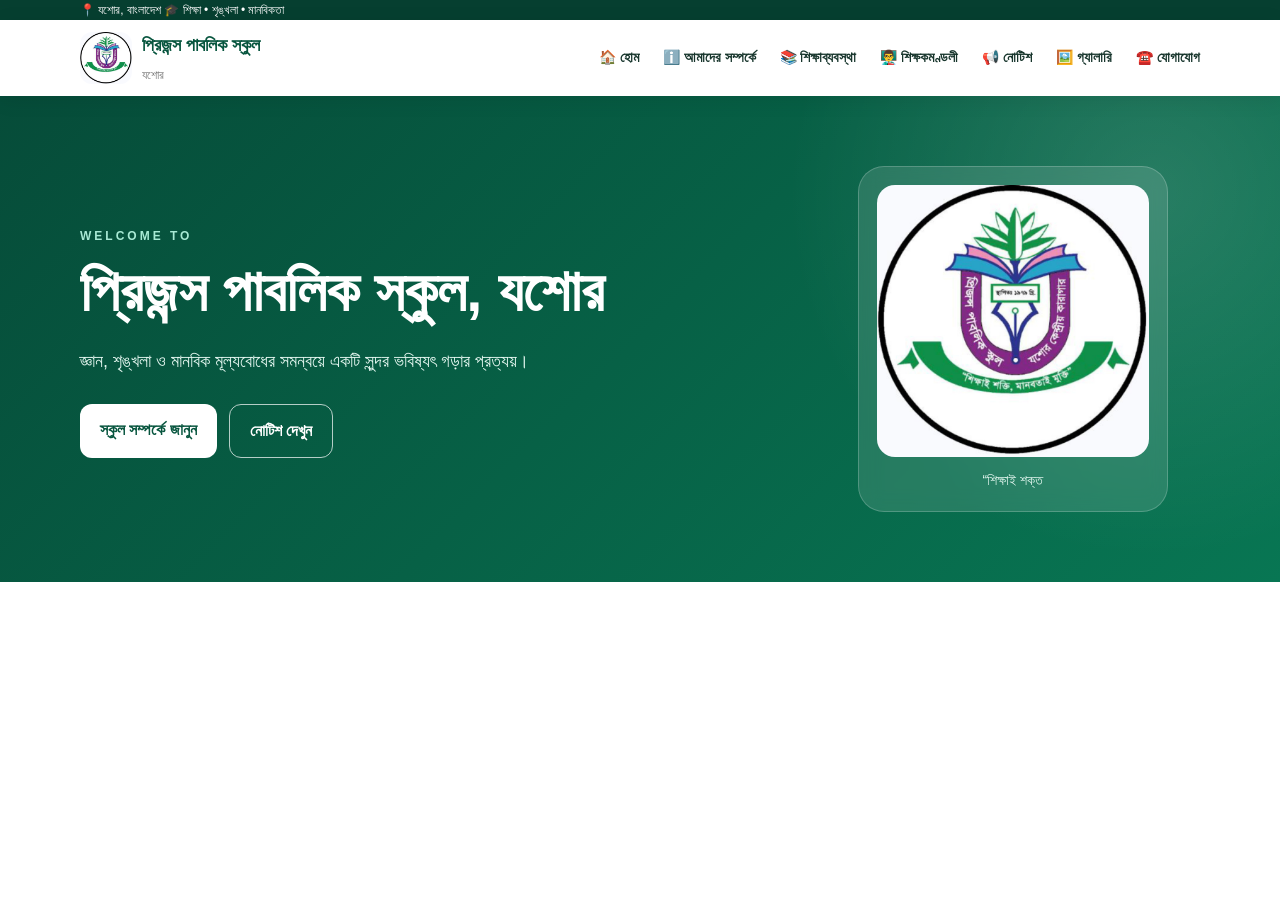
==== index.html @ 183d79d1 "Update index.html" ====
<!DOCTYPE html>
<html lang="bn">
<head>
  <meta charset="UTF-8">
  <meta name="viewport" content="width=device-width, initial-scale=1.0">

  <meta name="description" content="প্রিজন্স পাবলিক স্কুল, যশোর - শিক্ষা, শৃঙ্খলা ও মানবিক মূল্যবোধের সমন্বয়ে একটি সুন্দর ভবিষ্যৎ গড়ার প্রত্যয়।">

  <title>প্রিজন্স পাবলিক স্কুল, যশোর</title>

  <link rel="stylesheet" href="style.css">
</head>

<body>

<header class="topbar">
  <div class="container">
    <span>📍 যশোর, বাংলাদেশ</span>
    <span>🎓 শিক্ষা • শৃঙ্খলা • মানবিকতা</span>
  </div>
</header>

<nav class="navbar">
  <div class="container nav-inner">

    <a class="brand" href="#home">
      <img src="logo.jpg" alt="প্রিজন্স পাবলিক স্কুলের লোগো">
      <div>
        <strong>প্রিজন্স পাবলিক স্কুল</strong>
        <small>যশোর</small>
      </div>
    </a>

    <button class="menu-btn" aria-label="মেনু">☰</button>

    <div class="nav-links">
      <a href="#home">🏠 হোম</a>
      <a href="#about">ℹ️ আমাদের সম্পর্কে</a>
      <a href="#academic">📚 শিক্ষাব্যবস্থা</a>
      <a href="#teachers">👨‍🏫 শিক্ষকমণ্ডলী</a>
      <a href="#notice">📢 নোটিশ</a>
      <a href="#gallery">🖼️ গ্যালারি</a>
      <a href="#contact">☎️ যোগাযোগ</a>
    </div>

  </div>
</nav>

<main>

<section id="home" class="hero">
  <div class="container hero-content">

    <div class="hero-text">
      <span class="eyebrow">WELCOME TO</span>

      <h1>প্রিজন্স পাবলিক স্কুল, যশোর</h1>

      <p>
        জ্ঞান, শৃঙ্খলা ও মানবিক মূল্যবোধের সমন্বয়ে
        একটি সুন্দর ভবিষ্যৎ গড়ার প্রত্যয়।
      </p>

      <div class="hero-buttons">
        <a class="btn primary" href="#about">স্কুল সম্পর্কে জানুন</a>
        <a class="btn outline" href="#notice">নোটিশ দেখুন</a>
      </div>
    </div>

    <div class="hero-logo">
      <div class="logo-card">
        <img src="logo.jpg" alt="স্কুলের লোগো">
        <p>“শিক্ষাই শক্ত
---- style.css ----
* {
    margin: 0;
    padding: 0;
    box-sizing: border-box;
}

html {
    scroll-behavior: smooth;
}

body {
    font-family: Arial, "Noto Sans Bengali", sans-serif;
    color: #17352c;
    background: #ffffff;
    line-height: 1.7;
}

img {
    max-width: 100%;
    display: block;
}

a {
    color: inherit;
}

.container {
    width: min(1120px, 92%);
    margin: auto;
}

/* TOP BAR */

.topbar {
    background: #063f30;
    color: #ffffff;
    font-size: 12px;
}

.topbar-inner {
    min-height: 34px;
    display: flex;
    align-items: center;
    justify-content: space-between;
}

/* NAVBAR */

.navbar {
    position: sticky;
    top: 0;
    z-index: 1000;
    background: rgba(255,255,255,0.96);
    backdrop-filter: blur(12px);
    box-shadow: 0 4px 20px rgba(0,0,0,0.08);
}

.nav-inner {
    min-height: 76px;
    display: flex;
    align-items: center;
    justify-content: space-between;
}

.brand {
    display: flex;
    align-items: center;
    gap: 10px;
    text-decoration: none;
}

.brand img {
    width: 52px;
    height: 52px;
    object-fit: contain;
    border-radius: 12px;
}

.brand strong {
    display: block;
    color: #07553e;
    font-size: 18px;
}

.brand small {
    color: #777;
    font-size: 12px;
}

.nav-links {
    display: flex;
    align-items: center;
    gap: 24px;
}

.nav-links a {
    text-decoration: none;
    font-size: 14px;
    font-weight: 600;
    transition: 0.25s;
}

.nav-links a:hover {
    color: #08734f;
}

.menu-btn {
    display: none;
    border: none;
    background: transparent;
    font-size: 29px;
    cursor: pointer;
}

/* HERO */

.hero {
    background:
        radial-gradient(circle at 90% 20%, rgba(255,255,255,.13), transparent 30%),
        linear-gradient(135deg, #064c39, #087653);
    color: #fff;
    padding: 70px 0;
    overflow: hidden;
}

.hero-content {
    display: grid;
    grid-template-columns: 1.3fr .7fr;
    align-items: center;
    gap: 50px;
}

.eyebrow {
    display: inline-block;
    color: #a8ead5;
    font-size: 12px;
    font-weight: 800;
    letter-spacing: 3px;
    margin-bottom: 10px;
}

.hero h1 {
    font-size: clamp(38px, 5vw, 58px);
    line-height: 1.2;
    margin-bottom: 20px;
}

.hero p {
    font-size: 18px;
    max-width: 650px;
    color: #e4f7f0;
}

.hero-buttons {
    display: flex;
    gap: 12px;
    margin-top: 28px;
}

.btn {
    display: inline-block;
    padding: 12px 20px;
    border-radius: 12px;
    text-decoration: none;
    font-weight: 700;
    transition: .25s;
}

.btn.primary {
    background: #ffffff;
    color: #07553e;
}

.btn.outline {
    border: 1px solid rgba(255,255,255,.7);
    color: #fff;
}

.btn:hover {
    transform: translateY(-2px);
}

.hero-logo {
    display: flex;
    justify-content: center;
}

.logo-card {
    width: min(310px, 80vw);
    background: rgba(255,255,255,.12);
    border: 1px solid rgba(255,255,255,.2);
    backdrop-filter: blur(10px);
    padding: 18px;
    border-radius: 26px;
    text-align: center;
}

.logo-card img {
    width: 100%;
    border-radius: 18px;
    background: #fff;
}

.logo-card p {
    margin-top: 12px;
    font-size: 14px;
}

/* QUICK CARDS */

.quick {
    margin-top: -30px;
    position: relative;
    z-index: 5;
}

.quick-grid {
    display: grid;
    grid-template-columns: repeat(4, 1fr);
    gap: 15px;
}

.quick-card {
    background: #fff;
    padding: 20px;
    border-radius: 18px;
    display: flex;
    align-items: center;
    gap: 14px;
    box-shadow: 0 10px 35px rgba(0,0,0,.09);
    transition: .25s;
}

.quick-card:hover {
    transform: translateY(-4px);
}

.quick-card > span {
    font-size: 28px;
}

.quick-card b,
.quick-card small {
    display: block;
}

.quick-card small {
    color: #777;
    font-size: 12px;
}

/* SECTIONS */

.section {
    padding: 85px 0;
}

.section.academic {
    background: #f3f9f6;
}

.section-heading {
    margin-bottom: 35px;
}

.section-heading.center {
    text-align: center;
}

.section-heading h2 {
    font-size: 38px;
    line-height: 1.25;
    margin-bottom: 8px;
}

.section-heading p {
    color: #6d7773;
}

/* ABOUT */

.about-grid {
    display: grid;
    grid-template-columns: 1fr 1fr;
    gap: 25px;
    align-items: stretch;
}

.about-grid > div {
    min-width: 0;
}

.about-grid p {
    margin-bottom: 15px;
}

.about-box {
    background: #fff;
    padding: 30px;
    border-radius: 20px;
    box-shadow: 0 8px 30px rgba(0,0,0,.07);
    border: 1px solid #edf2ef;
}

.about-box h3 {
    color: #07553e;
    margin-bottom: 15px;
}

/* ACADEMIC */

.academic .quick-grid {
    margin-top: 25px;
}

.academic .quick-card {
    min-height: 130px;
}

/* NOTICE */

.notice-box {
    display: grid;
    gap: 16px;
}

.notice-item {
    display: flex;
    gap: 18px;
    padding: 24px;
    border: 1px solid #e5ebe8;
    border-radius: 18px;
    background: #fff;
    box-shadow: 0 7px 25px rgba(0,0,0,.05);
}

.notice-number {
    flex: 0 0 48px;
    height: 48px;
    display: grid;
    place-items: center;
    background: #08734f;
    color: #fff;
    border-radius: 13px;
    font-weight: 800;
}

.notice-item h3 {
    margin-bottom: 5px;
}

/* TEACHERS */

.teacher-list {
    display: grid;
    grid-template-columns: repeat(2, 1fr);
    gap: 18px;
}

.teacher-list .about-box {
    transition: .25s;
}

.teacher-list .about-box:hover {
    transform: translateY(-3px);
}

.teacher-list p {
    margin: 0;
    color: #16835f;
}

/* CONTACT */

#contact .about-box p {
    margin-bottom: 8px;
}

#contact .about-box p:last-child {
    margin-bottom: 0;
}

#contact a {
    color: #08734f;
    font-weight: 700;
    text-decoration: none;
}

/* GALLERY */

.gallery-grid {
    display: grid;
    grid-template-columns: repeat(3, 1fr);
    gap: 18px;
}

.gallery-card {
    overflow: hidden;
    border-radius: 20px;
    background: #fff;
    box-shadow: 0 8px 25px rgba(0,0,0,.08);
}

.gallery-card img {
    width: 100%;
}

/* FOOTER */

footer {
    background: #063f30;
    color: #fff;
    text-align: center;
    padding: 42px 0;
}

footer p {
    color: #bce6d7;
    margin-top: 5px;
}

/* TABLET */

@media (max-width: 900px) {

    .nav-links {
        gap: 14px;
    }

    .hero-content {
        grid-template-columns: 1fr;
        text-align: center;
    }

    .hero p {
        margin: auto;
    }

    .hero-buttons {
        justify-content: center;
    }

    .hero-logo {
        margin-top: 10px;
    }

    .quick-grid {
        grid-template-columns: repeat(2, 1fr);
    }

    .about-grid {
        grid-template-columns: 1fr;
    }
}

/* MOBILE */

@media (max-width: 650px) {

    .container {
        width: 90%;
    }

    .topbar-inner {
        min-height: 30px;
        font-size: 9px;
    }

    .topbar-inner span:last-child {
        display: none;
    }

    .navbar {
        position: sticky;
        top: 0;
    }

    .nav-inner {
        min-height: 66px;
    }

    .brand {
        gap: 8px;
    }

    .brand img {
        width: 45px;
        height: 45px;
        border-radius: 10px;
    }

    .brand strong {
        font-size: 15px;
    }

    .brand small {
        font-size: 10px;
    }

    .menu-btn {
        display: block;
        color: #07553e;
    }

    .nav-links {
        display: none;
        position: absolute;
        top: 66px;
        left: 0;
        right: 0;
        background: #fff;
        padding: 14px 5%;
        flex-direction: column;
        align-items: stretch;
        gap: 0;
        box-shadow: 0 12px 25px rgba(0,0,0,.12);
    }

    .nav-links.show {
        display: flex;
    }

    .nav-links a {
        padding: 13px 5px;
        border-bottom: 1px solid #edf0ee;
    }

    .nav-links a:last-child {
        border-bottom: none;
    }

    /* HERO MOBILE */

    .hero {
        padding: 48px 0 60px;
    }

    .hero-content {
        gap: 30px;
    }

    .hero h1 {
        font-size: 34px;
        line-height: 1.28;
    }

    .hero p {
        font-size: 15px;
        line-height: 1.8;
    }

    .hero-buttons {
        flex-direction: column;
        gap: 10px;
    }

    .btn {
        width: 100%;
        text-align: center;
        padding: 13px;
    }

    .logo-card {
        width: 230px;
        padding: 12px;
        border-radius: 20px;
    }

    .logo-card img {
        border-radius: 14px;
    }

    /* QUICK MOBILE */

    .quick {
        margin-top: -20px;
    }

    .quick-grid {
        grid-template-columns: repeat(2, 1fr);
        gap: 10px;
    }

    .quick-card {
        padding: 15px 12px;
        border-radius: 15px;
        gap: 9px;
        min-height: 82px;
    }

    .quick-card > span {
        font-size: 22px;
    }

    .quick-card b {
        font-size: 13px;
    }

    .quick-card small {
        font-size: 10px;
        line-height: 1.4;
    }

    /* SECTION MOBILE */

    .section {
        padding: 58px 0;
    }

    .section-heading {
        margin-bottom: 25px;
    }

    .section-heading h2 {
        font-size: 29px;
    }

    .section-heading p {
        font-size: 13px;
    }

    .eyebrow {
        font-size: 10px;
        letter-spacing: 2px;
    }

    .about-grid {
        gap: 15px;
    }

    .about-grid > div:first-child {
        font-size: 14px;
    }

    .about-box {
        padding: 20px;
        border-radius: 16px;
    }

    .about-box h3 {
        font-size: 18px;
    }

    /* NOTICE MOBILE */

    .notice-item {
        padding: 17px;
        gap: 12px;
        border-radius: 16px;
    }

    .notice-number {
        flex: 0 0 38px;
        height: 38px;
        border-radius: 10px;
        font-size: 12px;
    }

    .notice-item h3 {
        font-size: 16px;
        line-height: 1.5;
    }

    .notice-item p {
        font-size: 13px;
        line-height: 1.7;
    }

    /* TEACHERS MOBILE */

    .teacher-list {
        grid-template-columns: 1fr;
        gap: 12px;
    }

    .teacher-list .about-box {
        padding: 17px 20px;
    }

    /* GALLERY */

    .gallery-grid {
        grid-template-columns: 1fr;
    }

    /* FOOTER */

    footer {
        padding: 35px 15px;
    }

    footer h3 {
        font-size: 17px;
    }

    footer p {
        font-size: 12px;
    }
}

/* VERY SMALL PHONES */

@media (max-width: 380px) {

    .hero h1 {
        font-size: 30px;
    }

    .quick-grid {
        gap: 8px;
    }

    .quick-card {
        padding: 13px 9px;
    }

    .quick-card > span {
        font-size: 19px;
    }

    .quick-card b {
        font-size: 12px;
    }
}
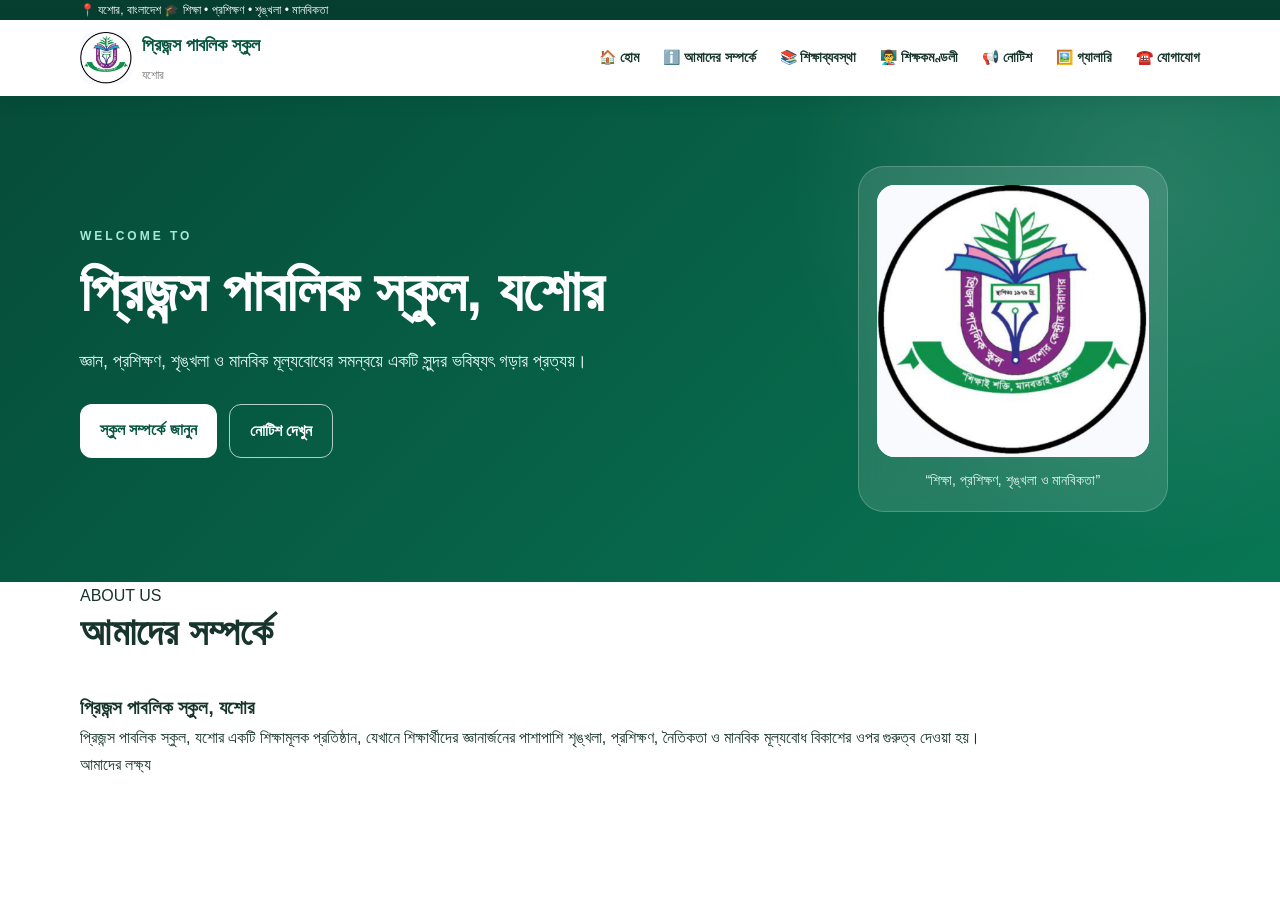
==== commit 6165aae1: "Update index.html" ====
--- a/index.html
+++ b/index.html
@@ -4,7 +4,7 @@
   <meta charset="UTF-8">
   <meta name="viewport" content="width=device-width, initial-scale=1.0">
 
-  <meta name="description" content="প্রিজন্স পাবলিক স্কুল, যশোর - শিক্ষা, শৃঙ্খলা ও মানবিক মূল্যবোধের সমন্বয়ে একটি সুন্দর ভবিষ্যৎ গড়ার প্রত্যয়।">
+  <meta name="description" content="প্রিজন্স পাবলিক স্কুল, যশোর - শিক্ষা, প্রশিক্ষণ, শৃঙ্খলা ও মানবিক মূল্যবোধের সমন্বয়ে একটি সুন্দর ভবিষ্যৎ গড়ার প্রত্যয়।">
 
   <title>প্রিজন্স পাবলিক স্কুল, যশোর</title>
 
@@ -13,61 +13,150 @@
 
 <body>
 
+<!-- ================= TOP BAR ================= -->
+
 <header class="topbar">
   <div class="container">
     <span>📍 যশোর, বাংলাদেশ</span>
-    <span>🎓 শিক্ষা • শৃঙ্খলা • মানবিকতা</span>
+    <span>🎓 শিক্ষা • প্রশিক্ষণ • শৃঙ্খলা • মানবিকতা</span>
   </div>
 </header>
+
+
+<!-- ================= NAVBAR ================= -->
 
 <nav class="navbar">
   <div class="container nav-inner">
 
     <a class="brand" href="#home">
       <img src="logo.jpg" alt="প্রিজন্স পাবলিক স্কুলের লোগো">
+
       <div>
         <strong>প্রিজন্স পাবলিক স্কুল</strong>
         <small>যশোর</small>
       </div>
     </a>
 
-    <button class="menu-btn" aria-label="মেনু">☰</button>
+    <button class="menu-btn" aria-label="মেনু">
+      ☰
+    </button>
 
     <div class="nav-links">
+
       <a href="#home">🏠 হোম</a>
+
       <a href="#about">ℹ️ আমাদের সম্পর্কে</a>
+
       <a href="#academic">📚 শিক্ষাব্যবস্থা</a>
+
       <a href="#teachers">👨‍🏫 শিক্ষকমণ্ডলী</a>
+
       <a href="#notice">📢 নোটিশ</a>
+
       <a href="#gallery">🖼️ গ্যালারি</a>
+
       <a href="#contact">☎️ যোগাযোগ</a>
+
     </div>
 
   </div>
 </nav>
 
+
+<!-- ================= MAIN ================= -->
+
 <main>
 
-<section id="home" class="hero">
+
+<!-- ================= HOME ================= -->
+
+<section id="home" class="page hero">
+
   <div class="container hero-content">
 
     <div class="hero-text">
-      <span class="eyebrow">WELCOME TO</span>
 
-      <h1>প্রিজন্স পাবলিক স্কুল, যশোর</h1>
+      <span class="eyebrow">
+        WELCOME TO
+      </span>
+
+      <h1>
+        প্রিজন্স পাবলিক স্কুল, যশোর
+      </h1>
 
       <p>
-        জ্ঞান, শৃঙ্খলা ও মানবিক মূল্যবোধের সমন্বয়ে
-        একটি সুন্দর ভবিষ্যৎ গড়ার প্রত্যয়।
+        জ্ঞান, প্রশিক্ষণ, শৃঙ্খলা ও মানবিক মূল্যবোধের
+        সমন্বয়ে একটি সুন্দর ভবিষ্যৎ গড়ার প্রত্যয়।
       </p>
 
       <div class="hero-buttons">
-        <a class="btn primary" href="#about">স্কুল সম্পর্কে জানুন</a>
-        <a class="btn outline" href="#notice">নোটিশ দেখুন</a>
+
+        <a class="btn primary" href="#about">
+          স্কুল সম্পর্কে জানুন
+        </a>
+
+        <a class="btn outline" href="#notice">
+          নোটিশ দেখুন
+        </a>
+
       </div>
+
     </div>
 
+
     <div class="hero-logo">
+
       <div class="logo-card">
-        <img src="logo.jpg" alt="স্কুলের লোগো">
-        <p>“শিক্ষাই শক্ত
+
+        <img
+          src="logo.jpg"
+          alt="প্রিজন্স পাবলিক স্কুলের লোগো"
+        >
+
+        <p>
+          “শিক্ষা, প্রশিক্ষণ, শৃঙ্খলা ও মানবিকতা”
+        </p>
+
+      </div>
+
+    </div>
+
+  </div>
+
+</section>
+
+
+
+<!-- ================= ABOUT ================= -->
+
+<section id="about" class="page content-section">
+
+  <div class="container">
+
+    <div class="section-heading">
+
+      <span>ABOUT US</span>
+
+      <h2>
+        আমাদের সম্পর্কে
+      </h2>
+
+    </div>
+
+
+    <div class="info-card">
+
+      <h3>
+        প্রিজন্স পাবলিক স্কুল, যশোর
+      </h3>
+
+      <p>
+        প্রিজন্স পাবলিক স্কুল, যশোর একটি
+        শিক্ষামূলক প্রতিষ্ঠান, যেখানে শিক্ষার্থীদের
+        জ্ঞানার্জনের পাশাপাশি শৃঙ্খলা, প্রশিক্ষণ,
+        নৈতিকতা ও মানবিক মূল্যবোধ বিকাশের ওপর
+        গুরুত্ব দেওয়া হয়।
+      </p>
+
+      <p>
+        আমাদের লক্ষ্য
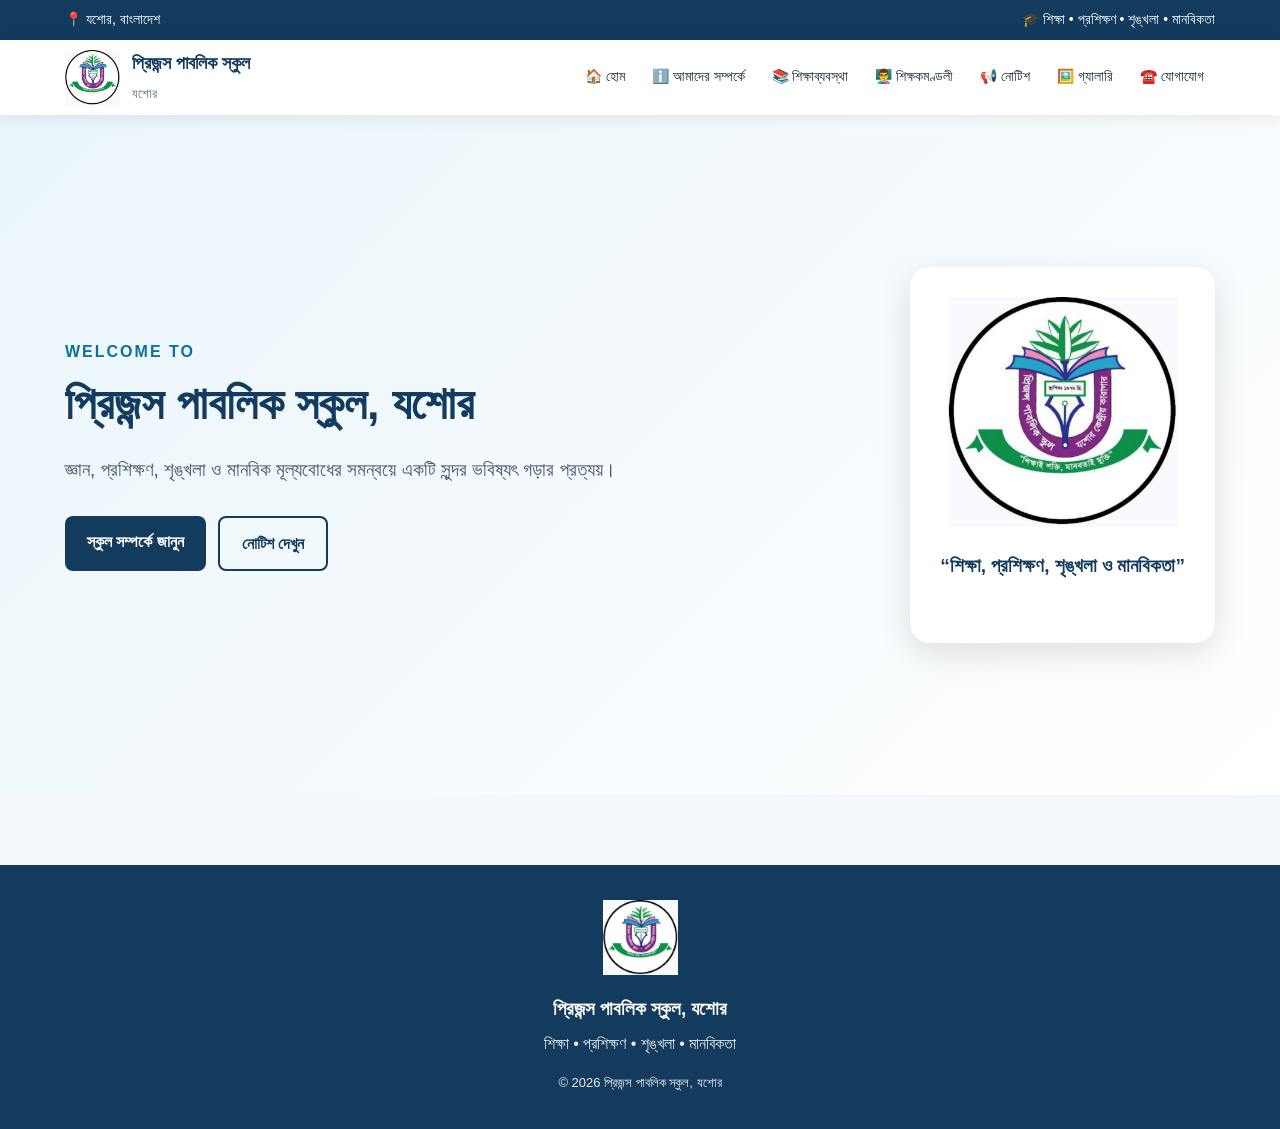
==== commit d31ab66a: "Update index.html" ====
--- a/index.html
+++ b/index.html
@@ -1,122 +1,727 @@
 <!DOCTYPE html>
 <html lang="bn">
 <head>
-  <meta charset="UTF-8">
-  <meta name="viewport" content="width=device-width, initial-scale=1.0">
-
-  <meta name="description" content="প্রিজন্স পাবলিক স্কুল, যশোর - শিক্ষা, প্রশিক্ষণ, শৃঙ্খলা ও মানবিক মূল্যবোধের সমন্বয়ে একটি সুন্দর ভবিষ্যৎ গড়ার প্রত্যয়।">
-
-  <title>প্রিজন্স পাবলিক স্কুল, যশোর</title>
-
-  <link rel="stylesheet" href="style.css">
+<meta charset="UTF-8">
+<meta name="viewport" content="width=device-width, initial-scale=1.0">
+
+<title>প্রিজন্স পাবলিক স্কুল, যশোর</title>
+
+<style>
+
+/* =========================
+   BASIC
+========================= */
+
+* {
+  box-sizing: border-box;
+  margin: 0;
+  padding: 0;
+}
+
+html {
+  scroll-behavior: smooth;
+}
+
+body {
+  font-family: "Noto Sans Bengali", "SolaimanLipi", Arial, sans-serif;
+  background: #f4f7fb;
+  color: #1d2939;
+  line-height: 1.7;
+}
+
+a {
+  text-decoration: none;
+  color: inherit;
+}
+
+.container {
+  width: 92%;
+  max-width: 1150px;
+  margin: auto;
+}
+
+
+/* =========================
+   TOP BAR
+========================= */
+
+.topbar {
+  background: #123b5d;
+  color: white;
+  padding: 8px 0;
+  font-size: 14px;
+}
+
+.topbar .container {
+  display: flex;
+  justify-content: space-between;
+  gap: 15px;
+}
+
+
+/* =========================
+   NAVBAR
+========================= */
+
+.navbar {
+  background: white;
+  box-shadow: 0 3px 15px rgba(0,0,0,0.08);
+  position: sticky;
+  top: 0;
+  z-index: 1000;
+}
+
+.nav-inner {
+  min-height: 75px;
+  display: flex;
+  align-items: center;
+  justify-content: space-between;
+  gap: 20px;
+}
+
+.brand {
+  display: flex;
+  align-items: center;
+  gap: 12px;
+}
+
+.brand img {
+  width: 55px;
+  height: 55px;
+  object-fit: contain;
+}
+
+.brand strong {
+  display: block;
+  font-size: 18px;
+  color: #123b5d;
+}
+
+.brand small {
+  color: #667085;
+}
+
+.nav-links {
+  display: flex;
+  align-items: center;
+  gap: 5px;
+}
+
+.nav-links a {
+  padding: 9px 11px;
+  border-radius: 8px;
+  font-size: 14px;
+  transition: 0.3s;
+}
+
+.nav-links a:hover {
+  background: #eaf3f9;
+  color: #0b628f;
+}
+
+.menu-btn {
+  display: none;
+  border: none;
+  background: #123b5d;
+  color: white;
+  font-size: 24px;
+  padding: 5px 10px;
+  border-radius: 7px;
+}
+
+
+/* =========================
+   PAGE SYSTEM
+========================= */
+
+.page {
+  display: none;
+  min-height: calc(100vh - 150px);
+}
+
+.page.active {
+  display: block;
+}
+
+
+/* =========================
+   HOME
+========================= */
+
+.hero {
+  background: linear-gradient(135deg, #eaf5fb, #ffffff);
+  padding: 80px 0;
+}
+
+.hero-content {
+  min-height: 520px;
+  display: flex;
+  align-items: center;
+  justify-content: space-between;
+  gap: 50px;
+}
+
+.hero-text {
+  max-width: 650px;
+}
+
+.eyebrow {
+  display: inline-block;
+  color: #0b719e;
+  font-weight: bold;
+  letter-spacing: 2px;
+  margin-bottom: 10px;
+}
+
+.hero h1 {
+  font-size: 45px;
+  line-height: 1.3;
+  color: #123b5d;
+  margin-bottom: 20px;
+}
+
+.hero p {
+  font-size: 19px;
+  color: #475467;
+  margin-bottom: 30px;
+}
+
+.hero-buttons {
+  display: flex;
+  gap: 12px;
+  flex-wrap: wrap;
+}
+
+.btn {
+  display: inline-block;
+  padding: 12px 22px;
+  border-radius: 8px;
+  font-weight: bold;
+}
+
+.primary {
+  background: #123b5d;
+  color: white;
+}
+
+.outline {
+  border: 2px solid #123b5d;
+  color: #123b5d;
+}
+
+.hero-logo {
+  display: flex;
+  justify-content: center;
+}
+
+.logo-card {
+  background: white;
+  padding: 30px;
+  border-radius: 20px;
+  box-shadow: 0 10px 35px rgba(0,0,0,0.12);
+  text-align: center;
+}
+
+.logo-card img {
+  width: 230px;
+  height: 230px;
+  object-fit: contain;
+}
+
+.logo-card p {
+  margin-top: 15px;
+  font-weight: bold;
+  color: #123b5d;
+}
+
+
+/* =========================
+   COMMON SECTION
+========================= */
+
+.content-section {
+  padding: 70px 0;
+  background: #f4f7fb;
+}
+
+.section-heading {
+  text-align: center;
+  margin-bottom: 35px;
+}
+
+.section-heading span {
+  color: #0b719e;
+  font-size: 13px;
+  font-weight: bold;
+  letter-spacing: 2px;
+}
+
+.section-heading h2 {
+  font-size: 34px;
+  color: #123b5d;
+  margin-top: 5px;
+}
+
+.info-card {
+  background: white;
+  padding: 35px;
+  border-radius: 15px;
+  box-shadow: 0 5px 20px rgba(0,0,0,0.07);
+}
+
+.info-card h3 {
+  color: #123b5d;
+  margin: 20px 0 10px;
+}
+
+.info-card h3:first-child {
+  margin-top: 0;
+}
+
+
+/* =========================
+   FEATURE
+========================= */
+
+.feature-grid {
+  display: grid;
+  grid-template-columns: repeat(4, 1fr);
+  gap: 18px;
+  margin-top: 25px;
+}
+
+.feature-card {
+  background: #f5f9fc;
+  padding: 20px;
+  text-align: center;
+  border-radius: 12px;
+}
+
+.feature-card span {
+  font-size: 35px;
+}
+
+.feature-card h4 {
+  color: #123b5d;
+  margin: 8px 0;
+}
+
+
+/* =========================
+   CLASS
+========================= */
+
+.class-grid {
+  display: grid;
+  grid-template-columns: repeat(3, 1fr);
+  gap: 15px;
+  margin: 20px 0 35px;
+}
+
+.class-card {
+  background: #edf6fb;
+  color: #123b5d;
+  padding: 18px;
+  text-align: center;
+  border-radius: 10px;
+  font-weight: bold;
+}
+
+
+/* =========================
+   TEACHERS
+========================= */
+
+.teacher-grid {
+  display: grid;
+  grid-template-columns: repeat(3, 1fr);
+  gap: 20px;
+}
+
+.teacher-card {
+  background: white;
+  padding: 25px;
+  text-align: center;
+  border-radius: 15px;
+  box-shadow: 0 5px 20px rgba(0,0,0,0.07);
+  transition: 0.3s;
+}
+
+.teacher-card:hover {
+  transform: translateY(-5px);
+}
+
+.teacher-icon {
+  font-size: 45px;
+  margin-bottom: 10px;
+}
+
+.teacher-card h3 {
+  color: #123b5d;
+  margin-bottom: 5px;
+}
+
+.teacher-card p {
+  color: #667085;
+}
+
+
+/* =========================
+   NOTICE
+========================= */
+
+.notice-card {
+  background: white;
+  padding: 30px;
+  border-radius: 15px;
+  box-shadow: 0 5px 20px rgba(0,0,0,0.07);
+  border-left: 5px solid #123b5d;
+}
+
+.notice-date {
+  color: #0b719e;
+  font-weight: bold;
+  margin-bottom: 10px;
+}
+
+
+/* =========================
+   GALLERY
+========================= */
+
+.gallery-grid {
+  display: grid;
+  grid-template-columns: repeat(3, 1fr);
+  gap: 20px;
+}
+
+.gallery-item {
+  background: white;
+  padding: 10px;
+  border-radius: 12px;
+  box-shadow: 0 5px 20px rgba(0,0,0,0.07);
+}
+
+.gallery-item img {
+  width: 100%;
+  height: 250px;
+  object-fit: contain;
+  border-radius: 8px;
+}
+
+.gallery-note {
+  text-align: center;
+  margin-top: 20px;
+  color: #667085;
+}
+
+
+/* =========================
+   CONTACT
+========================= */
+
+.contact-grid {
+  display: grid;
+  grid-template-columns: repeat(3, 1fr);
+  gap: 20px;
+}
+
+.contact-card {
+  background: white;
+  padding: 30px;
+  text-align: center;
+  border-radius: 15px;
+  box-shadow: 0 5px 20px rgba(0,0,0,0.07);
+}
+
+.contact-card span {
+  font-size: 35px;
+}
+
+.contact-card h3 {
+  color: #123b5d;
+  margin: 10px 0 5px;
+}
+
+
+/* =========================
+   FOOTER
+========================= */
+
+.footer {
+  background: #123b5d;
+  color: white;
+  text-align: center;
+  padding: 35px 0;
+}
+
+.footer-logo {
+  width: 75px;
+  height: 75px;
+  object-fit: contain;
+  margin-bottom: 10px;
+}
+
+.footer h3 {
+  margin-bottom: 5px;
+}
+
+.footer p {
+  opacity: 0.9;
+}
+
+.copyright {
+  margin-top: 15px;
+  font-size: 13px;
+}
+
+
+/* =========================
+   MOBILE
+========================= */
+
+@media (max-width: 850px) {
+
+  .topbar .container {
+    flex-direction: column;
+    text-align: center;
+  }
+
+  .menu-btn {
+    display: block;
+  }
+
+  .nav-inner {
+    position: relative;
+  }
+
+  .nav-links {
+    display: none;
+    position: absolute;
+    top: 75px;
+    left: 0;
+    right: 0;
+    background: white;
+    padding: 10px;
+    flex-direction: column;
+    align-items: stretch;
+    box-shadow: 0 5px 15px rgba(0,0,0,0.1);
+  }
+
+  .nav-links.show {
+    display: flex;
+  }
+
+  .nav-links a {
+    padding: 12px;
+  }
+
+  .hero-content {
+    flex-direction: column;
+    text-align: center;
+    padding: 40px 0;
+  }
+
+  .hero h1 {
+    font-size: 32px;
+  }
+
+  .hero-buttons {
+    justify-content: center;
+  }
+
+  .feature-grid {
+    grid-template-columns: repeat(2, 1fr);
+  }
+
+  .teacher-grid {
+    grid-template-columns: repeat(2, 1fr);
+  }
+
+  .contact-grid {
+    grid-template-columns: 1fr;
+  }
+
+  .gallery-grid {
+    grid-template-columns: 1fr 1fr;
+  }
+}
+
+
+@media (max-width: 550px) {
+
+  .brand strong {
+    font-size: 15px;
+  }
+
+  .brand img {
+    width: 45px;
+    height: 45px;
+  }
+
+  .hero h1 {
+    font-size: 28px;
+  }
+
+  .hero p {
+    font-size: 16px;
+  }
+
+  .feature-grid,
+  .teacher-grid,
+  .class-grid,
+  .gallery-grid {
+    grid-template-columns: 1fr;
+  }
+
+  .info-card {
+    padding: 22px;
+  }
+
+}
+
+</style>
 </head>
 
+
 <body>
 
-<!-- ================= TOP BAR ================= -->
+
+<!-- TOP BAR -->
 
 <header class="topbar">
+
   <div class="container">
+
     <span>📍 যশোর, বাংলাদেশ</span>
+
     <span>🎓 শিক্ষা • প্রশিক্ষণ • শৃঙ্খলা • মানবিকতা</span>
+
   </div>
+
 </header>
 
 
-<!-- ================= NAVBAR ================= -->
+
+<!-- NAVIGATION -->
 
 <nav class="navbar">
+
   <div class="container nav-inner">
 
-    <a class="brand" href="#home">
+    <a href="#home" class="brand">
+
       <img src="logo.jpg" alt="প্রিজন্স পাবলিক স্কুলের লোগো">
 
       <div>
+
         <strong>প্রিজন্স পাবলিক স্কুল</strong>
+
         <small>যশোর</small>
-      </div>
+
+      </div>
+
     </a>
 
-    <button class="menu-btn" aria-label="মেনু">
+
+    <button class="menu-btn" onclick="toggleMenu()">
       ☰
     </button>
 
-    <div class="nav-links">
-
-      <a href="#home">🏠 হোম</a>
-
-      <a href="#about">ℹ️ আমাদের সম্পর্কে</a>
-
-      <a href="#academic">📚 শিক্ষাব্যবস্থা</a>
-
-      <a href="#teachers">👨‍🏫 শিক্ষকমণ্ডলী</a>
-
-      <a href="#notice">📢 নোটিশ</a>
-
-      <a href="#gallery">🖼️ গ্যালারি</a>
-
-      <a href="#contact">☎️ যোগাযোগ</a>
+
+    <div class="nav-links" id="navLinks">
+
+      <a href="#home" onclick="showPage('home')">
+        🏠 হোম
+      </a>
+
+      <a href="#about" onclick="showPage('about')">
+        ℹ️ আমাদের সম্পর্কে
+      </a>
+
+      <a href="#academic" onclick="showPage('academic')">
+        📚 শিক্ষাব্যবস্থা
+      </a>
+
+      <a href="#teachers" onclick="showPage('teachers')">
+        👨‍🏫 শিক্ষকমণ্ডলী
+      </a>
+
+      <a href="#notice" onclick="showPage('notice')">
+        📢 নোটিশ
+      </a>
+
+      <a href="#gallery" onclick="showPage('gallery')">
+        🖼️ গ্যালারি
+      </a>
+
+      <a href="#contact" onclick="showPage('contact')">
+        ☎️ যোগাযোগ
+      </a>
 
     </div>
 
   </div>
+
 </nav>
 
 
+
 <!-- ================= MAIN ================= -->
 
 <main>
 
 
-<!-- ================= HOME ================= -->
-
-<section id="home" class="page hero">
-
-  <div class="container hero-content">
-
-    <div class="hero-text">
-
-      <span class="eyebrow">
-        WELCOME TO
-      </span>
-
-      <h1>
-        প্রিজন্স পাবলিক স্কুল, যশোর
-      </h1>
-
-      <p>
-        জ্ঞান, প্রশিক্ষণ, শৃঙ্খলা ও মানবিক মূল্যবোধের
-        সমন্বয়ে একটি সুন্দর ভবিষ্যৎ গড়ার প্রত্যয়।
-      </p>
-
-      <div class="hero-buttons">
-
-        <a class="btn primary" href="#about">
-          স্কুল সম্পর্কে জানুন
-        </a>
-
-        <a class="btn outline" href="#notice">
-          নোটিশ দেখুন
-        </a>
-
-      </div>
-
-    </div>
-
-
-    <div class="hero-logo">
-
-      <div class="logo-card">
-
-        <img
-          src="logo.jpg"
-          alt="প্রিজন্স পাবলিক স্কুলের লোগো"
-        >
+<!-- HOME -->
+
+<section id="home" class="page">
+
+  <div class="hero">
+
+    <div class="container hero-content">
+
+      <div class="hero-text">
+
+        <span class="eyebrow">
+          WELCOME TO
+        </span>
+
+        <h1>
+          প্রিজন্স পাবলিক স্কুল, যশোর
+        </h1>
 
         <p>
-          “শিক্ষা, প্রশিক্ষণ, শৃঙ্খলা ও মানবিকতা”
+          জ্ঞান, প্রশিক্ষণ, শৃঙ্খলা ও মানবিক মূল্যবোধের
+          সমন্বয়ে একটি সুন্দর ভবিষ্যৎ গড়ার প্রত্যয়।
         </p>
 
+        <div class="hero-buttons">
+
+          <a class="btn primary" href="#about" onclick="showPage('about')">
+            স্কুল সম্পর্কে জানুন
+          </a>
+
+          <a class="btn outline" href="#notice" onclick="showPage('notice')">
+            নোটিশ দেখুন
+          </a>
+
+        </div>
+
+      </div>
+
+
+      <div class="hero-logo">
+
+        <div class="logo-card">
+
+          <img src="logo.jpg" alt="স্কুলের লোগো">
+
+          <p>
+            “শিক্ষা, প্রশিক্ষণ, শৃঙ্খলা ও মানবিকতা”
+          </p>
+
+        </div>
+
       </div>
 
     </div>
@@ -127,7 +732,7 @@
 
 
 
-<!-- ================= ABOUT ================= -->
+<!-- ABOUT -->
 
 <section id="about" class="page content-section">
 
@@ -137,9 +742,7 @@
 
       <span>ABOUT US</span>
 
-      <h2>
-        আমাদের সম্পর্কে
-      </h2>
+      <h2>আমাদের সম্পর্কে</h2>
 
     </div>
 
@@ -159,4 +762,495 @@
       </p>
 
       <p>
-        আমাদের লক্ষ্য
+        আমাদের লক্ষ্য হলো শিক্ষার্থীদের এমনভাবে
+        গড়ে তোলা, যাতে তারা ভবিষ্যতে একজন
+        জ্ঞানী, দায়িত্বশীল, সুশৃঙ্খল ও মানবিক
+        মানুষ হিসেবে সমাজে ভূমিকা রাখতে পারে।
+      </p>
+
+
+      <h3>আমাদের মূলনীতি</h3>
+
+
+      <div class="feature-grid">
+
+        <div class="feature-card">
+          <span>📚</span>
+          <h4>শিক্ষা</h4>
+          <p>মানসম্মত শিক্ষার মাধ্যমে জ্ঞান অর্জন।</p>
+        </div>
+
+        <div class="feature-card">
+          <span>🎯</span>
+          <h4>প্রশিক্ষণ</h4>
+          <p>দক্ষতা ও আত্মবিশ্বাস বৃদ্ধির জন্য প্রশিক্ষণ।</p>
+        </div>
+
+        <div class="feature-card">
+          <span>🫡</span>
+          <h4>শৃঙ্খলা</h4>
+          <p>সুশৃঙ্খল জীবনযাপনের অভ্যাস গড়ে তোলা।</p>
+        </div>
+
+        <div class="feature-card">
+          <span>❤️</span>
+          <h4>মানবিকতা</h4>
+          <p>মানবিক মূল্যবোধ ও সহমর্মিতা বিকাশ।</p>
+        </div>
+
+      </div>
+
+    </div>
+
+  </div>
+
+</section>
+
+
+
+<!-- ACADEMIC -->
+
+<section id="academic" class="page content-section">
+
+  <div class="container">
+
+    <div class="section-heading">
+
+      <span>ACADEMIC</span>
+
+      <h2>📚 শিক্ষাব্যবস্থা</h2>
+
+    </div>
+
+
+    <div class="info-card">
+
+      <h3>আমাদের শ্রেণিসমূহ</h3>
+
+
+      <div class="class-grid">
+
+        <div class="class-card">শিশু</div>
+        <div class="class-card">ওয়ান</div>
+        <div class="class-card">টু</div>
+        <div class="class-card">থ্রী</div>
+        <div class="class-card">ফোর</div>
+        <div class="class-card">ফাইভ</div>
+        <div class="class-card">সিক্স</div>
+        <div class="class-card">সেভেন</div>
+        <div class="class-card">এইট</div>
+
+      </div>
+
+
+      <h3>শিক্ষা কার্যক্রম</h3>
+
+      <p>
+        শিক্ষার্থীদের বয়স ও শ্রেণি অনুযায়ী
+        পাঠদান, অনুশীলন, মূল্যায়ন ও বিভিন্ন
+        শিক্ষামূলক কার্যক্রম পরিচালনা করা হয়।
+      </p>
+
+    </div>
+
+  </div>
+
+</section>
+
+
+
+<!-- TEACHERS -->
+
+<section id="teachers" class="page content-section">
+
+  <div class="container">
+
+    <div class="section-heading">
+
+      <span>OUR TEACHERS</span>
+
+      <h2>👨‍🏫 শিক্ষকমণ্ডলী</h2>
+
+    </div>
+
+
+    <div class="teacher-grid">
+
+
+      <div class="teacher-card">
+
+        <div class="teacher-icon">👨‍🏫</div>
+
+        <h3>ফজর আলী</h3>
+
+        <p>বাংলা ও ধর্ম</p>
+
+      </div>
+
+
+      <div class="teacher-card">
+
+        <div class="teacher-icon">👨‍🏫</div>
+
+        <h3>মামুনুর রশিদ</h3>
+
+        <p>বিজ্ঞান</p>
+
+      </div>
+
+
+      <div class="teacher-card">
+
+        <div class="teacher-icon">👨‍🏫</div>
+
+        <h3>রাকিব হাসান</h3>
+
+        <p>ইংরেজি</p>
+
+      </div>
+
+
+      <div class="teacher-card">
+
+        <div class="teacher-icon">👨‍🏫</div>
+
+        <h3>আকাশ উদ্দীন</h3>
+
+        <p>গণিত</p>
+
+      </div>
+
+
+      <div class="teacher-card">
+
+        <div class="teacher-icon">👨‍🏫</div>
+
+        <h3>হাফিজুর রহমান হারুন</h3>
+
+        <p>বা.ও.বি</p>
+
+      </div>
+
+
+      <div class="teacher-card">
+
+        <div class="teacher-icon">👨‍🏫</div>
+
+        <h3>পলাশ দাশ</h3>
+
+        <p>বা.ও.বি ও বাংলা</p>
+
+      </div>
+
+
+      <div class="teacher-card">
+
+        <div class="teacher-icon">👨‍🏫</div>
+
+        <h3>শোয়াইব</h3>
+
+        <p>বিজ্ঞান</p>
+
+      </div>
+
+
+      <div class="teacher-card">
+
+        <div class="teacher-icon">👩‍🏫</div>
+
+        <h3>ম্যাডাম</h3>
+
+        <p>গণিত, বিজ্ঞান ও বাংলা</p>
+
+      </div>
+
+
+      <div class="teacher-card">
+
+        <div class="teacher-icon">👨‍🏫</div>
+
+        <h3>রাশেদ স্যার</h3>
+
+        <p>বা.ও.বি</p>
+
+      </div>
+
+
+      <div class="teacher-card">
+
+        <div class="teacher-icon">👨‍🏫</div>
+
+        <h3>সাধন স্যার</h3>
+
+        <p>বাংলা</p>
+
+      </div>
+
+
+    </div>
+
+  </div>
+
+</section>
+
+
+
+<!-- NOTICE -->
+
+<section id="notice" class="page content-section">
+
+  <div class="container">
+
+    <div class="section-heading">
+
+      <span>NOTICE BOARD</span>
+
+      <h2>📢 নোটিশ</h2>
+
+    </div>
+
+
+    <div class="notice-card">
+
+      <div class="notice-date">
+        📅 গুরুত্বপূর্ণ
+      </div>
+
+      <h3>
+        স্কুলের নোটিশ
+      </h3>
+
+      <p>
+        নতুন নোটিশ প্রকাশিত হলে এখানে
+        তা যুক্ত করা হবে।
+      </p>
+
+    </div>
+
+  </div>
+
+</section>
+
+
+
+<!-- GALLERY -->
+
+<section id="gallery" class="page content-section">
+
+  <div class="container">
+
+    <div class="section-heading">
+
+      <span>PHOTO GALLERY</span>
+
+      <h2>🖼️ গ্যালারি</h2>
+
+    </div>
+
+
+    <div class="gallery-grid">
+
+      <div class="gallery-item">
+
+        <img src="logo.jpg" alt="প্রিজন্স পাবলিক স্কুল">
+
+      </div>
+
+    </div>
+
+
+    <p class="gallery-note">
+      স্কুলের বিভিন্ন কার্যক্রমের ছবি এখানে
+      প্রকাশ করা হবে।
+    </p>
+
+  </div>
+
+</section>
+
+
+
+<!-- CONTACT -->
+
+<section id="contact" class="page content-section">
+
+  <div class="container">
+
+    <div class="section-heading">
+
+      <span>CONTACT US</span>
+
+      <h2>☎️ যোগাযোগ</h2>
+
+    </div>
+
+
+    <div class="contact-grid">
+
+
+      <div class="contact-card">
+
+        <span>📍</span>
+
+        <h3>ঠিকানা</h3>
+
+        <p>
+          যশোর, বাংলাদেশ
+        </p>
+
+      </div>
+
+
+      <div class="contact-card">
+
+        <span>📞</span>
+
+        <h3>মোবাইল</h3>
+
+        <p>
+          ০১XXXXXXXXX
+        </p>
+
+      </div>
+
+
+      <div class="contact-card">
+
+        <span>✉️</span>
+
+        <h3>ই-মেইল</h3>
+
+        <p>
+          school@example.com
+        </p>
+
+      </div>
+
+
+    </div>
+
+  </div>
+
+</section>
+
+
+</main>
+
+
+
+<!-- FOOTER -->
+
+<footer class="footer">
+
+  <div class="container">
+
+    <img
+      src="logo.jpg"
+      alt="স্কুলের লোগো"
+      class="footer-logo"
+    >
+
+    <h3>
+      প্রিজন্স পাবলিক স্কুল, যশোর
+    </h3>
+
+    <p>
+      শিক্ষা • প্রশিক্ষণ • শৃঙ্খলা • মানবিকতা
+    </p>
+
+    <p class="copyright">
+      © 2026 প্রিজন্স পাবলিক স্কুল, যশোর
+    </p>
+
+  </div>
+
+</footer>
+
+
+
+<!-- =========================
+     JAVASCRIPT
+========================= -->
+
+<script>
+
+function showPage(pageId) {
+
+  // সব পেজ খুঁজে বের করা
+  const pages = document.querySelectorAll(".page");
+
+  // সব পেজ বন্ধ করা
+  pages.forEach(function(page) {
+    page.classList.remove("active");
+  });
+
+  // নির্বাচিত পেজ চালু করা
+  const selectedPage = document.getElementById(pageId);
+
+  if (selectedPage) {
+    selectedPage.classList.add("active");
+  }
+
+  // মোবাইল মেনু বন্ধ করা
+  const navLinks = document.getElementById("navLinks");
+
+  if (navLinks) {
+    navLinks.classList.remove("show");
+  }
+
+  // পেজের উপরে নিয়ে যাওয়া
+  window.scrollTo({
+    top: 0,
+    behavior: "smooth"
+  });
+}
+
+
+
+function toggleMenu() {
+
+  const navLinks = document.getElementById("navLinks");
+
+  navLinks.classList.toggle("show");
+
+}
+
+
+
+function loadPage() {
+
+  // URL থেকে page নেওয়া
+  let pageId = window.location.hash.substring(1);
+
+  // কিছু না থাকলে Home
+  if (!pageId) {
+    pageId = "home";
+  }
+
+  showPage(pageId);
+
+}
+
+
+
+// ওয়েবসাইট চালু হলে
+document.addEventListener("DOMContentLoaded", function() {
+
+  loadPage();
+
+});
+
+
+
+// ব্রাউজারের Back/Forward করলে
+window.addEventListener("hashchange", function() {
+
+  loadPage();
+
+});
+
+</script>
+
+
+</body>
+</html>
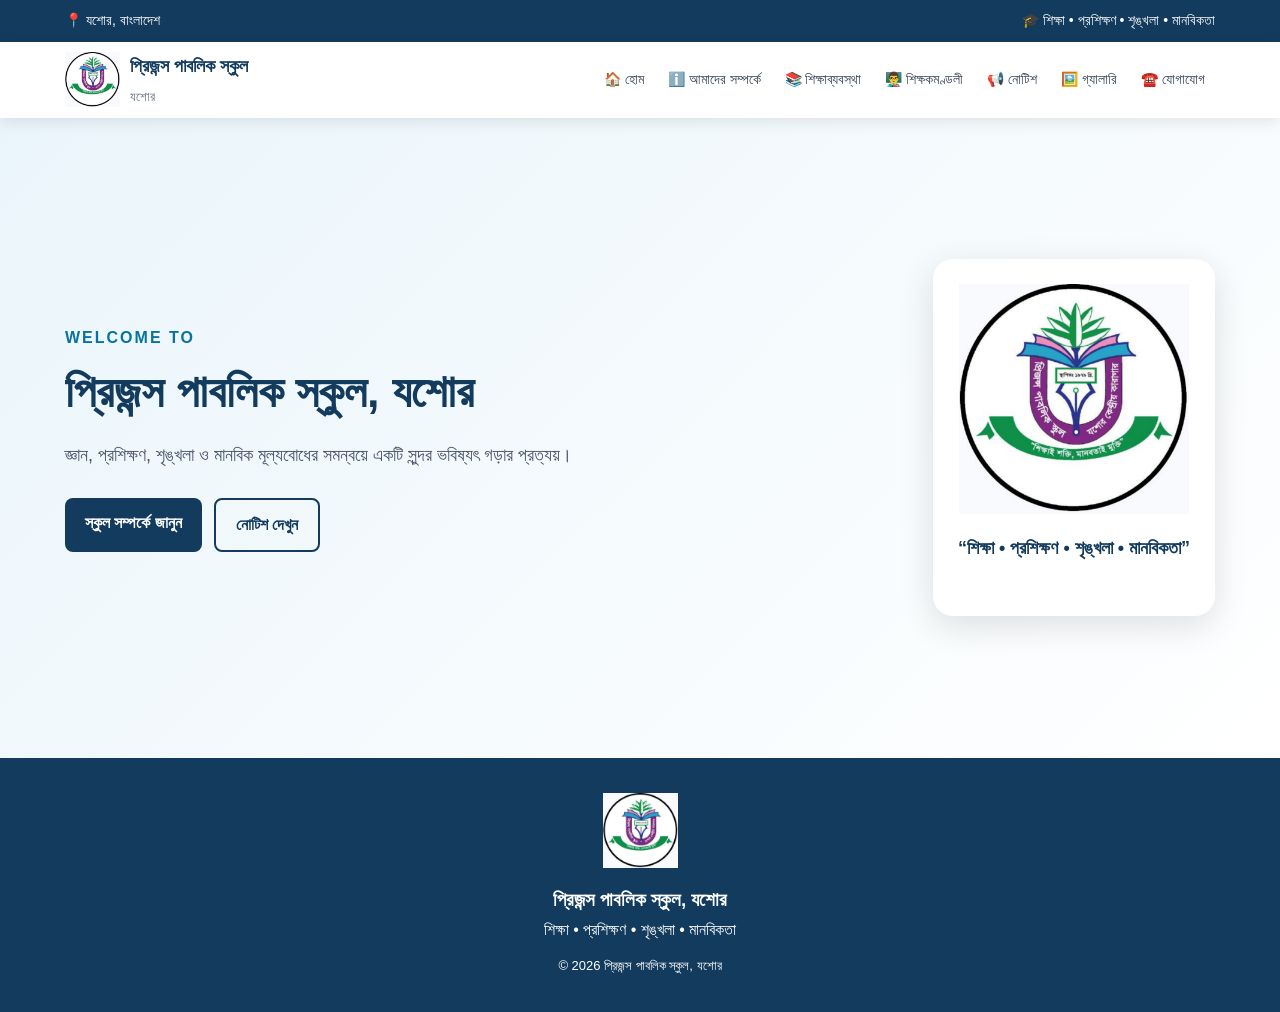
==== commit da15d581: "Update index.html" ====
--- a/index.html
+++ b/index.html
@@ -7,604 +7,508 @@
 <title>প্রিজন্স পাবলিক স্কুল, যশোর</title>
 
 <style>
-
-/* =========================
-   BASIC
-========================= */
-
-* {
-  box-sizing: border-box;
-  margin: 0;
-  padding: 0;
-}
-
-html {
-  scroll-behavior: smooth;
-}
-
-body {
-  font-family: "Noto Sans Bengali", "SolaimanLipi", Arial, sans-serif;
-  background: #f4f7fb;
-  color: #1d2939;
-  line-height: 1.7;
-}
-
-a {
-  text-decoration: none;
-  color: inherit;
-}
-
-.container {
-  width: 92%;
-  max-width: 1150px;
-  margin: auto;
-}
-
-
-/* =========================
-   TOP BAR
-========================= */
-
-.topbar {
-  background: #123b5d;
-  color: white;
-  padding: 8px 0;
-  font-size: 14px;
-}
-
-.topbar .container {
-  display: flex;
-  justify-content: space-between;
-  gap: 15px;
-}
-
-
-/* =========================
-   NAVBAR
-========================= */
-
-.navbar {
-  background: white;
-  box-shadow: 0 3px 15px rgba(0,0,0,0.08);
-  position: sticky;
-  top: 0;
-  z-index: 1000;
-}
-
-.nav-inner {
-  min-height: 75px;
-  display: flex;
-  align-items: center;
-  justify-content: space-between;
-  gap: 20px;
-}
-
-.brand {
-  display: flex;
-  align-items: center;
-  gap: 12px;
-}
-
-.brand img {
-  width: 55px;
-  height: 55px;
-  object-fit: contain;
-}
-
-.brand strong {
-  display: block;
-  font-size: 18px;
-  color: #123b5d;
-}
-
-.brand small {
-  color: #667085;
-}
-
-.nav-links {
-  display: flex;
-  align-items: center;
-  gap: 5px;
-}
-
-.nav-links a {
-  padding: 9px 11px;
-  border-radius: 8px;
-  font-size: 14px;
-  transition: 0.3s;
-}
-
-.nav-links a:hover {
-  background: #eaf3f9;
-  color: #0b628f;
-}
-
-.menu-btn {
-  display: none;
-  border: none;
-  background: #123b5d;
-  color: white;
-  font-size: 24px;
-  padding: 5px 10px;
-  border-radius: 7px;
-}
-
-
-/* =========================
-   PAGE SYSTEM
-========================= */
-
-.page {
-  display: none;
-  min-height: calc(100vh - 150px);
-}
-
-.page.active {
-  display: block;
-}
-
-
-/* =========================
-   HOME
-========================= */
-
-.hero {
-  background: linear-gradient(135deg, #eaf5fb, #ffffff);
-  padding: 80px 0;
-}
-
-.hero-content {
-  min-height: 520px;
-  display: flex;
-  align-items: center;
-  justify-content: space-between;
-  gap: 50px;
-}
-
-.hero-text {
-  max-width: 650px;
-}
-
-.eyebrow {
-  display: inline-block;
-  color: #0b719e;
-  font-weight: bold;
-  letter-spacing: 2px;
-  margin-bottom: 10px;
-}
-
-.hero h1 {
-  font-size: 45px;
-  line-height: 1.3;
-  color: #123b5d;
-  margin-bottom: 20px;
-}
-
-.hero p {
-  font-size: 19px;
-  color: #475467;
-  margin-bottom: 30px;
-}
-
-.hero-buttons {
-  display: flex;
-  gap: 12px;
-  flex-wrap: wrap;
-}
-
-.btn {
-  display: inline-block;
-  padding: 12px 22px;
-  border-radius: 8px;
-  font-weight: bold;
-}
-
-.primary {
-  background: #123b5d;
-  color: white;
-}
-
-.outline {
-  border: 2px solid #123b5d;
-  color: #123b5d;
-}
-
-.hero-logo {
-  display: flex;
-  justify-content: center;
-}
-
-.logo-card {
-  background: white;
-  padding: 30px;
-  border-radius: 20px;
-  box-shadow: 0 10px 35px rgba(0,0,0,0.12);
-  text-align: center;
-}
-
-.logo-card img {
-  width: 230px;
-  height: 230px;
-  object-fit: contain;
-}
-
-.logo-card p {
-  margin-top: 15px;
-  font-weight: bold;
-  color: #123b5d;
-}
-
-
-/* =========================
-   COMMON SECTION
-========================= */
-
-.content-section {
-  padding: 70px 0;
-  background: #f4f7fb;
-}
-
-.section-heading {
-  text-align: center;
-  margin-bottom: 35px;
-}
-
-.section-heading span {
-  color: #0b719e;
-  font-size: 13px;
-  font-weight: bold;
-  letter-spacing: 2px;
-}
-
-.section-heading h2 {
-  font-size: 34px;
-  color: #123b5d;
-  margin-top: 5px;
-}
-
-.info-card {
-  background: white;
-  padding: 35px;
-  border-radius: 15px;
-  box-shadow: 0 5px 20px rgba(0,0,0,0.07);
-}
-
-.info-card h3 {
-  color: #123b5d;
-  margin: 20px 0 10px;
-}
-
-.info-card h3:first-child {
-  margin-top: 0;
-}
-
-
-/* =========================
-   FEATURE
-========================= */
-
-.feature-grid {
-  display: grid;
-  grid-template-columns: repeat(4, 1fr);
-  gap: 18px;
-  margin-top: 25px;
-}
-
-.feature-card {
-  background: #f5f9fc;
-  padding: 20px;
-  text-align: center;
-  border-radius: 12px;
-}
-
-.feature-card span {
-  font-size: 35px;
-}
-
-.feature-card h4 {
-  color: #123b5d;
-  margin: 8px 0;
-}
-
-
-/* =========================
-   CLASS
-========================= */
-
-.class-grid {
-  display: grid;
-  grid-template-columns: repeat(3, 1fr);
-  gap: 15px;
-  margin: 20px 0 35px;
-}
-
-.class-card {
-  background: #edf6fb;
-  color: #123b5d;
-  padding: 18px;
-  text-align: center;
-  border-radius: 10px;
-  font-weight: bold;
-}
-
-
-/* =========================
-   TEACHERS
-========================= */
-
-.teacher-grid {
-  display: grid;
-  grid-template-columns: repeat(3, 1fr);
-  gap: 20px;
-}
-
-.teacher-card {
-  background: white;
-  padding: 25px;
-  text-align: center;
-  border-radius: 15px;
-  box-shadow: 0 5px 20px rgba(0,0,0,0.07);
-  transition: 0.3s;
-}
-
-.teacher-card:hover {
-  transform: translateY(-5px);
-}
-
-.teacher-icon {
-  font-size: 45px;
-  margin-bottom: 10px;
-}
-
-.teacher-card h3 {
-  color: #123b5d;
-  margin-bottom: 5px;
-}
-
-.teacher-card p {
-  color: #667085;
-}
-
-
-/* =========================
-   NOTICE
-========================= */
-
-.notice-card {
-  background: white;
-  padding: 30px;
-  border-radius: 15px;
-  box-shadow: 0 5px 20px rgba(0,0,0,0.07);
-  border-left: 5px solid #123b5d;
-}
-
-.notice-date {
-  color: #0b719e;
-  font-weight: bold;
-  margin-bottom: 10px;
-}
-
-
-/* =========================
-   GALLERY
-========================= */
-
-.gallery-grid {
-  display: grid;
-  grid-template-columns: repeat(3, 1fr);
-  gap: 20px;
-}
-
-.gallery-item {
-  background: white;
-  padding: 10px;
-  border-radius: 12px;
-  box-shadow: 0 5px 20px rgba(0,0,0,0.07);
-}
-
-.gallery-item img {
-  width: 100%;
-  height: 250px;
-  object-fit: contain;
-  border-radius: 8px;
-}
-
-.gallery-note {
-  text-align: center;
-  margin-top: 20px;
-  color: #667085;
-}
-
-
-/* =========================
-   CONTACT
-========================= */
-
-.contact-grid {
-  display: grid;
-  grid-template-columns: repeat(3, 1fr);
-  gap: 20px;
-}
-
-.contact-card {
-  background: white;
-  padding: 30px;
-  text-align: center;
-  border-radius: 15px;
-  box-shadow: 0 5px 20px rgba(0,0,0,0.07);
-}
-
-.contact-card span {
-  font-size: 35px;
-}
-
-.contact-card h3 {
-  color: #123b5d;
-  margin: 10px 0 5px;
-}
-
-
-/* =========================
-   FOOTER
-========================= */
-
-.footer {
-  background: #123b5d;
-  color: white;
-  text-align: center;
-  padding: 35px 0;
-}
-
-.footer-logo {
-  width: 75px;
-  height: 75px;
-  object-fit: contain;
-  margin-bottom: 10px;
-}
-
-.footer h3 {
-  margin-bottom: 5px;
-}
-
-.footer p {
-  opacity: 0.9;
-}
-
-.copyright {
-  margin-top: 15px;
-  font-size: 13px;
-}
-
-
-/* =========================
-   MOBILE
-========================= */
-
-@media (max-width: 850px) {
-
-  .topbar .container {
-    flex-direction: column;
-    text-align: center;
-  }
-
-  .menu-btn {
-    display: block;
-  }
-
-  .nav-inner {
-    position: relative;
-  }
-
-  .nav-links {
-    display: none;
-    position: absolute;
-    top: 75px;
-    left: 0;
-    right: 0;
-    background: white;
-    padding: 10px;
-    flex-direction: column;
-    align-items: stretch;
-    box-shadow: 0 5px 15px rgba(0,0,0,0.1);
-  }
-
-  .nav-links.show {
-    display: flex;
-  }
-
-  .nav-links a {
-    padding: 12px;
-  }
-
-  .hero-content {
-    flex-direction: column;
-    text-align: center;
-    padding: 40px 0;
-  }
-
-  .hero h1 {
-    font-size: 32px;
-  }
-
-  .hero-buttons {
-    justify-content: center;
-  }
-
-  .feature-grid {
-    grid-template-columns: repeat(2, 1fr);
-  }
-
-  .teacher-grid {
-    grid-template-columns: repeat(2, 1fr);
-  }
-
-  .contact-grid {
-    grid-template-columns: 1fr;
-  }
-
-  .gallery-grid {
-    grid-template-columns: 1fr 1fr;
-  }
-}
-
-
-@media (max-width: 550px) {
-
-  .brand strong {
-    font-size: 15px;
-  }
-
-  .brand img {
-    width: 45px;
-    height: 45px;
-  }
-
-  .hero h1 {
-    font-size: 28px;
-  }
-
-  .hero p {
-    font-size: 16px;
+*{
+  box-sizing:border-box;
+  margin:0;
+  padding:0;
+}
+
+html{
+  scroll-behavior:smooth;
+}
+
+body{
+  font-family:"Noto Sans Bengali","SolaimanLipi",Arial,sans-serif;
+  background:#f4f7fb;
+  color:#243447;
+  line-height:1.7;
+}
+
+a{
+  text-decoration:none;
+}
+
+.container{
+  width:92%;
+  max-width:1150px;
+  margin:auto;
+}
+
+/* TOP BAR */
+.topbar{
+  background:#123b5d;
+  color:white;
+  padding:9px 0;
+  font-size:14px;
+}
+
+.topbar .container{
+  display:flex;
+  justify-content:space-between;
+  gap:10px;
+}
+
+/* NAVBAR */
+.navbar{
+  background:white;
+  position:sticky;
+  top:0;
+  z-index:1000;
+  box-shadow:0 3px 15px rgba(0,0,0,.10);
+}
+
+.nav-inner{
+  min-height:76px;
+  display:flex;
+  align-items:center;
+  justify-content:space-between;
+  gap:20px;
+}
+
+.brand{
+  display:flex;
+  align-items:center;
+  gap:10px;
+  color:#123b5d;
+}
+
+.brand img{
+  width:55px;
+  height:55px;
+  object-fit:contain;
+}
+
+.brand strong{
+  display:block;
+  font-size:18px;
+}
+
+.brand small{
+  color:#667085;
+}
+
+.nav-links{
+  display:flex;
+  gap:4px;
+  align-items:center;
+}
+
+.nav-links a{
+  color:#344054;
+  padding:9px 10px;
+  border-radius:8px;
+  font-size:14px;
+}
+
+.nav-links a:hover{
+  background:#eaf3f9;
+  color:#0b628f;
+}
+
+.menu-btn{
+  display:none;
+  border:0;
+  background:#123b5d;
+  color:white;
+  font-size:24px;
+  padding:5px 11px;
+  border-radius:7px;
+}
+
+/* PAGE SYSTEM */
+.page{
+  display:none;
+}
+
+/* HOME IS DEFAULT */
+#home{
+  display:block;
+}
+
+/* SELECTED PAGE */
+.page:target{
+  display:block;
+}
+
+/* HERO */
+.hero{
+  background:linear-gradient(135deg,#eaf5fb,#fff);
+  padding:70px 0;
+}
+
+.hero-content{
+  min-height:500px;
+  display:flex;
+  align-items:center;
+  justify-content:space-between;
+  gap:50px;
+}
+
+.hero-text{
+  max-width:650px;
+}
+
+.eyebrow{
+  color:#08739f;
+  font-weight:bold;
+  letter-spacing:2px;
+}
+
+.hero h1{
+  color:#123b5d;
+  font-size:45px;
+  line-height:1.3;
+  margin:12px 0 18px;
+}
+
+.hero p{
+  color:#475467;
+  font-size:18px;
+  margin-bottom:28px;
+}
+
+.hero-buttons{
+  display:flex;
+  gap:12px;
+  flex-wrap:wrap;
+}
+
+.btn{
+  padding:11px 20px;
+  border-radius:8px;
+  font-weight:bold;
+}
+
+.primary{
+  background:#123b5d;
+  color:white;
+}
+
+.outline{
+  border:2px solid #123b5d;
+  color:#123b5d;
+}
+
+.logo-card{
+  background:white;
+  padding:25px;
+  border-radius:20px;
+  text-align:center;
+  box-shadow:0 10px 35px rgba(0,0,0,.12);
+}
+
+.logo-card img{
+  width:230px;
+  height:230px;
+  object-fit:contain;
+}
+
+.logo-card p{
+  color:#123b5d;
+  font-weight:bold;
+  margin-top:10px;
+}
+
+/* COMMON */
+.content-section{
+  min-height:650px;
+  padding:65px 0;
+  background:#f4f7fb;
+}
+
+.section-heading{
+  text-align:center;
+  margin-bottom:35px;
+}
+
+.section-heading span{
+  color:#08739f;
+  font-size:13px;
+  font-weight:bold;
+  letter-spacing:2px;
+}
+
+.section-heading h2{
+  color:#123b5d;
+  font-size:34px;
+}
+
+.info-card{
+  background:white;
+  padding:35px;
+  border-radius:15px;
+  box-shadow:0 5px 20px rgba(0,0,0,.07);
+}
+
+.info-card h3{
+  color:#123b5d;
+  margin-bottom:10px;
+  margin-top:20px;
+}
+
+.info-card h3:first-child{
+  margin-top:0;
+}
+
+/* FEATURES */
+.feature-grid{
+  display:grid;
+  grid-template-columns:repeat(4,1fr);
+  gap:18px;
+  margin-top:25px;
+}
+
+.feature-card{
+  background:#f1f7fa;
+  padding:20px;
+  text-align:center;
+  border-radius:12px;
+}
+
+.feature-card span{
+  font-size:35px;
+}
+
+.feature-card h4{
+  color:#123b5d;
+}
+
+/* CLASSES */
+.class-grid{
+  display:grid;
+  grid-template-columns:repeat(3,1fr);
+  gap:15px;
+  margin:20px 0 30px;
+}
+
+.class-card{
+  background:#eaf4f9;
+  color:#123b5d;
+  padding:17px;
+  text-align:center;
+  border-radius:10px;
+  font-weight:bold;
+}
+
+/* TEACHERS */
+.teacher-grid{
+  display:grid;
+  grid-template-columns:repeat(3,1fr);
+  gap:20px;
+}
+
+.teacher-card{
+  background:white;
+  padding:25px 15px;
+  text-align:center;
+  border-radius:15px;
+  box-shadow:0 5px 20px rgba(0,0,0,.08);
+}
+
+.teacher-icon{
+  font-size:45px;
+}
+
+.teacher-card h3{
+  color:#123b5d;
+  margin:8px 0 3px;
+}
+
+.teacher-card p{
+  color:#667085;
+}
+
+/* NOTICE */
+.notice-card{
+  background:white;
+  padding:30px;
+  border-left:5px solid #123b5d;
+  border-radius:12px;
+  box-shadow:0 5px 20px rgba(0,0,0,.08);
+}
+
+.notice-date{
+  color:#08739f;
+  font-weight:bold;
+}
+
+/* GALLERY */
+.gallery-grid{
+  display:grid;
+  grid-template-columns:repeat(3,1fr);
+  gap:20px;
+}
+
+.gallery-item{
+  background:white;
+  padding:10px;
+  border-radius:12px;
+}
+
+.gallery-item img{
+  width:100%;
+  height:250px;
+  object-fit:contain;
+}
+
+/* CONTACT */
+.contact-grid{
+  display:grid;
+  grid-template-columns:repeat(3,1fr);
+  gap:20px;
+}
+
+.contact-card{
+  background:white;
+  padding:30px;
+  text-align:center;
+  border-radius:15px;
+  box-shadow:0 5px 20px rgba(0,0,0,.07);
+}
+
+.contact-card span{
+  font-size:35px;
+}
+
+.contact-card h3{
+  color:#123b5d;
+}
+
+/* FOOTER */
+.footer{
+  background:#123b5d;
+  color:white;
+  text-align:center;
+  padding:35px 0;
+}
+
+.footer-logo{
+  width:75px;
+  height:75px;
+  object-fit:contain;
+}
+
+.footer h3{
+  margin-top:8px;
+}
+
+.copyright{
+  margin-top:12px;
+  font-size:13px;
+}
+
+/* MOBILE */
+@media(max-width:850px){
+
+  .topbar .container{
+    flex-direction:column;
+    text-align:center;
+  }
+
+  .menu-btn{
+    display:block;
+  }
+
+  .nav-inner{
+    position:relative;
+  }
+
+  .nav-links{
+    display:none;
+    position:absolute;
+    left:0;
+    right:0;
+    top:76px;
+    background:white;
+    flex-direction:column;
+    align-items:stretch;
+    padding:10px;
+    box-shadow:0 5px 15px rgba(0,0,0,.12);
+  }
+
+  .nav-links.open{
+    display:flex;
+  }
+
+  .nav-links a{
+    padding:12px;
+  }
+
+  .hero-content{
+    flex-direction:column;
+    text-align:center;
+  }
+
+  .hero h1{
+    font-size:32px;
+  }
+
+  .hero-buttons{
+    justify-content:center;
+  }
+
+  .feature-grid{
+    grid-template-columns:repeat(2,1fr);
+  }
+
+  .teacher-grid{
+    grid-template-columns:repeat(2,1fr);
+  }
+
+  .contact-grid{
+    grid-template-columns:1fr;
+  }
+
+  .gallery-grid{
+    grid-template-columns:1fr 1fr;
+  }
+}
+
+@media(max-width:550px){
+
+  .brand strong{
+    font-size:15px;
+  }
+
+  .brand img{
+    width:45px;
+    height:45px;
+  }
+
+  .hero h1{
+    font-size:28px;
+  }
+
+  .hero p{
+    font-size:16px;
   }
 
   .feature-grid,
   .teacher-grid,
   .class-grid,
-  .gallery-grid {
-    grid-template-columns: 1fr;
-  }
-
-  .info-card {
-    padding: 22px;
-  }
-
-}
-
+  .gallery-grid{
+    grid-template-columns:1fr;
+  }
+
+  .info-card{
+    padding:22px;
+  }
+}
 </style>
 </head>
 
-
 <body>
 
-
 <!-- TOP BAR -->
-
 <header class="topbar">
-
   <div class="container">
-
     <span>📍 যশোর, বাংলাদেশ</span>
-
     <span>🎓 শিক্ষা • প্রশিক্ষণ • শৃঙ্খলা • মানবিকতা</span>
-
   </div>
-
 </header>
 
 
-
-<!-- NAVIGATION -->
-
+<!-- NAVBAR -->
 <nav class="navbar">
 
   <div class="container nav-inner">
@@ -614,50 +518,33 @@
       <img src="logo.jpg" alt="প্রিজন্স পাবলিক স্কুলের লোগো">
 
       <div>
-
         <strong>প্রিজন্স পাবলিক স্কুল</strong>
-
         <small>যশোর</small>
-
       </div>
 
     </a>
 
 
-    <button class="menu-btn" onclick="toggleMenu()">
+    <button class="menu-btn" onclick="document.getElementById('navLinks').classList.toggle('open')">
       ☰
     </button>
 
 
     <div class="nav-links" id="navLinks">
 
-      <a href="#home" onclick="showPage('home')">
-        🏠 হোম
-      </a>
-
-      <a href="#about" onclick="showPage('about')">
-        ℹ️ আমাদের সম্পর্কে
-      </a>
-
-      <a href="#academic" onclick="showPage('academic')">
-        📚 শিক্ষাব্যবস্থা
-      </a>
-
-      <a href="#teachers" onclick="showPage('teachers')">
-        👨‍🏫 শিক্ষকমণ্ডলী
-      </a>
-
-      <a href="#notice" onclick="showPage('notice')">
-        📢 নোটিশ
-      </a>
-
-      <a href="#gallery" onclick="showPage('gallery')">
-        🖼️ গ্যালারি
-      </a>
-
-      <a href="#contact" onclick="showPage('contact')">
-        ☎️ যোগাযোগ
-      </a>
+      <a href="#home">🏠 হোম</a>
+
+      <a href="#about">ℹ️ আমাদের সম্পর্কে</a>
+
+      <a href="#academic">📚 শিক্ষাব্যবস্থা</a>
+
+      <a href="#teachers">👨‍🏫 শিক্ষকমণ্ডলী</a>
+
+      <a href="#notice">📢 নোটিশ</a>
+
+      <a href="#gallery">🖼️ গ্যালারি</a>
+
+      <a href="#contact">☎️ যোগাযোগ</a>
 
     </div>
 
@@ -666,14 +553,10 @@
 </nav>
 
 
-
-<!-- ================= MAIN ================= -->
-
 <main>
 
 
 <!-- HOME -->
-
 <section id="home" class="page">
 
   <div class="hero">
@@ -682,13 +565,9 @@
 
       <div class="hero-text">
 
-        <span class="eyebrow">
-          WELCOME TO
-        </span>
-
-        <h1>
-          প্রিজন্স পাবলিক স্কুল, যশোর
-        </h1>
+        <span class="eyebrow">WELCOME TO</span>
+
+        <h1>প্রিজন্স পাবলিক স্কুল, যশোর</h1>
 
         <p>
           জ্ঞান, প্রশিক্ষণ, শৃঙ্খলা ও মানবিক মূল্যবোধের
@@ -697,11 +576,11 @@
 
         <div class="hero-buttons">
 
-          <a class="btn primary" href="#about" onclick="showPage('about')">
+          <a class="btn primary" href="#about">
             স্কুল সম্পর্কে জানুন
           </a>
 
-          <a class="btn outline" href="#notice" onclick="showPage('notice')">
+          <a class="btn outline" href="#notice">
             নোটিশ দেখুন
           </a>
 
@@ -710,14 +589,14 @@
       </div>
 
 
-      <div class="hero-logo">
+      <div>
 
         <div class="logo-card">
 
           <img src="logo.jpg" alt="স্কুলের লোগো">
 
           <p>
-            “শিক্ষা, প্রশিক্ষণ, শৃঙ্খলা ও মানবিকতা”
+            “শিক্ষা • প্রশিক্ষণ • শৃঙ্খলা • মানবিকতা”
           </p>
 
         </div>
@@ -731,46 +610,34 @@
 </section>
 
 
-
 <!-- ABOUT -->
-
 <section id="about" class="page content-section">
 
   <div class="container">
 
     <div class="section-heading">
-
       <span>ABOUT US</span>
-
-      <h2>আমাদের সম্পর্কে</h2>
-
-    </div>
-
+      <h2>ℹ️ আমাদের সম্পর্কে</h2>
+    </div>
 
     <div class="info-card">
 
-      <h3>
-        প্রিজন্স পাবলিক স্কুল, যশোর
-      </h3>
+      <h3>প্রিজন্স পাবলিক স্কুল, যশোর</h3>
 
       <p>
-        প্রিজন্স পাবলিক স্কুল, যশোর একটি
-        শিক্ষামূলক প্রতিষ্ঠান, যেখানে শিক্ষার্থীদের
-        জ্ঞানার্জনের পাশাপাশি শৃঙ্খলা, প্রশিক্ষণ,
-        নৈতিকতা ও মানবিক মূল্যবোধ বিকাশের ওপর
-        গুরুত্ব দেওয়া হয়।
+        প্রিজন্স পাবলিক স্কুল, যশোর একটি শিক্ষামূলক
+        প্রতিষ্ঠান। এখানে শিক্ষার্থীদের জ্ঞানার্জনের
+        পাশাপাশি শৃঙ্খলা, প্রশিক্ষণ, নৈতিকতা ও
+        মানবিক মূল্যবোধ বিকাশের ওপর গুরুত্ব দেওয়া হয়।
       </p>
 
       <p>
-        আমাদের লক্ষ্য হলো শিক্ষার্থীদের এমনভাবে
-        গড়ে তোলা, যাতে তারা ভবিষ্যতে একজন
-        জ্ঞানী, দায়িত্বশীল, সুশৃঙ্খল ও মানবিক
-        মানুষ হিসেবে সমাজে ভূমিকা রাখতে পারে।
+        আমাদের লক্ষ্য হলো শিক্ষার্থীদের জ্ঞানী,
+        দায়িত্বশীল, সুশৃঙ্খল ও মানবিক মানুষ হিসেবে
+        গড়ে তোলা।
       </p>
 
-
       <h3>আমাদের মূলনীতি</h3>
-
 
       <div class="feature-grid">
 
@@ -807,26 +674,19 @@
 </section>
 
 
-
 <!-- ACADEMIC -->
-
 <section id="academic" class="page content-section">
 
   <div class="container">
 
     <div class="section-heading">
-
       <span>ACADEMIC</span>
-
       <h2>📚 শিক্ষাব্যবস্থা</h2>
-
-    </div>
-
+    </div>
 
     <div class="info-card">
 
       <h3>আমাদের শ্রেণিসমূহ</h3>
-
 
       <div class="class-grid">
 
@@ -842,13 +702,12 @@
 
       </div>
 
-
       <h3>শিক্ষা কার্যক্রম</h3>
 
       <p>
-        শিক্ষার্থীদের বয়স ও শ্রেণি অনুযায়ী
-        পাঠদান, অনুশীলন, মূল্যায়ন ও বিভিন্ন
-        শিক্ষামূলক কার্যক্রম পরিচালনা করা হয়।
+        শিক্ষার্থীদের বয়স ও শ্রেণি অনুযায়ী পাঠদান,
+        অনুশীলন, মূল্যায়ন ও বিভিন্ন শিক্ষামূলক
+        কার্যক্রম পরিচালনা করা হয়।
       </p>
 
     </div>
@@ -858,134 +717,78 @@
 </section>
 
 
-
 <!-- TEACHERS -->
-
 <section id="teachers" class="page content-section">
 
   <div class="container">
 
     <div class="section-heading">
-
       <span>OUR TEACHERS</span>
-
       <h2>👨‍🏫 শিক্ষকমণ্ডলী</h2>
-
     </div>
 
 
     <div class="teacher-grid">
 
-
       <div class="teacher-card">
-
         <div class="teacher-icon">👨‍🏫</div>
-
         <h3>ফজর আলী</h3>
-
         <p>বাংলা ও ধর্ম</p>
-
-      </div>
-
+      </div>
 
       <div class="teacher-card">
-
         <div class="teacher-icon">👨‍🏫</div>
-
         <h3>মামুনুর রশিদ</h3>
-
         <p>বিজ্ঞান</p>
-
-      </div>
-
+      </div>
 
       <div class="teacher-card">
-
         <div class="teacher-icon">👨‍🏫</div>
-
         <h3>রাকিব হাসান</h3>
-
         <p>ইংরেজি</p>
-
-      </div>
-
+      </div>
 
       <div class="teacher-card">
-
         <div class="teacher-icon">👨‍🏫</div>
-
         <h3>আকাশ উদ্দীন</h3>
-
         <p>গণিত</p>
-
-      </div>
-
+      </div>
 
       <div class="teacher-card">
-
         <div class="teacher-icon">👨‍🏫</div>
-
         <h3>হাফিজুর রহমান হারুন</h3>
-
         <p>বা.ও.বি</p>
-
-      </div>
-
+      </div>
 
       <div class="teacher-card">
-
         <div class="teacher-icon">👨‍🏫</div>
-
         <h3>পলাশ দাশ</h3>
-
         <p>বা.ও.বি ও বাংলা</p>
-
-      </div>
-
+      </div>
 
       <div class="teacher-card">
-
         <div class="teacher-icon">👨‍🏫</div>
-
         <h3>শোয়াইব</h3>
-
         <p>বিজ্ঞান</p>
-
-      </div>
-
+      </div>
 
       <div class="teacher-card">
-
         <div class="teacher-icon">👩‍🏫</div>
-
         <h3>ম্যাডাম</h3>
-
         <p>গণিত, বিজ্ঞান ও বাংলা</p>
-
-      </div>
-
+      </div>
 
       <div class="teacher-card">
-
         <div class="teacher-icon">👨‍🏫</div>
-
         <h3>রাশেদ স্যার</h3>
-
         <p>বা.ও.বি</p>
-
-      </div>
-
+      </div>
 
       <div class="teacher-card">
-
         <div class="teacher-icon">👨‍🏫</div>
-
         <h3>সাধন স্যার</h3>
-
         <p>বাংলা</p>
-
-      </div>
-
+      </div>
 
     </div>
 
@@ -994,35 +797,24 @@
 </section>
 
 
-
 <!-- NOTICE -->
-
 <section id="notice" class="page content-section">
 
   <div class="container">
 
     <div class="section-heading">
-
       <span>NOTICE BOARD</span>
-
       <h2>📢 নোটিশ</h2>
-
-    </div>
-
+    </div>
 
     <div class="notice-card">
 
-      <div class="notice-date">
-        📅 গুরুত্বপূর্ণ
-      </div>
-
-      <h3>
-        স্কুলের নোটিশ
-      </h3>
+      <div class="notice-date">📅 গুরুত্বপূর্ণ</div>
+
+      <h3>স্কুলের নোটিশ</h3>
 
       <p>
-        নতুন নোটিশ প্রকাশিত হলে এখানে
-        তা যুক্ত করা হবে।
+        নতুন নোটিশ প্রকাশিত হলে এখানে তা প্রকাশ করা হবে।
       </p>
 
     </div>
@@ -1032,36 +824,26 @@
 </section>
 
 
-
 <!-- GALLERY -->
-
 <section id="gallery" class="page content-section">
 
   <div class="container">
 
     <div class="section-heading">
-
       <span>PHOTO GALLERY</span>
-
       <h2>🖼️ গ্যালারি</h2>
-
-    </div>
-
+    </div>
 
     <div class="gallery-grid">
 
       <div class="gallery-item">
-
         <img src="logo.jpg" alt="প্রিজন্স পাবলিক স্কুল">
-
-      </div>
-
-    </div>
-
-
-    <p class="gallery-note">
-      স্কুলের বিভিন্ন কার্যক্রমের ছবি এখানে
-      প্রকাশ করা হবে।
+      </div>
+
+    </div>
+
+    <p style="text-align:center;margin-top:20px;">
+      স্কুলের বিভিন্ন কার্যক্রমের ছবি এখানে প্রকাশ করা হবে।
     </p>
 
   </div>
@@ -1069,63 +851,35 @@
 </section>
 
 
-
 <!-- CONTACT -->
-
 <section id="contact" class="page content-section">
 
   <div class="container">
 
     <div class="section-heading">
-
       <span>CONTACT US</span>
-
       <h2>☎️ যোগাযোগ</h2>
-
-    </div>
-
+    </div>
 
     <div class="contact-grid">
 
-
       <div class="contact-card">
-
         <span>📍</span>
-
         <h3>ঠিকানা</h3>
-
-        <p>
-          যশোর, বাংলাদেশ
-        </p>
-
-      </div>
-
+        <p>যশোর, বাংলাদেশ</p>
+      </div>
 
       <div class="contact-card">
-
         <span>📞</span>
-
         <h3>মোবাইল</h3>
-
-        <p>
-          ০১XXXXXXXXX
-        </p>
-
-      </div>
-
+        <p>০১XXXXXXXXX</p>
+      </div>
 
       <div class="contact-card">
-
         <span>✉️</span>
-
         <h3>ই-মেইল</h3>
-
-        <p>
-          school@example.com
-        </p>
-
-      </div>
-
+        <p>school@example.com</p>
+      </div>
 
     </div>
 
@@ -1133,13 +887,10 @@
 
 </section>
 
-
 </main>
 
 
-
 <!-- FOOTER -->
-
 <footer class="footer">
 
   <div class="container">
@@ -1150,9 +901,7 @@
       class="footer-logo"
     >
 
-    <h3>
-      প্রিজন্স পাবলিক স্কুল, যশোর
-    </h3>
+    <h3>প্রিজন্স পাবলিক স্কুল, যশোর</h3>
 
     <p>
       শিক্ষা • প্রশিক্ষণ • শৃঙ্খলা • মানবিকতা
@@ -1167,90 +916,5 @@
 </footer>
 
 
-
-<!-- =========================
-     JAVASCRIPT
-========================= -->
-
-<script>
-
-function showPage(pageId) {
-
-  // সব পেজ খুঁজে বের করা
-  const pages = document.querySelectorAll(".page");
-
-  // সব পেজ বন্ধ করা
-  pages.forEach(function(page) {
-    page.classList.remove("active");
-  });
-
-  // নির্বাচিত পেজ চালু করা
-  const selectedPage = document.getElementById(pageId);
-
-  if (selectedPage) {
-    selectedPage.classList.add("active");
-  }
-
-  // মোবাইল মেনু বন্ধ করা
-  const navLinks = document.getElementById("navLinks");
-
-  if (navLinks) {
-    navLinks.classList.remove("show");
-  }
-
-  // পেজের উপরে নিয়ে যাওয়া
-  window.scrollTo({
-    top: 0,
-    behavior: "smooth"
-  });
-}
-
-
-
-function toggleMenu() {
-
-  const navLinks = document.getElementById("navLinks");
-
-  navLinks.classList.toggle("show");
-
-}
-
-
-
-function loadPage() {
-
-  // URL থেকে page নেওয়া
-  let pageId = window.location.hash.substring(1);
-
-  // কিছু না থাকলে Home
-  if (!pageId) {
-    pageId = "home";
-  }
-
-  showPage(pageId);
-
-}
-
-
-
-// ওয়েবসাইট চালু হলে
-document.addEventListener("DOMContentLoaded", function() {
-
-  loadPage();
-
-});
-
-
-
-// ব্রাউজারের Back/Forward করলে
-window.addEventListener("hashchange", function() {
-
-  loadPage();
-
-});
-
-</script>
-
-
 </body>
 </html>
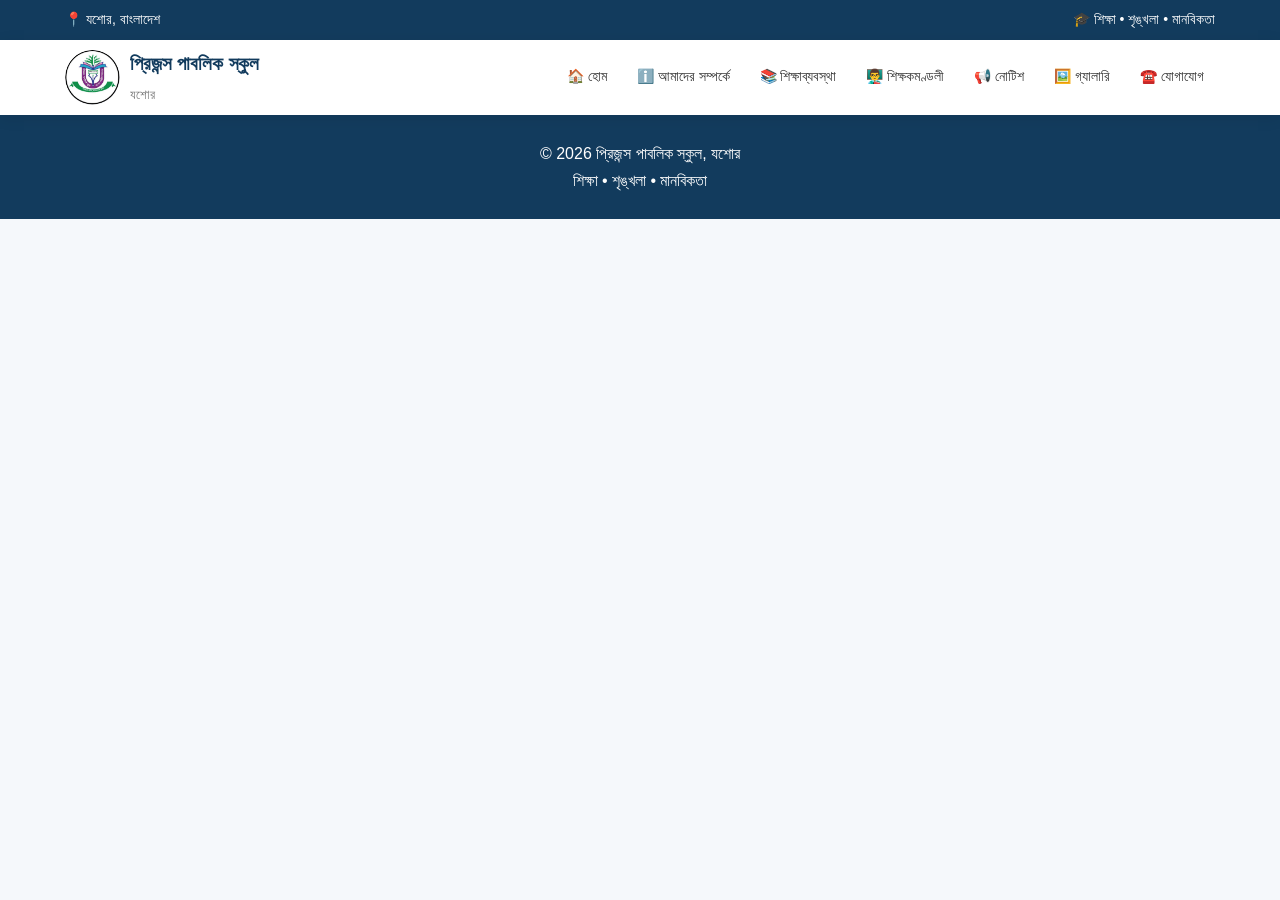
==== commit bae1e9ea: "Update index.html" ====
--- a/index.html
+++ b/index.html
@@ -4,13 +4,17 @@
 <meta charset="UTF-8">
 <meta name="viewport" content="width=device-width, initial-scale=1.0">
 
+<meta name="description"
+content="প্রিজন্স পাবলিক স্কুল, যশোর - শিক্ষা, শৃঙ্খলা ও মানবিক মূল্যবোধের সমন্বয়ে একটি সুন্দর ভবিষ্যৎ গড়ার প্রত্যয়।">
+
 <title>প্রিজন্স পাবলিক স্কুল, যশোর</title>
 
 <style>
+
 *{
-  box-sizing:border-box;
   margin:0;
   padding:0;
+  box-sizing:border-box;
 }
 
 html{
@@ -18,14 +22,15 @@
 }
 
 body{
-  font-family:"Noto Sans Bengali","SolaimanLipi",Arial,sans-serif;
-  background:#f4f7fb;
-  color:#243447;
+  font-family:"Noto Sans Bengali","Arial",sans-serif;
+  background:#f5f8fb;
+  color:#222;
   line-height:1.7;
 }
 
 a{
   text-decoration:none;
+  color:inherit;
 }
 
 .container{
@@ -34,31 +39,35 @@
   margin:auto;
 }
 
-/* TOP BAR */
+
+/* TOPBAR */
+
 .topbar{
   background:#123b5d;
   color:white;
-  padding:9px 0;
+  padding:8px 0;
   font-size:14px;
 }
 
 .topbar .container{
   display:flex;
   justify-content:space-between;
-  gap:10px;
-}
+  gap:15px;
+}
+
 
 /* NAVBAR */
+
 .navbar{
   background:white;
+  box-shadow:0 3px 15px rgba(0,0,0,.08);
   position:sticky;
   top:0;
   z-index:1000;
-  box-shadow:0 3px 15px rgba(0,0,0,.10);
 }
 
 .nav-inner{
-  min-height:76px;
+  min-height:75px;
   display:flex;
   align-items:center;
   justify-content:space-between;
@@ -69,40 +78,42 @@
   display:flex;
   align-items:center;
   gap:10px;
-  color:#123b5d;
 }
 
 .brand img{
   width:55px;
   height:55px;
   object-fit:contain;
+  border-radius:50%;
 }
 
 .brand strong{
   display:block;
-  font-size:18px;
+  color:#123b5d;
+  font-size:19px;
 }
 
 .brand small{
-  color:#667085;
+  color:#777;
 }
 
 .nav-links{
   display:flex;
-  gap:4px;
   align-items:center;
+  gap:8px;
 }
 
 .nav-links a{
-  color:#344054;
-  padding:9px 10px;
+  padding:9px 11px;
   border-radius:8px;
   font-size:14px;
+  color:#333;
+  transition:.3s;
 }
 
 .nav-links a:hover{
-  background:#eaf3f9;
-  color:#0b628f;
+  background:#123b5d;
+  color:white;
 }
 
 .menu-btn{
@@ -110,187 +121,201 @@
   border:0;
   background:#123b5d;
   color:white;
-  font-size:24px;
-  padding:5px 11px;
+  font-size:25px;
+  padding:5px 12px;
   border-radius:7px;
 }
 
-/* PAGE SYSTEM */
-.page{
-  display:none;
-}
-
-/* HOME IS DEFAULT */
-#home{
-  display:block;
-}
-
-/* SELECTED PAGE */
-.page:target{
-  display:block;
-}
 
 /* HERO */
+
 .hero{
-  background:linear-gradient(135deg,#eaf5fb,#fff);
-  padding:70px 0;
+  background:linear-gradient(135deg,#123b5d,#176b8f);
+  color:white;
+  padding:80px 0;
 }
 
 .hero-content{
-  min-height:500px;
-  display:flex;
+  display:grid;
+  grid-template-columns:1.5fr 1fr;
   align-items:center;
-  justify-content:space-between;
   gap:50px;
 }
 
-.hero-text{
+.eyebrow{
+  letter-spacing:3px;
+  font-size:14px;
+  opacity:.85;
+}
+
+.hero h1{
+  font-size:44px;
+  line-height:1.3;
+  margin:10px 0 18px;
+}
+
+.hero p{
+  font-size:18px;
   max-width:650px;
-}
-
-.eyebrow{
-  color:#08739f;
-  font-weight:bold;
-  letter-spacing:2px;
-}
-
-.hero h1{
-  color:#123b5d;
-  font-size:45px;
-  line-height:1.3;
-  margin:12px 0 18px;
-}
-
-.hero p{
-  color:#475467;
-  font-size:18px;
-  margin-bottom:28px;
 }
 
 .hero-buttons{
   display:flex;
   gap:12px;
+  margin-top:25px;
   flex-wrap:wrap;
 }
 
 .btn{
+  display:inline-block;
   padding:11px 20px;
   border-radius:8px;
   font-weight:bold;
-}
-
-.primary{
-  background:#123b5d;
+  transition:.3s;
+}
+
+.btn.primary{
+  background:white;
+  color:#123b5d;
+}
+
+.btn.outline{
+  border:1px solid white;
   color:white;
 }
 
-.outline{
-  border:2px solid #123b5d;
-  color:#123b5d;
+.btn:hover{
+  transform:translateY(-2px);
+}
+
+.hero-logo{
+  text-align:center;
 }
 
 .logo-card{
   background:white;
-  padding:25px;
+  padding:30px;
   border-radius:20px;
-  text-align:center;
-  box-shadow:0 10px 35px rgba(0,0,0,.12);
+  box-shadow:0 15px 40px rgba(0,0,0,.2);
+  display:inline-block;
 }
 
 .logo-card img{
-  width:230px;
-  height:230px;
-  object-fit:contain;
+  width:220px;
+  max-width:100%;
 }
 
 .logo-card p{
   color:#123b5d;
+  margin-top:12px;
   font-weight:bold;
-  margin-top:10px;
-}
-
-/* COMMON */
-.content-section{
-  min-height:650px;
-  padding:65px 0;
-  background:#f4f7fb;
+}
+
+
+/* COMMON SECTION */
+
+.page{
+  display:none;
+  padding:70px 0;
+  min-height:70vh;
+}
+
+.page:target{
+  display:block;
+}
+
+#home:target{
+  display:block;
+}
+
+#home:not(:target){
+  display:none;
 }
 
 .section-heading{
   text-align:center;
-  margin-bottom:35px;
+  margin-bottom:40px;
 }
 
 .section-heading span{
-  color:#08739f;
+  color:#176b8f;
   font-size:13px;
-  font-weight:bold;
   letter-spacing:2px;
 }
 
 .section-heading h2{
   color:#123b5d;
-  font-size:34px;
-}
-
-.info-card{
+  font-size:32px;
+  margin-top:5px;
+}
+
+
+/* ABOUT */
+
+.about-box{
   background:white;
   padding:35px;
   border-radius:15px;
   box-shadow:0 5px 20px rgba(0,0,0,.07);
-}
-
-.info-card h3{
+  margin-bottom:25px;
+}
+
+.about-box h3{
   color:#123b5d;
   margin-bottom:10px;
-  margin-top:20px;
-}
-
-.info-card h3:first-child{
-  margin-top:0;
-}
-
-/* FEATURES */
-.feature-grid{
+}
+
+
+/* QUICK CARDS */
+
+.quick-grid{
   display:grid;
   grid-template-columns:repeat(4,1fr);
   gap:18px;
-  margin-top:25px;
-}
-
-.feature-card{
-  background:#f1f7fa;
-  padding:20px;
+  margin:40px 0;
+}
+
+.quick-card{
+  background:white;
+  padding:25px 15px;
   text-align:center;
-  border-radius:12px;
-}
-
-.feature-card span{
+  border-radius:15px;
+  box-shadow:0 5px 18px rgba(0,0,0,.07);
+}
+
+.quick-card .icon{
   font-size:35px;
-}
-
-.feature-card h4{
+  display:block;
+}
+
+.quick-card h3{
   color:#123b5d;
 }
 
-/* CLASSES */
+
+/* ACADEMIC */
+
 .class-grid{
   display:grid;
   grid-template-columns:repeat(3,1fr);
-  gap:15px;
-  margin:20px 0 30px;
+  gap:20px;
 }
 
 .class-card{
-  background:#eaf4f9;
+  background:white;
+  padding:25px;
+  border-radius:15px;
+  box-shadow:0 5px 18px rgba(0,0,0,.07);
+}
+
+.class-card h3{
   color:#123b5d;
-  padding:17px;
-  text-align:center;
-  border-radius:10px;
-  font-weight:bold;
-}
+  margin-bottom:8px;
+}
+
 
 /* TEACHERS */
+
 .teacher-grid{
   display:grid;
   grid-template-columns:repeat(3,1fr);
@@ -299,71 +324,110 @@
 
 .teacher-card{
   background:white;
-  padding:25px 15px;
+  padding:25px;
+  border-radius:15px;
   text-align:center;
-  border-radius:15px;
-  box-shadow:0 5px 20px rgba(0,0,0,.08);
+  box-shadow:0 5px 18px rgba(0,0,0,.08);
+  transition:.3s;
+}
+
+.teacher-card:hover{
+  transform:translateY(-5px);
 }
 
 .teacher-icon{
-  font-size:45px;
+  width:65px;
+  height:65px;
+  margin:auto;
+  border-radius:50%;
+  background:#e8f2f7;
+  display:flex;
+  align-items:center;
+  justify-content:center;
+  font-size:30px;
 }
 
 .teacher-card h3{
+  margin-top:12px;
   color:#123b5d;
-  margin:8px 0 3px;
 }
 
 .teacher-card p{
-  color:#667085;
-}
+  color:#666;
+}
+
 
 /* NOTICE */
+
+.notice-list{
+  display:grid;
+  gap:15px;
+}
+
 .notice-card{
   background:white;
-  padding:30px;
-  border-left:5px solid #123b5d;
-  border-radius:12px;
-  box-shadow:0 5px 20px rgba(0,0,0,.08);
-}
-
-.notice-date{
-  color:#08739f;
-  font-weight:bold;
-}
+  padding:20px;
+  border-left:5px solid #176b8f;
+  border-radius:8px;
+  box-shadow:0 4px 15px rgba(0,0,0,.06);
+}
+
+.notice-card h3{
+  color:#123b5d;
+}
+
 
 /* GALLERY */
+
 .gallery-grid{
   display:grid;
   grid-template-columns:repeat(3,1fr);
-  gap:20px;
+  gap:25px;
 }
 
 .gallery-item{
   background:white;
-  padding:10px;
-  border-radius:12px;
+  border-radius:15px;
+  overflow:hidden;
+  box-shadow:0 6px 20px rgba(0,0,0,.1);
+  transition:.3s;
+}
+
+.gallery-item:hover{
+  transform:translateY(-5px);
 }
 
 .gallery-item img{
   width:100%;
   height:250px;
-  object-fit:contain;
-}
+  object-fit:cover;
+  display:block;
+  cursor:pointer;
+}
+
+.gallery-caption{
+  padding:14px;
+  text-align:center;
+  font-weight:bold;
+  color:#123b5d;
+}
+
 
 /* CONTACT */
+
 .contact-grid{
   display:grid;
   grid-template-columns:repeat(3,1fr);
   gap:20px;
+  margin-bottom:35px;
 }
 
 .contact-card{
   background:white;
-  padding:30px;
+  padding:25px;
   text-align:center;
   border-radius:15px;
-  box-shadow:0 5px 20px rgba(0,0,0,.07);
+  box-shadow:0 5px 18px rgba(0,0,0,.07);
 }
 
 .contact-card span{
@@ -372,45 +436,88 @@
 
 .contact-card h3{
   color:#123b5d;
-}
+  margin:8px 0;
+}
+
+.contact-card a{
+  color:#176b8f;
+  font-weight:bold;
+  word-break:break-word;
+}
+
+
+/* MAP */
+
+.map-box{
+  background:white;
+  padding:15px;
+  border-radius:15px;
+  box-shadow:0 5px 20px rgba(0,0,0,.08);
+}
+
+.map-box h3{
+  color:#123b5d;
+  text-align:center;
+  margin-bottom:15px;
+}
+
+.map-box iframe{
+  width:100%;
+  height:400px;
+  border:0;
+  border-radius:10px;
+}
+
+
+/* IMAGE VIEWER */
+
+.image-viewer{
+  display:none;
+  position:fixed;
+  z-index:9999;
+  left:0;
+  top:0;
+  width:100%;
+  height:100%;
+  background:rgba(0,0,0,.92);
+  align-items:center;
+  justify-content:center;
+  padding:20px;
+}
+
+.image-viewer img{
+  max-width:95%;
+  max-height:90%;
+  object-fit:contain;
+  border-radius:10px;
+}
+
+.close-image{
+  position:absolute;
+  top:10px;
+  right:25px;
+  color:white;
+  font-size:50px;
+  cursor:pointer;
+}
+
 
 /* FOOTER */
-.footer{
+
+footer{
   background:#123b5d;
   color:white;
   text-align:center;
-  padding:35px 0;
-}
-
-.footer-logo{
-  width:75px;
-  height:75px;
-  object-fit:contain;
-}
-
-.footer h3{
-  margin-top:8px;
-}
-
-.copyright{
-  margin-top:12px;
-  font-size:13px;
-}
+  padding:25px 10px;
+}
+
 
 /* MOBILE */
-@media(max-width:850px){
-
-  .topbar .container{
-    flex-direction:column;
-    text-align:center;
-  }
+
+@media(max-width:900px){
 
   .menu-btn{
     display:block;
-  }
-
-  .nav-inner{
-    position:relative;
   }
 
   .nav-links{
@@ -418,133 +525,134 @@
     position:absolute;
     left:0;
     right:0;
-    top:76px;
+    top:75px;
     background:white;
+    padding:15px;
     flex-direction:column;
-    align-items:stretch;
-    padding:10px;
-    box-shadow:0 5px 15px rgba(0,0,0,.12);
-  }
-
-  .nav-links.open{
+    box-shadow:0 5px 15px rgba(0,0,0,.1);
+  }
+
+  .nav-links.active{
     display:flex;
   }
 
   .nav-links a{
-    padding:12px;
+    width:100%;
+    text-align:center;
   }
 
   .hero-content{
+    grid-template-columns:1fr;
+    text-align:center;
+  }
+
+  .hero h1{
+    font-size:32px;
+  }
+
+  .quick-grid{
+    grid-template-columns:repeat(2,1fr);
+  }
+
+  .class-grid,
+  .teacher-grid,
+  .contact-grid{
+    grid-template-columns:repeat(2,1fr);
+  }
+
+  .gallery-grid{
+    grid-template-columns:repeat(2,1fr);
+  }
+
+}
+
+
+@media(max-width:600px){
+
+  .topbar .container{
     flex-direction:column;
     text-align:center;
   }
 
-  .hero h1{
-    font-size:32px;
-  }
-
-  .hero-buttons{
-    justify-content:center;
-  }
-
-  .feature-grid{
-    grid-template-columns:repeat(2,1fr);
-  }
-
-  .teacher-grid{
-    grid-template-columns:repeat(2,1fr);
-  }
-
-  .contact-grid{
+  .quick-grid,
+  .class-grid,
+  .teacher-grid,
+  .contact-grid,
+  .gallery-grid{
     grid-template-columns:1fr;
   }
 
-  .gallery-grid{
-    grid-template-columns:1fr 1fr;
-  }
-}
-
-@media(max-width:550px){
-
-  .brand strong{
-    font-size:15px;
-  }
-
-  .brand img{
-    width:45px;
-    height:45px;
+  .hero{
+    padding:55px 0;
   }
 
   .hero h1{
     font-size:28px;
   }
 
-  .hero p{
-    font-size:16px;
-  }
-
-  .feature-grid,
-  .teacher-grid,
-  .class-grid,
-  .gallery-grid{
-    grid-template-columns:1fr;
-  }
-
-  .info-card{
-    padding:22px;
-  }
-}
+  .section-heading h2{
+    font-size:27px;
+  }
+
+  .gallery-item img{
+    height:230px;
+  }
+
+}
+
 </style>
 </head>
 
+
 <body>
 
+
 <!-- TOP BAR -->
+
 <header class="topbar">
   <div class="container">
     <span>📍 যশোর, বাংলাদেশ</span>
-    <span>🎓 শিক্ষা • প্রশিক্ষণ • শৃঙ্খলা • মানবিকতা</span>
+    <span>🎓 শিক্ষা • শৃঙ্খলা • মানবিকতা</span>
   </div>
 </header>
 
 
-<!-- NAVBAR -->
+<!-- NAVIGATION -->
+
 <nav class="navbar">
 
   <div class="container nav-inner">
 
-    <a href="#home" class="brand">
-
+    <a class="brand" href="#home">
       <img src="logo.jpg" alt="প্রিজন্স পাবলিক স্কুলের লোগো">
 
       <div>
         <strong>প্রিজন্স পাবলিক স্কুল</strong>
         <small>যশোর</small>
       </div>
-
     </a>
 
 
-    <button class="menu-btn" onclick="document.getElementById('navLinks').classList.toggle('open')">
+    <button class="menu-btn" onclick="toggleMenu()">
       ☰
     </button>
 
 
     <div class="nav-links" id="navLinks">
 
-      <a href="#home">🏠 হোম</a>
-
-      <a href="#about">ℹ️ আমাদের সম্পর্কে</a>
-
-      <a href="#academic">📚 শিক্ষাব্যবস্থা</a>
-
-      <a href="#teachers">👨‍🏫 শিক্ষকমণ্ডলী</a>
-
-      <a href="#notice">📢 নোটিশ</a>
-
-      <a href="#gallery">🖼️ গ্যালারি</a>
-
-      <a href="#contact">☎️ যোগাযোগ</a>
+      <a href="#home" onclick="closeMenu()">🏠 হোম</a>
+
+      <a href="#about" onclick="closeMenu()">ℹ️ আমাদের সম্পর্কে</a>
+
+      <a href="#academic" onclick="closeMenu()">📚 শিক্ষাব্যবস্থা</a>
+
+      <a href="#teachers" onclick="closeMenu()">👨‍🏫 শিক্ষকমণ্ডলী</a>
+
+      <a href="#notice" onclick="closeMenu()">📢 নোটিশ</a>
+
+      <a href="#gallery" onclick="closeMenu()">🖼️ গ্যালারি</a>
+
+      <a href="#contact" onclick="closeMenu()">☎️ যোগাযোগ</a>
 
     </div>
 
@@ -553,54 +661,58 @@
 </nav>
 
 
+
 <main>
 
 
 <!-- HOME -->
-<section id="home" class="page">
-
-  <div class="hero">
-
-    <div class="container hero-content">
-
-      <div class="hero-text">
-
-        <span class="eyebrow">WELCOME TO</span>
-
-        <h1>প্রিজন্স পাবলিক স্কুল, যশোর</h1>
+
+<section id="home" class="page hero">
+
+  <div class="container hero-content">
+
+    <div class="hero-text">
+
+      <span class="eyebrow">WELCOME TO</span>
+
+      <h1>
+        প্রিজন্স পাবলিক স্কুল, যশোর
+      </h1>
+
+      <p>
+        জ্ঞান, শৃঙ্খলা ও মানবিক মূল্যবোধের সমন্বয়ে
+        একটি সুন্দর ভবিষ্যৎ গড়ার প্রত্যয়।
+      </p>
+
+
+      <div class="hero-buttons">
+
+        <a class="btn primary" href="#about">
+          স্কুল সম্পর্কে জানুন
+        </a>
+
+        <a class="btn outline" href="#notice">
+          নোটিশ দেখুন
+        </a>
+
+      </div>
+
+    </div>
+
+
+    <div class="hero-logo">
+
+      <div class="logo-card">
+
+        <img
+          src="logo.jpg"
+          alt="প্রিজন্স পাবলিক স্কুলের লোগো"
+        >
 
         <p>
-          জ্ঞান, প্রশিক্ষণ, শৃঙ্খলা ও মানবিক মূল্যবোধের
-          সমন্বয়ে একটি সুন্দর ভবিষ্যৎ গড়ার প্রত্যয়।
+          “শিক্ষাই শক্তি, মানবতাই সৌন্দর্য”
         </p>
 
-        <div class="hero-buttons">
-
-          <a class="btn primary" href="#about">
-            স্কুল সম্পর্কে জানুন
-          </a>
-
-          <a class="btn outline" href="#notice">
-            নোটিশ দেখুন
-          </a>
-
-        </div>
-
-      </div>
-
-
-      <div>
-
-        <div class="logo-card">
-
-          <img src="logo.jpg" alt="স্কুলের লোগো">
-
-          <p>
-            “শিক্ষা • প্রশিক্ষণ • শৃঙ্খলা • মানবিকতা”
-          </p>
-
-        </div>
-
       </div>
 
     </div>
@@ -610,62 +722,57 @@
 </section>
 
 
+
 <!-- ABOUT -->
-<section id="about" class="page content-section">
+
+<section id="about" class="page">
 
   <div class="container">
 
     <div class="section-heading">
-      <span>ABOUT US</span>
+
+      <span>ABOUT OUR SCHOOL</span>
+
       <h2>ℹ️ আমাদের সম্পর্কে</h2>
-    </div>
-
-    <div class="info-card">
+
+    </div>
+
+
+    <div class="about-box">
 
       <h3>প্রিজন্স পাবলিক স্কুল, যশোর</h3>
 
       <p>
-        প্রিজন্স পাবলিক স্কুল, যশোর একটি শিক্ষামূলক
-        প্রতিষ্ঠান। এখানে শিক্ষার্থীদের জ্ঞানার্জনের
-        পাশাপাশি শৃঙ্খলা, প্রশিক্ষণ, নৈতিকতা ও
-        মানবিক মূল্যবোধ বিকাশের ওপর গুরুত্ব দেওয়া হয়।
+        প্রিজন্স পাবলিক স্কুল, যশোর একটি
+        শিক্ষাবান্ধব প্রতিষ্ঠান। শিক্ষার্থীদের
+        জ্ঞানার্জনের পাশাপাশি শৃঙ্খলা,
+        নৈতিকতা, মানবিকতা ও দেশপ্রেমের
+        চেতনায় গড়ে তোলাই আমাদের লক্ষ্য।
       </p>
 
+    </div>
+
+
+    <div class="about-box">
+
+      <h3>🎯 আমাদের লক্ষ্য</h3>
+
       <p>
-        আমাদের লক্ষ্য হলো শিক্ষার্থীদের জ্ঞানী,
-        দায়িত্বশীল, সুশৃঙ্খল ও মানবিক মানুষ হিসেবে
-        গড়ে তোলা।
+        প্রতিটি শিক্ষার্থীকে সুশিক্ষায় শিক্ষিত করে
+        ভবিষ্যতের জন্য যোগ্য, দায়িত্বশীল ও
+        মানবিক নাগরিক হিসেবে গড়ে তোলা।
       </p>
 
-      <h3>আমাদের মূলনীতি</h3>
-
-      <div class="feature-grid">
-
-        <div class="feature-card">
-          <span>📚</span>
-          <h4>শিক্ষা</h4>
-          <p>মানসম্মত শিক্ষার মাধ্যমে জ্ঞান অর্জন।</p>
-        </div>
-
-        <div class="feature-card">
-          <span>🎯</span>
-          <h4>প্রশিক্ষণ</h4>
-          <p>দক্ষতা ও আত্মবিশ্বাস বৃদ্ধির জন্য প্রশিক্ষণ।</p>
-        </div>
-
-        <div class="feature-card">
-          <span>🫡</span>
-          <h4>শৃঙ্খলা</h4>
-          <p>সুশৃঙ্খল জীবনযাপনের অভ্যাস গড়ে তোলা।</p>
-        </div>
-
-        <div class="feature-card">
-          <span>❤️</span>
-          <h4>মানবিকতা</h4>
-          <p>মানবিক মূল্যবোধ ও সহমর্মিতা বিকাশ।</p>
-        </div>
-
-      </div>
+    </div>
+
+
+    <div class="about-box">
+
+      <h3>🌱 আমাদের মূলনীতি</h3>
+
+      <p>
+        শিক্ষা • শৃঙ্খলা • মানবিকতা
+      </p>
 
     </div>
 
@@ -674,41 +781,68 @@
 </section>
 
 
+
 <!-- ACADEMIC -->
-<section id="academic" class="page content-section">
+
+<section id="academic" class="page">
 
   <div class="container">
 
     <div class="section-heading">
-      <span>ACADEMIC</span>
+
+      <span>ACADEMIC INFORMATION</span>
+
       <h2>📚 শিক্ষাব্যবস্থা</h2>
-    </div>
-
-    <div class="info-card">
-
-      <h3>আমাদের শ্রেণিসমূহ</h3>
-
-      <div class="class-grid">
-
-        <div class="class-card">শিশু</div>
-        <div class="class-card">ওয়ান</div>
-        <div class="class-card">টু</div>
-        <div class="class-card">থ্রী</div>
-        <div class="class-card">ফোর</div>
-        <div class="class-card">ফাইভ</div>
-        <div class="class-card">সিক্স</div>
-        <div class="class-card">সেভেন</div>
-        <div class="class-card">এইট</div>
-
-      </div>
-
-      <h3>শিক্ষা কার্যক্রম</h3>
-
-      <p>
-        শিক্ষার্থীদের বয়স ও শ্রেণি অনুযায়ী পাঠদান,
-        অনুশীলন, মূল্যায়ন ও বিভিন্ন শিক্ষামূলক
-        কার্যক্রম পরিচালনা করা হয়।
-      </p>
+
+    </div>
+
+
+    <div class="class-grid">
+
+      <div class="class-card">
+        <h3>শিশু</h3>
+        <p>বাংলা, ইংরেজি ও অংক</p>
+      </div>
+
+      <div class="class-card">
+        <h3>ওয়ান</h3>
+        <p>বাংলা, ইংরেজি ও অংক</p>
+      </div>
+
+      <div class="class-card">
+        <h3>টু</h3>
+        <p>বাংলা, ইংরেজি ও অংক</p>
+      </div>
+
+      <div class="class-card">
+        <h3>থ্রী</h3>
+        <p>বাংলা, ইংরেজি, অংক, বিজ্ঞান ও অন্যান্য বিষয়</p>
+      </div>
+
+      <div class="class-card">
+        <h3>ফোর</h3>
+        <p>বাংলা, ইংরেজি, অংক, বিজ্ঞান ও অন্যান্য বিষয়</p>
+      </div>
+
+      <div class="class-card">
+        <h3>ফাইভ</h3>
+        <p>বাংলা, ইংরেজি, অংক, বিজ্ঞান ও অন্যান্য বিষয়</p>
+      </div>
+
+      <div class="class-card">
+        <h3>সিক্স</h3>
+        <p>বাংলা, ইংরেজি, অংক, বিজ্ঞান ও অন্যান্য বিষয়</p>
+      </div>
+
+      <div class="class-card">
+        <h3>সেভেন</h3>
+        <p>বাংলা, ইংরেজি, অংক, বিজ্ঞান ও অন্যান্য বিষয়</p>
+      </div>
+
+      <div class="class-card">
+        <h3>এইট</h3>
+        <p>বাংলা, ইংরেজি, অংক, বিজ্ঞান ও অন্যান্য বিষয়</p>
+      </div>
 
     </div>
 
@@ -717,18 +851,24 @@
 </section>
 
 
+
 <!-- TEACHERS -->
-<section id="teachers" class="page content-section">
+
+<section id="teachers" class="page">
 
   <div class="container">
 
     <div class="section-heading">
+
       <span>OUR TEACHERS</span>
+
       <h2>👨‍🏫 শিক্ষকমণ্ডলী</h2>
+
     </div>
 
 
     <div class="teacher-grid">
+
 
       <div class="teacher-card">
         <div class="teacher-icon">👨‍🏫</div>
@@ -736,60 +876,70 @@
         <p>বাংলা ও ধর্ম</p>
       </div>
 
+
       <div class="teacher-card">
         <div class="teacher-icon">👨‍🏫</div>
         <h3>মামুনুর রশিদ</h3>
         <p>বিজ্ঞান</p>
       </div>
 
+
       <div class="teacher-card">
         <div class="teacher-icon">👨‍🏫</div>
         <h3>রাকিব হাসান</h3>
         <p>ইংরেজি</p>
       </div>
 
+
       <div class="teacher-card">
         <div class="teacher-icon">👨‍🏫</div>
         <h3>আকাশ উদ্দীন</h3>
         <p>গণিত</p>
       </div>
 
+
       <div class="teacher-card">
         <div class="teacher-icon">👨‍🏫</div>
         <h3>হাফিজুর রহমান হারুন</h3>
         <p>বা.ও.বি</p>
       </div>
 
+
       <div class="teacher-card">
         <div class="teacher-icon">👨‍🏫</div>
         <h3>পলাশ দাশ</h3>
         <p>বা.ও.বি ও বাংলা</p>
       </div>
 
+
       <div class="teacher-card">
         <div class="teacher-icon">👨‍🏫</div>
         <h3>শোয়াইব</h3>
         <p>বিজ্ঞান</p>
       </div>
 
+
       <div class="teacher-card">
         <div class="teacher-icon">👩‍🏫</div>
         <h3>ম্যাডাম</h3>
         <p>গণিত, বিজ্ঞান ও বাংলা</p>
       </div>
 
+
       <div class="teacher-card">
         <div class="teacher-icon">👨‍🏫</div>
         <h3>রাশেদ স্যার</h3>
         <p>বা.ও.বি</p>
       </div>
 
+
       <div class="teacher-card">
         <div class="teacher-icon">👨‍🏫</div>
         <h3>সাধন স্যার</h3>
         <p>বাংলা</p>
       </div>
 
+
     </div>
 
   </div>
@@ -797,25 +947,59 @@
 </section>
 
 
+
 <!-- NOTICE -->
-<section id="notice" class="page content-section">
+
+<section id="notice" class="page">
 
   <div class="container">
 
     <div class="section-heading">
-      <span>NOTICE BOARD</span>
+
+      <span>SCHOOL NOTICE</span>
+
       <h2>📢 নোটিশ</h2>
-    </div>
-
-    <div class="notice-card">
-
-      <div class="notice-date">📅 গুরুত্বপূর্ণ</div>
-
-      <h3>স্কুলের নোটিশ</h3>
-
-      <p>
-        নতুন নোটিশ প্রকাশিত হলে এখানে তা প্রকাশ করা হবে।
-      </p>
+
+    </div>
+
+
+    <div class="notice-list">
+
+      <div class="notice-card">
+
+        <h3>📢 গুরুত্বপূর্ণ নোটিশ</h3>
+
+        <p>
+          বিদ্যালয়ের সকল শিক্ষার্থী ও অভিভাবকদের
+          নিয়মিত নোটিশ অনুসরণ করার জন্য অনুরোধ করা হলো।
+        </p>
+
+      </div>
+
+
+      <div class="notice-card">
+
+        <h3>📚 শিক্ষার্থীদের জন্য</h3>
+
+        <p>
+          নিয়মিত বিদ্যালয়ে উপস্থিত হয়ে পড়াশোনায়
+          মনোযোগ দেওয়ার জন্য সকল শিক্ষার্থীকে
+          নির্দেশনা দেওয়া হলো।
+        </p>
+
+      </div>
+
+
+      <div class="notice-card">
+
+        <h3>🏫 বিদ্যালয় সংক্রান্ত</h3>
+
+        <p>
+          নতুন কোনো নোটিশ প্রকাশিত হলে এখানে
+          তা যুক্ত করা হবে।
+        </p>
+
+      </div>
 
     </div>
 
@@ -824,61 +1008,180 @@
 </section>
 
 
+
 <!-- GALLERY -->
-<section id="gallery" class="page content-section">
+
+<section id="gallery" class="page">
 
   <div class="container">
 
     <div class="section-heading">
+
       <span>PHOTO GALLERY</span>
-      <h2>🖼️ গ্যালারি</h2>
-    </div>
+
+      <h2>🖼️ ফটো গ্যালারি</h2>
+
+    </div>
+
 
     <div class="gallery-grid">
 
+
       <div class="gallery-item">
-        <img src="logo.jpg" alt="প্রিজন্স পাবলিক স্কুল">
-      </div>
-
-    </div>
-
-    <p style="text-align:center;margin-top:20px;">
-      স্কুলের বিভিন্ন কার্যক্রমের ছবি এখানে প্রকাশ করা হবে।
-    </p>
+
+        <img
+          src="school.jpg"
+          alt="প্রিজন্স পাবলিক স্কুলের ক্যাম্পাস"
+          onclick="openImage(this.src)"
+        >
+
+        <div class="gallery-caption">
+          🏫 স্কুল ক্যাম্পাস
+        </div>
+
+      </div>
+
+
+      <div class="gallery-item">
+
+        <img
+          src="students.jpg"
+          alt="প্রিজন্স পাবলিক স্কুলের শিক্ষার্থীরা"
+          onclick="openImage(this.src)"
+        >
+
+        <div class="gallery-caption">
+          👨‍🎓 শিক্ষার্থীদের কার্যক্রম
+        </div>
+
+      </div>
+
+
+      <div class="gallery-item">
+
+        <img
+          src="classroom.jpg"
+          alt="প্রিজন্স পাবলিক স্কুলের শ্রেণিকক্ষ"
+          onclick="openImage(this.src)"
+        >
+
+        <div class="gallery-caption">
+          📚 শ্রেণিকক্ষ
+        </div>
+
+      </div>
+
+
+    </div>
 
   </div>
 
 </section>
 
 
+
 <!-- CONTACT -->
-<section id="contact" class="page content-section">
+
+<section id="contact" class="page">
 
   <div class="container">
 
     <div class="section-heading">
+
       <span>CONTACT US</span>
+
       <h2>☎️ যোগাযোগ</h2>
-    </div>
+
+    </div>
+
 
     <div class="contact-grid">
 
+
+      <!-- ADDRESS -->
+
       <div class="contact-card">
+
         <span>📍</span>
+
         <h3>ঠিকানা</h3>
-        <p>যশোর, বাংলাদেশ</p>
-      </div>
+
+        <p>
+          যশোর কেন্দ্রীয় কারাগার, যশোর
+        </p>
+
+      </div>
+
+
+      <!-- PHONE -->
 
       <div class="contact-card">
+
         <span>📞</span>
+
         <h3>মোবাইল</h3>
-        <p>০১XXXXXXXXX</p>
-      </div>
+
+        <p>
+
+          <a href="tel:+8801603292211">
+            +8801603292211
+          </a>
+
+        </p>
+
+      </div>
+
+
+      <!-- EMAIL -->
 
       <div class="contact-card">
+
         <span>✉️</span>
+
         <h3>ই-মেইল</h3>
-        <p>school@example.com</p>
+
+        <p>
+
+          <a href="mailto:prisonspublic1979@gmail.com">
+            prisonspublic1979@gmail.com
+          </a>
+
+        </p>
+
+      </div>
+
+
+    </div>
+
+
+
+    <!-- GOOGLE MAP -->
+
+    <div class="map-box">
+
+      <h3>
+        📍 আমাদের অবস্থান
+      </h3>
+
+
+      <iframe
+        src="https://www.google.com/maps?q=Jashore%20Central%20Jail%2C%20Jashore%2C%20Bangladesh&output=embed"
+        loading="lazy"
+        allowfullscreen
+        referrerpolicy="no-referrer-when-downgrade">
+      </iframe>
+
+
+      <div style="text-align:center;margin-top:15px;">
+
+        <a
+          href="https://www.google.com/maps/search/?api=1&query=Jashore+Central+Jail+Jashore+Bangladesh"
+          target="_blank"
+          class="btn"
+          style="background:#123b5d;color:white;">
+          🗺️ Google Maps-এ লোকেশন দেখুন
+        </a>
+
       </div>
 
     </div>
@@ -887,33 +1190,110 @@
 
 </section>
 
+
 </main>
 
 
+
 <!-- FOOTER -->
-<footer class="footer">
-
-  <div class="container">
-
-    <img
-      src="logo.jpg"
-      alt="স্কুলের লোগো"
-      class="footer-logo"
-    >
-
-    <h3>প্রিজন্স পাবলিক স্কুল, যশোর</h3>
-
-    <p>
-      শিক্ষা • প্রশিক্ষণ • শৃঙ্খলা • মানবিকতা
-    </p>
-
-    <p class="copyright">
-      © 2026 প্রিজন্স পাবলিক স্কুল, যশোর
-    </p>
-
-  </div>
+
+<footer>
+
+  <p>
+    © 2026 প্রিজন্স পাবলিক স্কুল, যশোর
+  </p>
+
+  <p>
+    শিক্ষা • শৃঙ্খলা • মানবিকতা
+  </p>
 
 </footer>
+
+
+
+<!-- IMAGE VIEWER -->
+
+<div
+  id="imageViewer"
+  class="image-viewer"
+  onclick="closeImage()"
+>
+
+  <span class="close-image">
+    &times;
+  </span>
+
+  <img
+    id="largeImage"
+    src=""
+    alt="বড় ছবি"
+  >
+
+</div>
+
+
+
+<script>
+
+/* MOBILE MENU */
+
+function toggleMenu(){
+
+  document
+    .getElementById("navLinks")
+    .classList
+    .toggle("active");
+
+}
+
+
+function closeMenu(){
+
+  document
+    .getElementById("navLinks")
+    .classList
+    .remove("active");
+
+}
+
+
+/* GALLERY IMAGE */
+
+function openImage(imageSrc){
+
+  document
+    .getElementById("largeImage")
+    .src = imageSrc;
+
+  document
+    .getElementById("imageViewer")
+    .style
+    .display = "flex";
+
+}
+
+
+function closeImage(){
+
+  document
+    .getElementById("imageViewer")
+    .style
+    .display = "none";
+
+}
+
+
+/* ESC KEY */
+
+document.addEventListener("keydown", function(event){
+
+  if(event.key === "Escape"){
+    closeImage();
+  }
+
+});
+
+</script>
 
 
 </body>
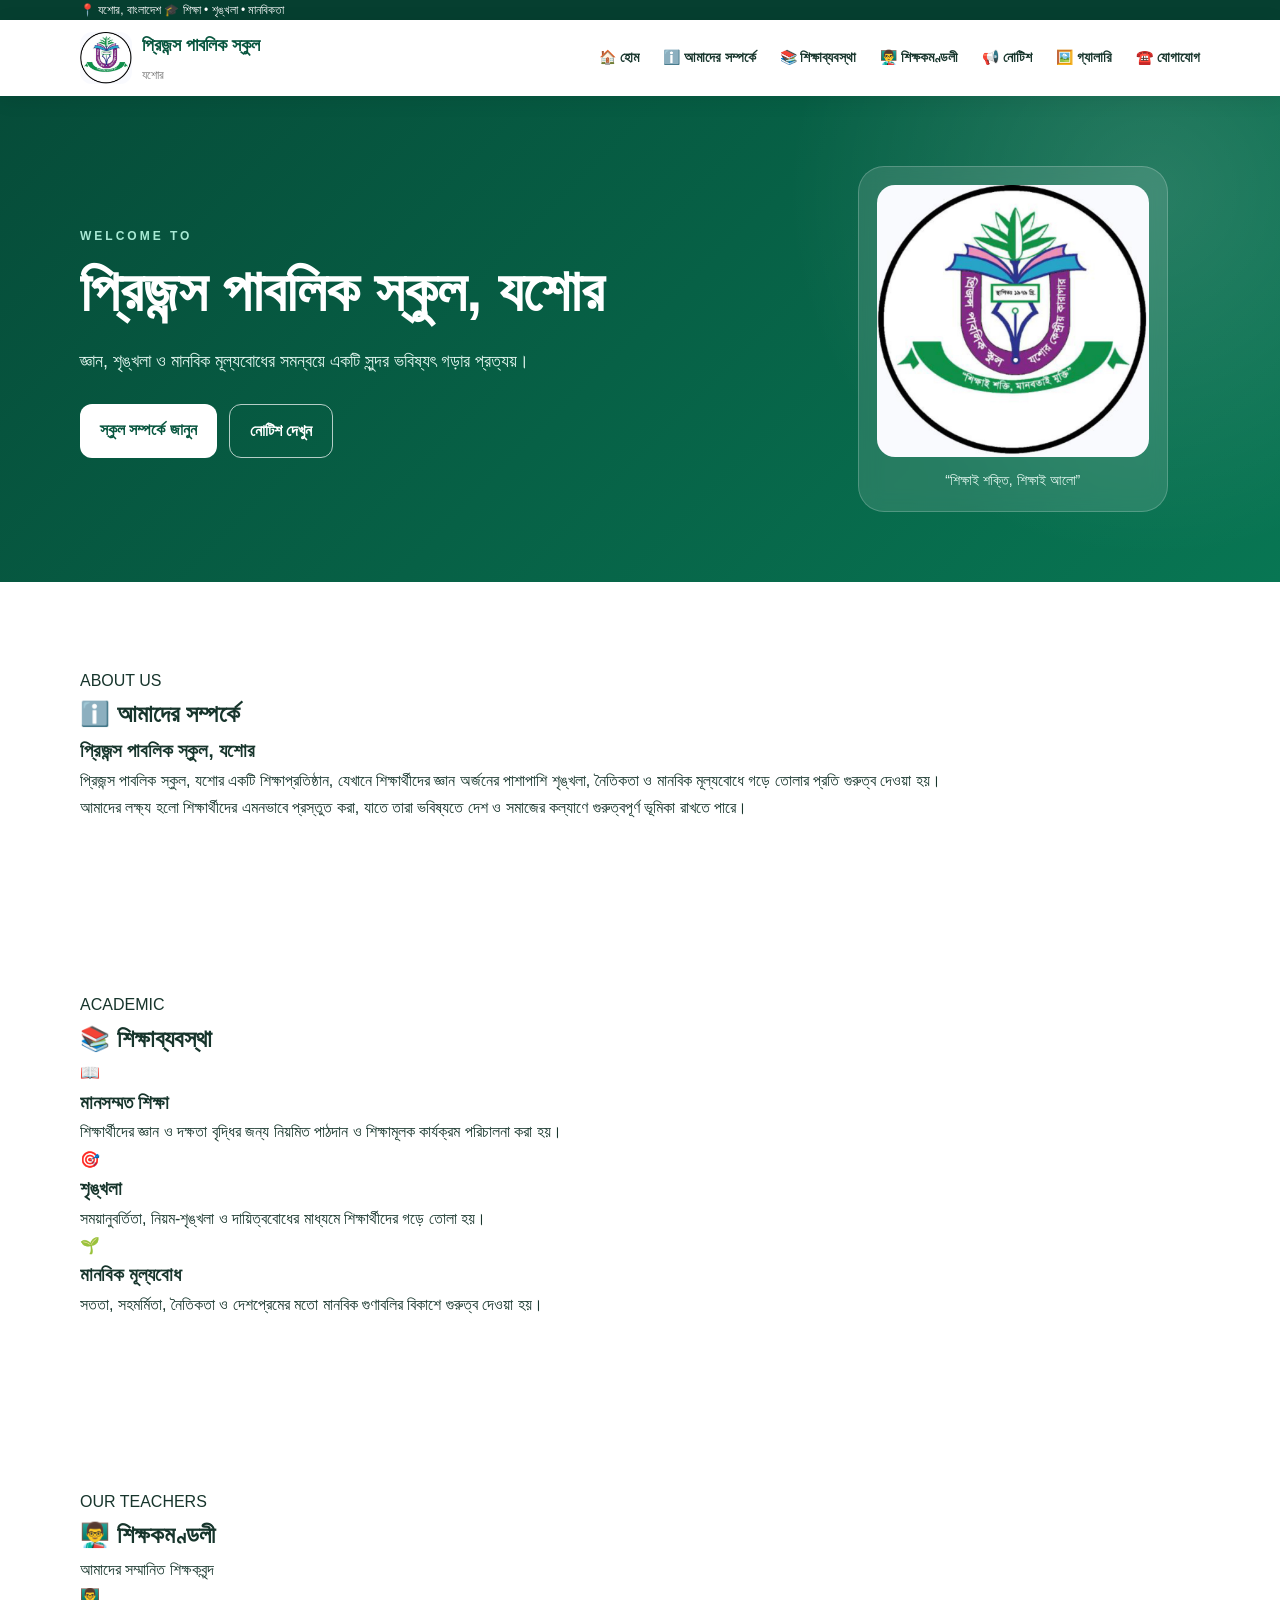
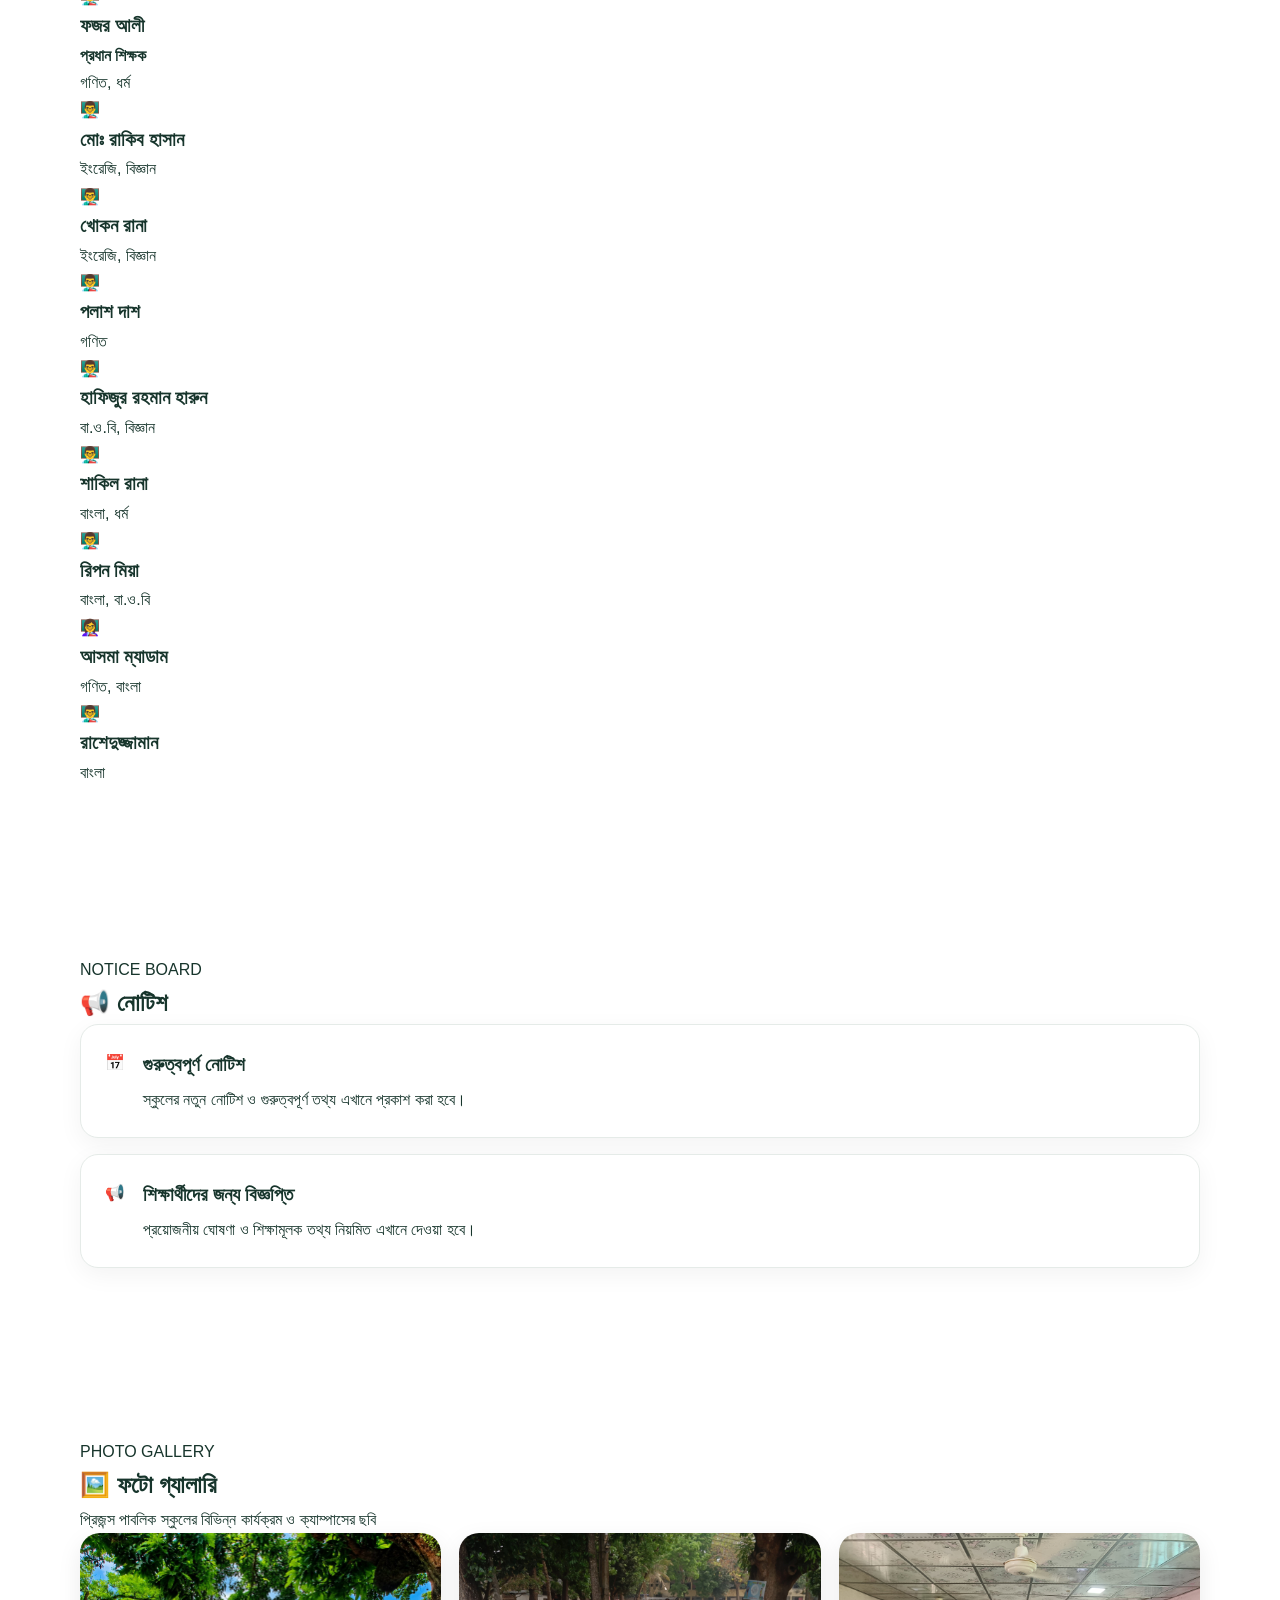
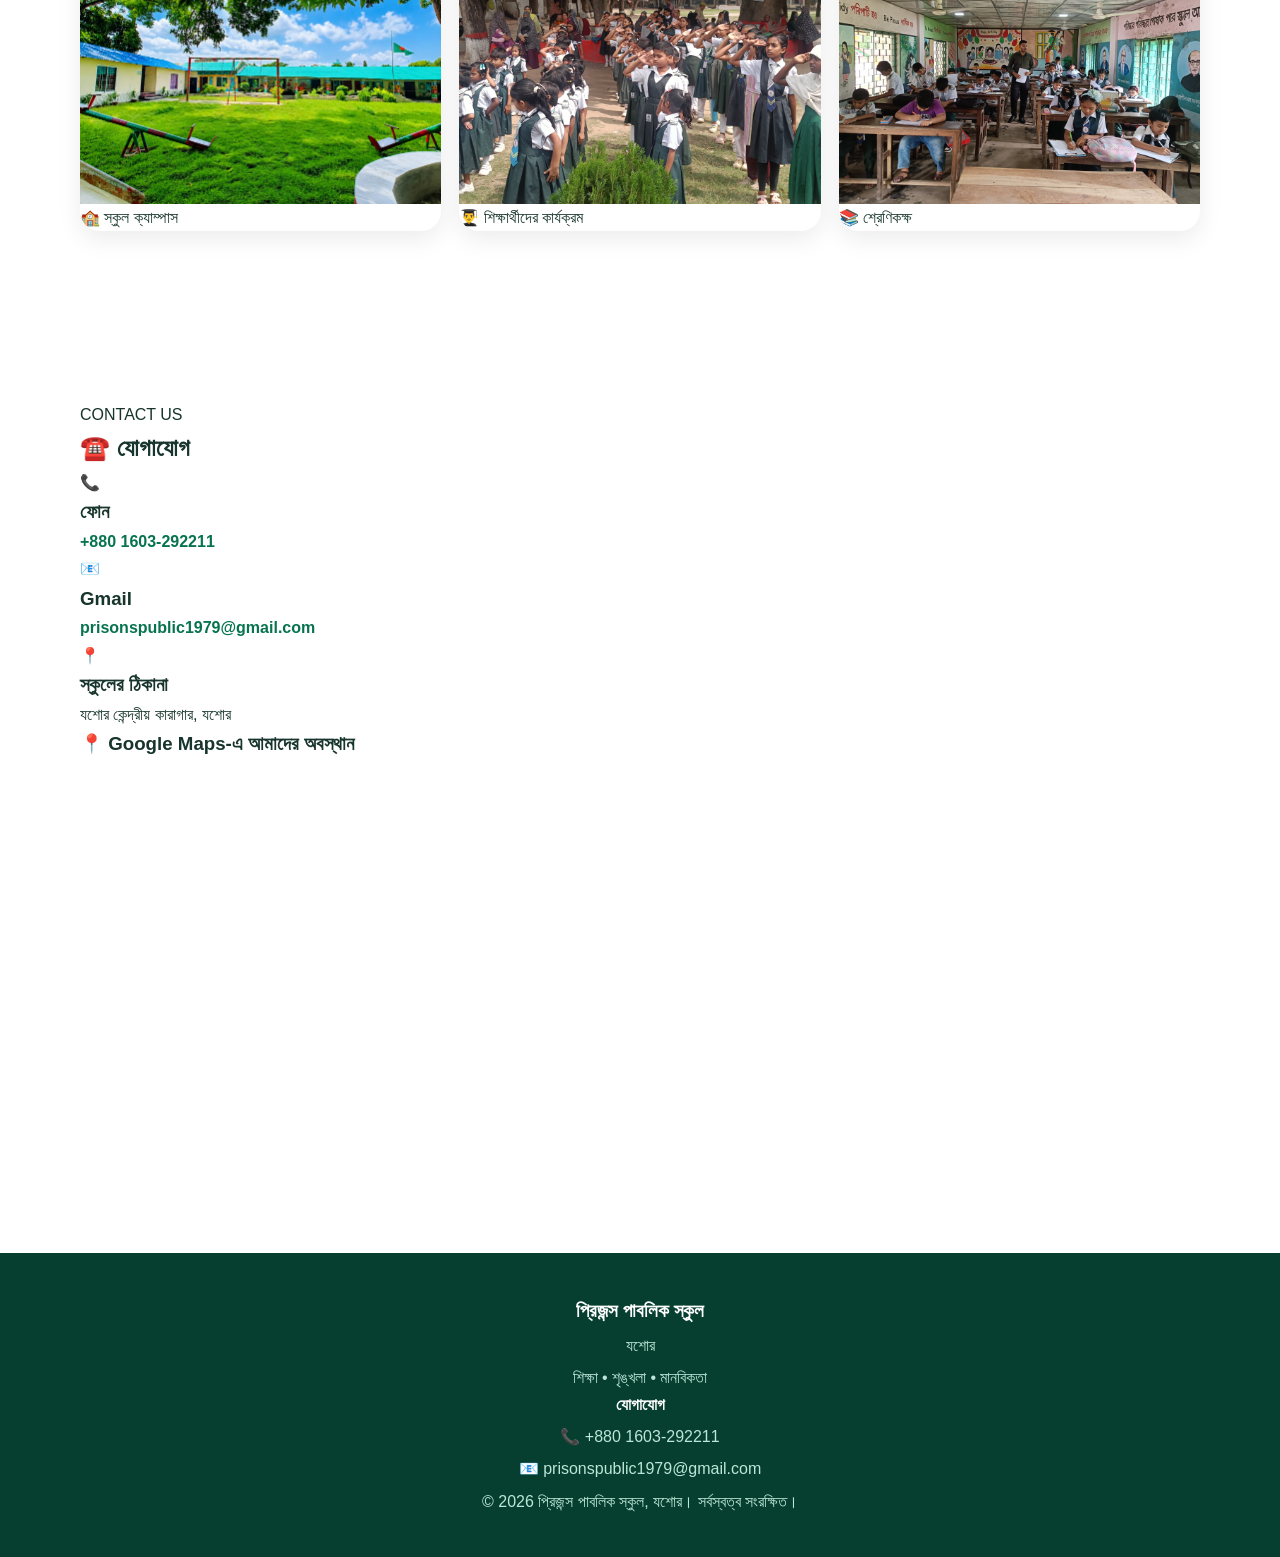
==== commit 576c5fb4: "Update index.html" ====
--- a/index.html
+++ b/index.html
@@ -1,613 +1,47 @@
 <!DOCTYPE html>
 <html lang="bn">
 <head>
-<meta charset="UTF-8">
-<meta name="viewport" content="width=device-width, initial-scale=1.0">
-
-<meta name="description"
-content="প্রিজন্স পাবলিক স্কুল, যশোর - শিক্ষা, শৃঙ্খলা ও মানবিক মূল্যবোধের সমন্বয়ে একটি সুন্দর ভবিষ্যৎ গড়ার প্রত্যয়।">
-
-<title>প্রিজন্স পাবলিক স্কুল, যশোর</title>
-
-<style>
-
-*{
-  margin:0;
-  padding:0;
-  box-sizing:border-box;
-}
-
-html{
-  scroll-behavior:smooth;
-}
-
-body{
-  font-family:"Noto Sans Bengali","Arial",sans-serif;
-  background:#f5f8fb;
-  color:#222;
-  line-height:1.7;
-}
-
-a{
-  text-decoration:none;
-  color:inherit;
-}
-
-.container{
-  width:92%;
-  max-width:1150px;
-  margin:auto;
-}
-
-
-/* TOPBAR */
-
-.topbar{
-  background:#123b5d;
-  color:white;
-  padding:8px 0;
-  font-size:14px;
-}
-
-.topbar .container{
-  display:flex;
-  justify-content:space-between;
-  gap:15px;
-}
-
-
-/* NAVBAR */
-
-.navbar{
-  background:white;
-  box-shadow:0 3px 15px rgba(0,0,0,.08);
-  position:sticky;
-  top:0;
-  z-index:1000;
-}
-
-.nav-inner{
-  min-height:75px;
-  display:flex;
-  align-items:center;
-  justify-content:space-between;
-  gap:20px;
-}
-
-.brand{
-  display:flex;
-  align-items:center;
-  gap:10px;
-}
-
-.brand img{
-  width:55px;
-  height:55px;
-  object-fit:contain;
-  border-radius:50%;
-}
-
-.brand strong{
-  display:block;
-  color:#123b5d;
-  font-size:19px;
-}
-
-.brand small{
-  color:#777;
-}
-
-.nav-links{
-  display:flex;
-  align-items:center;
-  gap:8px;
-}
-
-.nav-links a{
-  padding:9px 11px;
-  border-radius:8px;
-  font-size:14px;
-  color:#333;
-  transition:.3s;
-}
-
-.nav-links a:hover{
-  background:#123b5d;
-  color:white;
-}
-
-.menu-btn{
-  display:none;
-  border:0;
-  background:#123b5d;
-  color:white;
-  font-size:25px;
-  padding:5px 12px;
-  border-radius:7px;
-}
-
-
-/* HERO */
-
-.hero{
-  background:linear-gradient(135deg,#123b5d,#176b8f);
-  color:white;
-  padding:80px 0;
-}
-
-.hero-content{
-  display:grid;
-  grid-template-columns:1.5fr 1fr;
-  align-items:center;
-  gap:50px;
-}
-
-.eyebrow{
-  letter-spacing:3px;
-  font-size:14px;
-  opacity:.85;
-}
-
-.hero h1{
-  font-size:44px;
-  line-height:1.3;
-  margin:10px 0 18px;
-}
-
-.hero p{
-  font-size:18px;
-  max-width:650px;
-}
-
-.hero-buttons{
-  display:flex;
-  gap:12px;
-  margin-top:25px;
-  flex-wrap:wrap;
-}
-
-.btn{
-  display:inline-block;
-  padding:11px 20px;
-  border-radius:8px;
-  font-weight:bold;
-  transition:.3s;
-}
-
-.btn.primary{
-  background:white;
-  color:#123b5d;
-}
-
-.btn.outline{
-  border:1px solid white;
-  color:white;
-}
-
-.btn:hover{
-  transform:translateY(-2px);
-}
-
-.hero-logo{
-  text-align:center;
-}
-
-.logo-card{
-  background:white;
-  padding:30px;
-  border-radius:20px;
-  box-shadow:0 15px 40px rgba(0,0,0,.2);
-  display:inline-block;
-}
-
-.logo-card img{
-  width:220px;
-  max-width:100%;
-}
-
-.logo-card p{
-  color:#123b5d;
-  margin-top:12px;
-  font-weight:bold;
-}
-
-
-/* COMMON SECTION */
-
-.page{
-  display:none;
-  padding:70px 0;
-  min-height:70vh;
-}
-
-.page:target{
-  display:block;
-}
-
-#home:target{
-  display:block;
-}
-
-#home:not(:target){
-  display:none;
-}
-
-.section-heading{
-  text-align:center;
-  margin-bottom:40px;
-}
-
-.section-heading span{
-  color:#176b8f;
-  font-size:13px;
-  letter-spacing:2px;
-}
-
-.section-heading h2{
-  color:#123b5d;
-  font-size:32px;
-  margin-top:5px;
-}
-
-
-/* ABOUT */
-
-.about-box{
-  background:white;
-  padding:35px;
-  border-radius:15px;
-  box-shadow:0 5px 20px rgba(0,0,0,.07);
-  margin-bottom:25px;
-}
-
-.about-box h3{
-  color:#123b5d;
-  margin-bottom:10px;
-}
-
-
-/* QUICK CARDS */
-
-.quick-grid{
-  display:grid;
-  grid-template-columns:repeat(4,1fr);
-  gap:18px;
-  margin:40px 0;
-}
-
-.quick-card{
-  background:white;
-  padding:25px 15px;
-  text-align:center;
-  border-radius:15px;
-  box-shadow:0 5px 18px rgba(0,0,0,.07);
-}
-
-.quick-card .icon{
-  font-size:35px;
-  display:block;
-}
-
-.quick-card h3{
-  color:#123b5d;
-}
-
-
-/* ACADEMIC */
-
-.class-grid{
-  display:grid;
-  grid-template-columns:repeat(3,1fr);
-  gap:20px;
-}
-
-.class-card{
-  background:white;
-  padding:25px;
-  border-radius:15px;
-  box-shadow:0 5px 18px rgba(0,0,0,.07);
-}
-
-.class-card h3{
-  color:#123b5d;
-  margin-bottom:8px;
-}
-
-
-/* TEACHERS */
-
-.teacher-grid{
-  display:grid;
-  grid-template-columns:repeat(3,1fr);
-  gap:20px;
-}
-
-.teacher-card{
-  background:white;
-  padding:25px;
-  border-radius:15px;
-  text-align:center;
-  box-shadow:0 5px 18px rgba(0,0,0,.08);
-  transition:.3s;
-}
-
-.teacher-card:hover{
-  transform:translateY(-5px);
-}
-
-.teacher-icon{
-  width:65px;
-  height:65px;
-  margin:auto;
-  border-radius:50%;
-  background:#e8f2f7;
-  display:flex;
-  align-items:center;
-  justify-content:center;
-  font-size:30px;
-}
-
-.teacher-card h3{
-  margin-top:12px;
-  color:#123b5d;
-}
-
-.teacher-card p{
-  color:#666;
-}
-
-
-/* NOTICE */
-
-.notice-list{
-  display:grid;
-  gap:15px;
-}
-
-.notice-card{
-  background:white;
-  padding:20px;
-  border-left:5px solid #176b8f;
-  border-radius:8px;
-  box-shadow:0 4px 15px rgba(0,0,0,.06);
-}
-
-.notice-card h3{
-  color:#123b5d;
-}
-
-
-/* GALLERY */
-
-.gallery-grid{
-  display:grid;
-  grid-template-columns:repeat(3,1fr);
-  gap:25px;
-}
-
-.gallery-item{
-  background:white;
-  border-radius:15px;
-  overflow:hidden;
-  box-shadow:0 6px 20px rgba(0,0,0,.1);
-  transition:.3s;
-}
-
-.gallery-item:hover{
-  transform:translateY(-5px);
-}
-
-.gallery-item img{
-  width:100%;
-  height:250px;
-  object-fit:cover;
-  display:block;
-  cursor:pointer;
-}
-
-.gallery-caption{
-  padding:14px;
-  text-align:center;
-  font-weight:bold;
-  color:#123b5d;
-}
-
-
-/* CONTACT */
-
-.contact-grid{
-  display:grid;
-  grid-template-columns:repeat(3,1fr);
-  gap:20px;
-  margin-bottom:35px;
-}
-
-.contact-card{
-  background:white;
-  padding:25px;
-  text-align:center;
-  border-radius:15px;
-  box-shadow:0 5px 18px rgba(0,0,0,.07);
-}
-
-.contact-card span{
-  font-size:35px;
-}
-
-.contact-card h3{
-  color:#123b5d;
-  margin:8px 0;
-}
-
-.contact-card a{
-  color:#176b8f;
-  font-weight:bold;
-  word-break:break-word;
-}
-
-
-/* MAP */
-
-.map-box{
-  background:white;
-  padding:15px;
-  border-radius:15px;
-  box-shadow:0 5px 20px rgba(0,0,0,.08);
-}
-
-.map-box h3{
-  color:#123b5d;
-  text-align:center;
-  margin-bottom:15px;
-}
-
-.map-box iframe{
-  width:100%;
-  height:400px;
-  border:0;
-  border-radius:10px;
-}
-
-
-/* IMAGE VIEWER */
-
-.image-viewer{
-  display:none;
-  position:fixed;
-  z-index:9999;
-  left:0;
-  top:0;
-  width:100%;
-  height:100%;
-  background:rgba(0,0,0,.92);
-  align-items:center;
-  justify-content:center;
-  padding:20px;
-}
-
-.image-viewer img{
-  max-width:95%;
-  max-height:90%;
-  object-fit:contain;
-  border-radius:10px;
-}
-
-.close-image{
-  position:absolute;
-  top:10px;
-  right:25px;
-  color:white;
-  font-size:50px;
-  cursor:pointer;
-}
-
-
-/* FOOTER */
-
-footer{
-  background:#123b5d;
-  color:white;
-  text-align:center;
-  padding:25px 10px;
-}
-
-
-/* MOBILE */
-
-@media(max-width:900px){
-
-  .menu-btn{
-    display:block;
-  }
-
-  .nav-links{
-    display:none;
-    position:absolute;
-    left:0;
-    right:0;
-    top:75px;
-    background:white;
-    padding:15px;
-    flex-direction:column;
-    box-shadow:0 5px 15px rgba(0,0,0,.1);
-  }
-
-  .nav-links.active{
-    display:flex;
-  }
-
-  .nav-links a{
-    width:100%;
-    text-align:center;
-  }
-
-  .hero-content{
-    grid-template-columns:1fr;
-    text-align:center;
-  }
-
-  .hero h1{
-    font-size:32px;
-  }
-
-  .quick-grid{
-    grid-template-columns:repeat(2,1fr);
-  }
-
-  .class-grid,
-  .teacher-grid,
-  .contact-grid{
-    grid-template-columns:repeat(2,1fr);
-  }
-
-  .gallery-grid{
-    grid-template-columns:repeat(2,1fr);
-  }
-
-}
-
-
-@media(max-width:600px){
-
-  .topbar .container{
-    flex-direction:column;
-    text-align:center;
-  }
-
-  .quick-grid,
-  .class-grid,
-  .teacher-grid,
-  .contact-grid,
-  .gallery-grid{
-    grid-template-columns:1fr;
-  }
-
-  .hero{
-    padding:55px 0;
-  }
-
-  .hero h1{
-    font-size:28px;
-  }
-
-  .section-heading h2{
-    font-size:27px;
-  }
-
-  .gallery-item img{
-    height:230px;
-  }
-
-}
-
-</style>
+  <meta charset="UTF-8">
+
+  <meta name="viewport" content="width=device-width, initial-scale=1.0">
+
+  <title>প্রিজন্স পাবলিক স্কুল, যশোর | Prizons Public School Jessore</title>
+
+  <meta name="description"
+        content="প্রিজন্স পাবলিক স্কুল, যশোর। শিক্ষা, শৃঙ্খলা ও মানবিকতার সমন্বয়ে শিক্ষার্থীদের সুন্দর ভবিষ্যৎ গড়ার প্রত্যয়।">
+
+  <meta name="keywords"
+        content="প্রিজন্স পাবলিক স্কুল, প্রিজন্স পাবলিক স্কুল যশোর, Prizons Public School, Prizons Public School Jessore, Jessore School">
+
+  <meta name="author" content="প্রিজন্স পাবলিক স্কুল, যশোর">
+
+  <meta name="robots" content="index, follow">
+
+  <link rel="canonical"
+        href="https://ryanrakib2002-netizen.github.io/prisons-public-school/">
+
+  <meta property="og:title"
+        content="প্রিজন্স পাবলিক স্কুল, যশোর">
+
+  <meta property="og:description"
+        content="প্রিজন্স পাবলিক স্কুল, যশোর - শিক্ষা, শৃঙ্খলা ও মানবিকতার সমন্বয়ে একটি সুন্দর ভবিষ্যৎ গড়ার প্রত্যয়।">
+
+  <meta property="og:type" content="website">
+
+  <meta property="og:url"
+        content="https://ryanrakib2002-netizen.github.io/prisons-public-school/">
+
+  <meta property="og:image"
+        content="https://ryanrakib2002-netizen.github.io/prisons-public-school/logo.jpg">
+
+  <meta name="theme-color" content="#123b5d">
+
+  <link rel="stylesheet" href="style.css">
 </head>
 
-
 <body>
 
-
-<!-- TOP BAR -->
+<!-- ================= TOP BAR ================= -->
 
 <header class="topbar">
   <div class="container">
@@ -617,10 +51,9 @@
 </header>
 
 
-<!-- NAVIGATION -->
+<!-- ================= NAVBAR ================= -->
 
 <nav class="navbar">
-
   <div class="container nav-inner">
 
     <a class="brand" href="#home">
@@ -632,42 +65,36 @@
       </div>
     </a>
 
-
-    <button class="menu-btn" onclick="toggleMenu()">
-      ☰
-    </button>
-
-
-    <div class="nav-links" id="navLinks">
-
-      <a href="#home" onclick="closeMenu()">🏠 হোম</a>
-
-      <a href="#about" onclick="closeMenu()">ℹ️ আমাদের সম্পর্কে</a>
-
-      <a href="#academic" onclick="closeMenu()">📚 শিক্ষাব্যবস্থা</a>
-
-      <a href="#teachers" onclick="closeMenu()">👨‍🏫 শিক্ষকমণ্ডলী</a>
-
-      <a href="#notice" onclick="closeMenu()">📢 নোটিশ</a>
-
-      <a href="#gallery" onclick="closeMenu()">🖼️ গ্যালারি</a>
-
-      <a href="#contact" onclick="closeMenu()">☎️ যোগাযোগ</a>
-
-    </div>
-
-  </div>
-
+    <button class="menu-btn" aria-label="মেনু">☰</button>
+
+    <div class="nav-links">
+
+      <a href="#home">🏠 হোম</a>
+
+      <a href="#about">ℹ️ আমাদের সম্পর্কে</a>
+
+      <a href="#academic">📚 শিক্ষাব্যবস্থা</a>
+
+      <a href="#teachers">👨‍🏫 শিক্ষকমণ্ডলী</a>
+
+      <a href="#notice">📢 নোটিশ</a>
+
+      <a href="#gallery">🖼️ গ্যালারি</a>
+
+      <a href="#contact">☎️ যোগাযোগ</a>
+
+    </div>
+
+  </div>
 </nav>
 
 
-
 <main>
 
 
-<!-- HOME -->
-
-<section id="home" class="page hero">
+<!-- ================= HOME ================= -->
+
+<section id="home" class="hero">
 
   <div class="container hero-content">
 
@@ -675,16 +102,13 @@
 
       <span class="eyebrow">WELCOME TO</span>
 
-      <h1>
-        প্রিজন্স পাবলিক স্কুল, যশোর
-      </h1>
+      <h1>প্রিজন্স পাবলিক স্কুল, যশোর</h1>
 
       <p>
         জ্ঞান, শৃঙ্খলা ও মানবিক মূল্যবোধের সমন্বয়ে
         একটি সুন্দর ভবিষ্যৎ গড়ার প্রত্যয়।
       </p>
 
-
       <div class="hero-buttons">
 
         <a class="btn primary" href="#about">
@@ -704,13 +128,11 @@
 
       <div class="logo-card">
 
-        <img
-          src="logo.jpg"
-          alt="প্রিজন্স পাবলিক স্কুলের লোগো"
-        >
-
-        <p>
-          “শিক্ষাই শক্তি, মানবতাই সৌন্দর্য”
+        <img src="logo.jpg"
+             alt="প্রিজন্স পাবলিক স্কুলের লোগো">
+
+        <p>
+          “শিক্ষাই শক্তি, শিক্ষাই আলো”
         </p>
 
       </div>
@@ -723,56 +145,440 @@
 
 
 
-<!-- ABOUT -->
-
-<section id="about" class="page">
+<!-- ================= ABOUT ================= -->
+
+<section id="about" class="section">
 
   <div class="container">
 
-    <div class="section-heading">
-
-      <span>ABOUT OUR SCHOOL</span>
+    <div class="section-title">
+
+      <span>ABOUT US</span>
 
       <h2>ℹ️ আমাদের সম্পর্কে</h2>
 
     </div>
 
 
-    <div class="about-box">
-
-      <h3>প্রিজন্স পাবলিক স্কুল, যশোর</h3>
+    <div class="about-content">
+
+      <div>
+
+        <h3>প্রিজন্স পাবলিক স্কুল, যশোর</h3>
+
+        <p>
+          প্রিজন্স পাবলিক স্কুল, যশোর একটি শিক্ষাপ্রতিষ্ঠান,
+          যেখানে শিক্ষার্থীদের জ্ঞান অর্জনের পাশাপাশি
+          শৃঙ্খলা, নৈতিকতা ও মানবিক মূল্যবোধে গড়ে তোলার
+          প্রতি গুরুত্ব দেওয়া হয়।
+        </p>
+
+        <p>
+          আমাদের লক্ষ্য হলো শিক্ষার্থীদের এমনভাবে প্রস্তুত করা,
+          যাতে তারা ভবিষ্যতে দেশ ও সমাজের কল্যাণে
+          গুরুত্বপূর্ণ ভূমিকা রাখতে পারে।
+        </p>
+
+      </div>
+
+    </div>
+
+  </div>
+
+</section>
+
+
+
+<!-- ================= ACADEMIC ================= -->
+
+<section id="academic" class="section">
+
+  <div class="container">
+
+    <div class="section-title">
+
+      <span>ACADEMIC</span>
+
+      <h2>📚 শিক্ষাব্যবস্থা</h2>
+
+    </div>
+
+
+    <div class="info-grid">
+
+      <div class="info-card">
+
+        <div class="info-icon">📖</div>
+
+        <h3>মানসম্মত শিক্ষা</h3>
+
+        <p>
+          শিক্ষার্থীদের জ্ঞান ও দক্ষতা বৃদ্ধির জন্য
+          নিয়মিত পাঠদান ও শিক্ষামূলক কার্যক্রম পরিচালনা করা হয়।
+        </p>
+
+      </div>
+
+
+      <div class="info-card">
+
+        <div class="info-icon">🎯</div>
+
+        <h3>শৃঙ্খলা</h3>
+
+        <p>
+          সময়ানুবর্তিতা, নিয়ম-শৃঙ্খলা ও দায়িত্ববোধের
+          মাধ্যমে শিক্ষার্থীদের গড়ে তোলা হয়।
+        </p>
+
+      </div>
+
+
+      <div class="info-card">
+
+        <div class="info-icon">🌱</div>
+
+        <h3>মানবিক মূল্যবোধ</h3>
+
+        <p>
+          সততা, সহমর্মিতা, নৈতিকতা ও দেশপ্রেমের
+          মতো মানবিক গুণাবলির বিকাশে গুরুত্ব দেওয়া হয়।
+        </p>
+
+      </div>
+
+    </div>
+
+  </div>
+
+</section>
+
+
+
+<!-- ================= TEACHERS ================= -->
+
+<section id="teachers" class="section">
+
+  <div class="container">
+
+    <div class="section-title">
+
+      <span>OUR TEACHERS</span>
+
+      <h2>👨‍🏫 শিক্ষকমণ্ডলী</h2>
 
       <p>
-        প্রিজন্স পাবলিক স্কুল, যশোর একটি
-        শিক্ষাবান্ধব প্রতিষ্ঠান। শিক্ষার্থীদের
-        জ্ঞানার্জনের পাশাপাশি শৃঙ্খলা,
-        নৈতিকতা, মানবিকতা ও দেশপ্রেমের
-        চেতনায় গড়ে তোলাই আমাদের লক্ষ্য।
+        আমাদের সম্মানিত শিক্ষকবৃন্দ
       </p>
 
     </div>
 
 
-    <div class="about-box">
-
-      <h3>🎯 আমাদের লক্ষ্য</h3>
+    <div class="teacher-grid">
+
+
+      <!-- ১ -->
+
+      <div class="teacher-card">
+
+        <div class="teacher-icon">
+          👨‍🏫
+        </div>
+
+        <h3>ফজর আলী</h3>
+
+        <p>
+          <strong>প্রধান শিক্ষক</strong>
+        </p>
+
+        <p>
+          গণিত, ধর্ম
+        </p>
+
+      </div>
+
+
+
+      <!-- ২ -->
+
+      <div class="teacher-card">
+
+        <div class="teacher-icon">
+          👨‍🏫
+        </div>
+
+        <h3>মোঃ রাকিব হাসান</h3>
+
+        <p>
+          ইংরেজি, বিজ্ঞান
+        </p>
+
+      </div>
+
+
+
+      <!-- ৩ -->
+
+      <div class="teacher-card">
+
+        <div class="teacher-icon">
+          👨‍🏫
+        </div>
+
+        <h3>খোকন রানা</h3>
+
+        <p>
+          ইংরেজি, বিজ্ঞান
+        </p>
+
+      </div>
+
+
+
+      <!-- ৪ -->
+
+      <div class="teacher-card">
+
+        <div class="teacher-icon">
+          👨‍🏫
+        </div>
+
+        <h3>পলাশ দাশ</h3>
+
+        <p>
+          গণিত
+        </p>
+
+      </div>
+
+
+
+      <!-- ৫ -->
+
+      <div class="teacher-card">
+
+        <div class="teacher-icon">
+          👨‍🏫
+        </div>
+
+        <h3>হাফিজুর রহমান হারুন</h3>
+
+        <p>
+          বা.ও.বি, বিজ্ঞান
+        </p>
+
+      </div>
+
+
+
+      <!-- ৬ -->
+
+      <div class="teacher-card">
+
+        <div class="teacher-icon">
+          👨‍🏫
+        </div>
+
+        <h3>শাকিল রানা</h3>
+
+        <p>
+          বাংলা, ধর্ম
+        </p>
+
+      </div>
+
+
+
+      <!-- ৭ -->
+
+      <div class="teacher-card">
+
+        <div class="teacher-icon">
+          👨‍🏫
+        </div>
+
+        <h3>রিপন মিয়া</h3>
+
+        <p>
+          বাংলা, বা.ও.বি
+        </p>
+
+      </div>
+
+
+
+      <!-- ৮ -->
+
+      <div class="teacher-card">
+
+        <div class="teacher-icon">
+          👩‍🏫
+        </div>
+
+        <h3>আসমা ম্যাডাম</h3>
+
+        <p>
+          গণিত, বাংলা
+        </p>
+
+      </div>
+
+
+
+      <!-- ৯ -->
+
+      <div class="teacher-card">
+
+        <div class="teacher-icon">
+          👨‍🏫
+        </div>
+
+        <h3>রাশেদুজ্জামান</h3>
+
+        <p>
+          বাংলা
+        </p>
+
+      </div>
+
+
+    </div>
+
+  </div>
+
+</section>
+
+
+
+<!-- ================= NOTICE ================= -->
+
+<section id="notice" class="section">
+
+  <div class="container">
+
+    <div class="section-title">
+
+      <span>NOTICE BOARD</span>
+
+      <h2>📢 নোটিশ</h2>
+
+    </div>
+
+
+    <div class="notice-box">
+
+      <div class="notice-item">
+
+        <span class="notice-date">
+          📅
+        </span>
+
+        <div>
+
+          <h3>গুরুত্বপূর্ণ নোটিশ</h3>
+
+          <p>
+            স্কুলের নতুন নোটিশ ও গুরুত্বপূর্ণ তথ্য
+            এখানে প্রকাশ করা হবে।
+          </p>
+
+        </div>
+
+      </div>
+
+
+      <div class="notice-item">
+
+        <span class="notice-date">
+          📢
+        </span>
+
+        <div>
+
+          <h3>শিক্ষার্থীদের জন্য বিজ্ঞপ্তি</h3>
+
+          <p>
+            প্রয়োজনীয় ঘোষণা ও শিক্ষামূলক তথ্য
+            নিয়মিত এখানে দেওয়া হবে।
+          </p>
+
+        </div>
+
+      </div>
+
+    </div>
+
+  </div>
+
+</section>
+
+
+
+<!-- ================= GALLERY ================= -->
+
+<section id="gallery" class="section">
+
+  <div class="container">
+
+    <div class="section-title">
+
+      <span>PHOTO GALLERY</span>
+
+      <h2>🖼️ ফটো গ্যালারি</h2>
 
       <p>
-        প্রতিটি শিক্ষার্থীকে সুশিক্ষায় শিক্ষিত করে
-        ভবিষ্যতের জন্য যোগ্য, দায়িত্বশীল ও
-        মানবিক নাগরিক হিসেবে গড়ে তোলা।
+        প্রিজন্স পাবলিক স্কুলের বিভিন্ন কার্যক্রম ও ক্যাম্পাসের ছবি
       </p>
 
     </div>
 
 
-    <div class="about-box">
-
-      <h3>🌱 আমাদের মূলনীতি</h3>
-
-      <p>
-        শিক্ষা • শৃঙ্খলা • মানবিকতা
-      </p>
+    <div class="gallery-grid">
+
+
+      <!-- স্কুল ক্যাম্পাস -->
+
+      <div class="gallery-card">
+
+        <img src="school.jpg"
+             alt="প্রিজন্স পাবলিক স্কুল ক্যাম্পাস">
+
+        <p>
+          🏫 স্কুল ক্যাম্পাস
+        </p>
+
+      </div>
+
+
+
+      <!-- শিক্ষার্থীদের কার্যক্রম -->
+
+      <div class="gallery-card">
+
+        <img src="students.jpg"
+             alt="শিক্ষার্থীদের কার্যক্রম">
+
+        <p>
+          👨‍🎓 শিক্ষার্থীদের কার্যক্রম
+        </p>
+
+      </div>
+
+
+
+      <!-- শ্রেণিকক্ষ -->
+
+      <div class="gallery-card">
+
+        <img src="classroom.jpg"
+             alt="প্রিজন্স পাবলিক স্কুলের শ্রেণিকক্ষ">
+
+        <p>
+          📚 শ্রেণিকক্ষ
+        </p>
+
+      </div>
+
 
     </div>
 
@@ -782,311 +588,13 @@
 
 
 
-<!-- ACADEMIC -->
-
-<section id="academic" class="page">
+<!-- ================= CONTACT ================= -->
+
+<section id="contact" class="section">
 
   <div class="container">
 
-    <div class="section-heading">
-
-      <span>ACADEMIC INFORMATION</span>
-
-      <h2>📚 শিক্ষাব্যবস্থা</h2>
-
-    </div>
-
-
-    <div class="class-grid">
-
-      <div class="class-card">
-        <h3>শিশু</h3>
-        <p>বাংলা, ইংরেজি ও অংক</p>
-      </div>
-
-      <div class="class-card">
-        <h3>ওয়ান</h3>
-        <p>বাংলা, ইংরেজি ও অংক</p>
-      </div>
-
-      <div class="class-card">
-        <h3>টু</h3>
-        <p>বাংলা, ইংরেজি ও অংক</p>
-      </div>
-
-      <div class="class-card">
-        <h3>থ্রী</h3>
-        <p>বাংলা, ইংরেজি, অংক, বিজ্ঞান ও অন্যান্য বিষয়</p>
-      </div>
-
-      <div class="class-card">
-        <h3>ফোর</h3>
-        <p>বাংলা, ইংরেজি, অংক, বিজ্ঞান ও অন্যান্য বিষয়</p>
-      </div>
-
-      <div class="class-card">
-        <h3>ফাইভ</h3>
-        <p>বাংলা, ইংরেজি, অংক, বিজ্ঞান ও অন্যান্য বিষয়</p>
-      </div>
-
-      <div class="class-card">
-        <h3>সিক্স</h3>
-        <p>বাংলা, ইংরেজি, অংক, বিজ্ঞান ও অন্যান্য বিষয়</p>
-      </div>
-
-      <div class="class-card">
-        <h3>সেভেন</h3>
-        <p>বাংলা, ইংরেজি, অংক, বিজ্ঞান ও অন্যান্য বিষয়</p>
-      </div>
-
-      <div class="class-card">
-        <h3>এইট</h3>
-        <p>বাংলা, ইংরেজি, অংক, বিজ্ঞান ও অন্যান্য বিষয়</p>
-      </div>
-
-    </div>
-
-  </div>
-
-</section>
-
-
-
-<!-- TEACHERS -->
-
-<section id="teachers" class="page">
-
-  <div class="container">
-
-    <div class="section-heading">
-
-      <span>OUR TEACHERS</span>
-
-      <h2>👨‍🏫 শিক্ষকমণ্ডলী</h2>
-
-    </div>
-
-
-    <div class="teacher-grid">
-
-
-      <div class="teacher-card">
-        <div class="teacher-icon">👨‍🏫</div>
-        <h3>ফজর আলী</h3>
-        <p>বাংলা ও ধর্ম</p>
-      </div>
-
-
-      <div class="teacher-card">
-        <div class="teacher-icon">👨‍🏫</div>
-        <h3>মামুনুর রশিদ</h3>
-        <p>বিজ্ঞান</p>
-      </div>
-
-
-      <div class="teacher-card">
-        <div class="teacher-icon">👨‍🏫</div>
-        <h3>রাকিব হাসান</h3>
-        <p>ইংরেজি</p>
-      </div>
-
-
-      <div class="teacher-card">
-        <div class="teacher-icon">👨‍🏫</div>
-        <h3>আকাশ উদ্দীন</h3>
-        <p>গণিত</p>
-      </div>
-
-
-      <div class="teacher-card">
-        <div class="teacher-icon">👨‍🏫</div>
-        <h3>হাফিজুর রহমান হারুন</h3>
-        <p>বা.ও.বি</p>
-      </div>
-
-
-      <div class="teacher-card">
-        <div class="teacher-icon">👨‍🏫</div>
-        <h3>পলাশ দাশ</h3>
-        <p>বা.ও.বি ও বাংলা</p>
-      </div>
-
-
-      <div class="teacher-card">
-        <div class="teacher-icon">👨‍🏫</div>
-        <h3>শোয়াইব</h3>
-        <p>বিজ্ঞান</p>
-      </div>
-
-
-      <div class="teacher-card">
-        <div class="teacher-icon">👩‍🏫</div>
-        <h3>ম্যাডাম</h3>
-        <p>গণিত, বিজ্ঞান ও বাংলা</p>
-      </div>
-
-
-      <div class="teacher-card">
-        <div class="teacher-icon">👨‍🏫</div>
-        <h3>রাশেদ স্যার</h3>
-        <p>বা.ও.বি</p>
-      </div>
-
-
-      <div class="teacher-card">
-        <div class="teacher-icon">👨‍🏫</div>
-        <h3>সাধন স্যার</h3>
-        <p>বাংলা</p>
-      </div>
-
-
-    </div>
-
-  </div>
-
-</section>
-
-
-
-<!-- NOTICE -->
-
-<section id="notice" class="page">
-
-  <div class="container">
-
-    <div class="section-heading">
-
-      <span>SCHOOL NOTICE</span>
-
-      <h2>📢 নোটিশ</h2>
-
-    </div>
-
-
-    <div class="notice-list">
-
-      <div class="notice-card">
-
-        <h3>📢 গুরুত্বপূর্ণ নোটিশ</h3>
-
-        <p>
-          বিদ্যালয়ের সকল শিক্ষার্থী ও অভিভাবকদের
-          নিয়মিত নোটিশ অনুসরণ করার জন্য অনুরোধ করা হলো।
-        </p>
-
-      </div>
-
-
-      <div class="notice-card">
-
-        <h3>📚 শিক্ষার্থীদের জন্য</h3>
-
-        <p>
-          নিয়মিত বিদ্যালয়ে উপস্থিত হয়ে পড়াশোনায়
-          মনোযোগ দেওয়ার জন্য সকল শিক্ষার্থীকে
-          নির্দেশনা দেওয়া হলো।
-        </p>
-
-      </div>
-
-
-      <div class="notice-card">
-
-        <h3>🏫 বিদ্যালয় সংক্রান্ত</h3>
-
-        <p>
-          নতুন কোনো নোটিশ প্রকাশিত হলে এখানে
-          তা যুক্ত করা হবে।
-        </p>
-
-      </div>
-
-    </div>
-
-  </div>
-
-</section>
-
-
-
-<!-- GALLERY -->
-
-<section id="gallery" class="page">
-
-  <div class="container">
-
-    <div class="section-heading">
-
-      <span>PHOTO GALLERY</span>
-
-      <h2>🖼️ ফটো গ্যালারি</h2>
-
-    </div>
-
-
-    <div class="gallery-grid">
-
-
-      <div class="gallery-item">
-
-        <img
-          src="school.jpg"
-          alt="প্রিজন্স পাবলিক স্কুলের ক্যাম্পাস"
-          onclick="openImage(this.src)"
-        >
-
-        <div class="gallery-caption">
-          🏫 স্কুল ক্যাম্পাস
-        </div>
-
-      </div>
-
-
-      <div class="gallery-item">
-
-        <img
-          src="students.jpg"
-          alt="প্রিজন্স পাবলিক স্কুলের শিক্ষার্থীরা"
-          onclick="openImage(this.src)"
-        >
-
-        <div class="gallery-caption">
-          👨‍🎓 শিক্ষার্থীদের কার্যক্রম
-        </div>
-
-      </div>
-
-
-      <div class="gallery-item">
-
-        <img
-          src="classroom.jpg"
-          alt="প্রিজন্স পাবলিক স্কুলের শ্রেণিকক্ষ"
-          onclick="openImage(this.src)"
-        >
-
-        <div class="gallery-caption">
-          📚 শ্রেণিকক্ষ
-        </div>
-
-      </div>
-
-
-    </div>
-
-  </div>
-
-</section>
-
-
-
-<!-- CONTACT -->
-
-<section id="contact" class="page">
-
-  <div class="container">
-
-    <div class="section-heading">
+    <div class="section-title">
 
       <span>CONTACT US</span>
 
@@ -1098,47 +606,35 @@
     <div class="contact-grid">
 
 
-      <!-- ADDRESS -->
+      <!-- ফোন -->
 
       <div class="contact-card">
 
-        <span>📍</span>
-
-        <h3>ঠিকানা</h3>
-
-        <p>
-          যশোর কেন্দ্রীয় কারাগার, যশোর
-        </p>
-
-      </div>
-
-
-      <!-- PHONE -->
+        <div class="contact-icon">
+          📞
+        </div>
+
+        <h3>ফোন</h3>
+
+        <p>
+          <a href="tel:+8801603292211">
+            +880 1603-292211
+          </a>
+        </p>
+
+      </div>
+
+
+
+      <!-- Gmail -->
 
       <div class="contact-card">
 
-        <span>📞</span>
-
-        <h3>মোবাইল</h3>
-
-        <p>
-
-          <a href="tel:+8801603292211">
-            +8801603292211
-          </a>
-
-        </p>
-
-      </div>
-
-
-      <!-- EMAIL -->
-
-      <div class="contact-card">
-
-        <span>✉️</span>
-
-        <h3>ই-মেইল</h3>
+        <div class="contact-icon">
+          📧
+        </div>
+
+        <h3>Gmail</h3>
 
         <p>
 
@@ -1151,6 +647,24 @@
       </div>
 
 
+
+      <!-- ঠিকানা -->
+
+      <div class="contact-card">
+
+        <div class="contact-icon">
+          📍
+        </div>
+
+        <h3>স্কুলের ঠিকানা</h3>
+
+        <p>
+          যশোর কেন্দ্রীয় কারাগার, যশোর
+        </p>
+
+      </div>
+
+
     </div>
 
 
@@ -1159,32 +673,24 @@
 
     <div class="map-box">
 
-      <h3>
-        📍 আমাদের অবস্থান
-      </h3>
-
-
-      <iframe
-        src="https://www.google.com/maps?q=Jashore%20Central%20Jail%2C%20Jashore%2C%20Bangladesh&output=embed"
-        loading="lazy"
-        allowfullscreen
-        referrerpolicy="no-referrer-when-downgrade">
-      </iframe>
-
-
-      <div style="text-align:center;margin-top:15px;">
-
-        <a
-          href="https://www.google.com/maps/search/?api=1&query=Jashore+Central+Jail+Jashore+Bangladesh"
-          target="_blank"
-          class="btn"
-          style="background:#123b5d;color:white;">
-          🗺️ Google Maps-এ লোকেশন দেখুন
-        </a>
-
-      </div>
-
-    </div>
+      <h3>📍 Google Maps-এ আমাদের অবস্থান</h3>
+
+      <div class="map-container">
+
+        <iframe
+          src="https://www.google.com/maps?q=যশোর%20কেন্দ্রীয়%20কারাগার%2C%20যশোর&output=embed"
+          width="100%"
+          height="400"
+          style="border:0;"
+          allowfullscreen=""
+          loading="lazy"
+          referrerpolicy="no-referrer-when-downgrade">
+        </iframe>
+
+      </div>
+
+    </div>
+
 
   </div>
 
@@ -1195,103 +701,89 @@
 
 
 
-<!-- FOOTER -->
-
-<footer>
-
-  <p>
-    © 2026 প্রিজন্স পাবলিক স্কুল, যশোর
-  </p>
-
-  <p>
-    শিক্ষা • শৃঙ্খলা • মানবিকতা
-  </p>
+<!-- ================= FOOTER ================= -->
+
+<footer class="footer">
+
+  <div class="container">
+
+    <div class="footer-content">
+
+      <div>
+
+        <h3>
+          প্রিজন্স পাবলিক স্কুল
+        </h3>
+
+        <p>
+          যশোর
+        </p>
+
+        <p>
+          শিক্ষা • শৃঙ্খলা • মানবিকতা
+        </p>
+
+      </div>
+
+
+      <div>
+
+        <h4>যোগাযোগ</h4>
+
+        <p>
+          📞 +880 1603-292211
+        </p>
+
+        <p>
+          📧 prisonspublic1979@gmail.com
+        </p>
+
+      </div>
+
+
+    </div>
+
+
+    <div class="footer-bottom">
+
+      <p>
+        © 2026 প্রিজন্স পাবলিক স্কুল, যশোর।
+        সর্বস্বত্ব সংরক্ষিত।
+      </p>
+
+    </div>
+
+  </div>
 
 </footer>
 
 
 
-<!-- IMAGE VIEWER -->
-
-<div
-  id="imageViewer"
-  class="image-viewer"
-  onclick="closeImage()"
->
-
-  <span class="close-image">
-    &times;
-  </span>
-
-  <img
-    id="largeImage"
-    src=""
-    alt="বড় ছবি"
-  >
-
-</div>
-
-
+<!-- ================= MENU SCRIPT ================= -->
 
 <script>
 
-/* MOBILE MENU */
-
-function toggleMenu(){
-
-  document
-    .getElementById("navLinks")
-    .classList
-    .toggle("active");
-
-}
-
-
-function closeMenu(){
-
-  document
-    .getElementById("navLinks")
-    .classList
-    .remove("active");
-
-}
-
-
-/* GALLERY IMAGE */
-
-function openImage(imageSrc){
-
-  document
-    .getElementById("largeImage")
-    .src = imageSrc;
-
-  document
-    .getElementById("imageViewer")
-    .style
-    .display = "flex";
-
-}
-
-
-function closeImage(){
-
-  document
-    .getElementById("imageViewer")
-    .style
-    .display = "none";
-
-}
-
-
-/* ESC KEY */
-
-document.addEventListener("keydown", function(event){
-
-  if(event.key === "Escape"){
-    closeImage();
-  }
-
-});
+  const menuBtn = document.querySelector(".menu-btn");
+
+  const navLinks = document.querySelector(".nav-links");
+
+
+  menuBtn.addEventListener("click", function () {
+
+    navLinks.classList.toggle("active");
+
+  });
+
+
+  document.querySelectorAll(".nav-links a").forEach(function(link) {
+
+    link.addEventListener("click", function() {
+
+      navLinks.classList.remove("active");
+
+    });
+
+  });
 
 </script>
 
--- a/style.css
+++ b/style.css
@@ -0,0 +1,724 @@
+* {
+    margin: 0;
+    padding: 0;
+    box-sizing: border-box;
+}
+
+html {
+    scroll-behavior: smooth;
+}
+
+body {
+    font-family: Arial, "Noto Sans Bengali", sans-serif;
+    color: #17352c;
+    background: #ffffff;
+    line-height: 1.7;
+}
+
+img {
+    max-width: 100%;
+    display: block;
+}
+
+a {
+    color: inherit;
+}
+
+.container {
+    width: min(1120px, 92%);
+    margin: auto;
+}
+
+/* TOP BAR */
+
+.topbar {
+    background: #063f30;
+    color: #ffffff;
+    font-size: 12px;
+}
+
+.topbar-inner {
+    min-height: 34px;
+    display: flex;
+    align-items: center;
+    justify-content: space-between;
+}
+
+/* NAVBAR */
+
+.navbar {
+    position: sticky;
+    top: 0;
+    z-index: 1000;
+    background: rgba(255,255,255,0.96);
+    backdrop-filter: blur(12px);
+    box-shadow: 0 4px 20px rgba(0,0,0,0.08);
+}
+
+.nav-inner {
+    min-height: 76px;
+    display: flex;
+    align-items: center;
+    justify-content: space-between;
+}
+
+.brand {
+    display: flex;
+    align-items: center;
+    gap: 10px;
+    text-decoration: none;
+}
+
+.brand img {
+    width: 52px;
+    height: 52px;
+    object-fit: contain;
+    border-radius: 12px;
+}
+
+.brand strong {
+    display: block;
+    color: #07553e;
+    font-size: 18px;
+}
+
+.brand small {
+    color: #777;
+    font-size: 12px;
+}
+
+.nav-links {
+    display: flex;
+    align-items: center;
+    gap: 24px;
+}
+
+.nav-links a {
+    text-decoration: none;
+    font-size: 14px;
+    font-weight: 600;
+    transition: 0.25s;
+}
+
+.nav-links a:hover {
+    color: #08734f;
+}
+
+.menu-btn {
+    display: none;
+    border: none;
+    background: transparent;
+    font-size: 29px;
+    cursor: pointer;
+}
+
+/* HERO */
+
+.hero {
+    background:
+        radial-gradient(circle at 90% 20%, rgba(255,255,255,.13), transparent 30%),
+        linear-gradient(135deg, #064c39, #087653);
+    color: #fff;
+    padding: 70px 0;
+    overflow: hidden;
+}
+
+.hero-content {
+    display: grid;
+    grid-template-columns: 1.3fr .7fr;
+    align-items: center;
+    gap: 50px;
+}
+
+.eyebrow {
+    display: inline-block;
+    color: #a8ead5;
+    font-size: 12px;
+    font-weight: 800;
+    letter-spacing: 3px;
+    margin-bottom: 10px;
+}
+
+.hero h1 {
+    font-size: clamp(38px, 5vw, 58px);
+    line-height: 1.2;
+    margin-bottom: 20px;
+}
+
+.hero p {
+    font-size: 18px;
+    max-width: 650px;
+    color: #e4f7f0;
+}
+
+.hero-buttons {
+    display: flex;
+    gap: 12px;
+    margin-top: 28px;
+}
+
+.btn {
+    display: inline-block;
+    padding: 12px 20px;
+    border-radius: 12px;
+    text-decoration: none;
+    font-weight: 700;
+    transition: .25s;
+}
+
+.btn.primary {
+    background: #ffffff;
+    color: #07553e;
+}
+
+.btn.outline {
+    border: 1px solid rgba(255,255,255,.7);
+    color: #fff;
+}
+
+.btn:hover {
+    transform: translateY(-2px);
+}
+
+.hero-logo {
+    display: flex;
+    justify-content: center;
+}
+
+.logo-card {
+    width: min(310px, 80vw);
+    background: rgba(255,255,255,.12);
+    border: 1px solid rgba(255,255,255,.2);
+    backdrop-filter: blur(10px);
+    padding: 18px;
+    border-radius: 26px;
+    text-align: center;
+}
+
+.logo-card img {
+    width: 100%;
+    border-radius: 18px;
+    background: #fff;
+}
+
+.logo-card p {
+    margin-top: 12px;
+    font-size: 14px;
+}
+
+/* QUICK CARDS */
+
+.quick {
+    margin-top: -30px;
+    position: relative;
+    z-index: 5;
+}
+
+.quick-grid {
+    display: grid;
+    grid-template-columns: repeat(4, 1fr);
+    gap: 15px;
+}
+
+.quick-card {
+    background: #fff;
+    padding: 20px;
+    border-radius: 18px;
+    display: flex;
+    align-items: center;
+    gap: 14px;
+    box-shadow: 0 10px 35px rgba(0,0,0,.09);
+    transition: .25s;
+}
+
+.quick-card:hover {
+    transform: translateY(-4px);
+}
+
+.quick-card > span {
+    font-size: 28px;
+}
+
+.quick-card b,
+.quick-card small {
+    display: block;
+}
+
+.quick-card small {
+    color: #777;
+    font-size: 12px;
+}
+
+/* SECTIONS */
+
+.section {
+    padding: 85px 0;
+}
+
+.section.academic {
+    background: #f3f9f6;
+}
+
+.section-heading {
+    margin-bottom: 35px;
+}
+
+.section-heading.center {
+    text-align: center;
+}
+
+.section-heading h2 {
+    font-size: 38px;
+    line-height: 1.25;
+    margin-bottom: 8px;
+}
+
+.section-heading p {
+    color: #6d7773;
+}
+
+/* ABOUT */
+
+.about-grid {
+    display: grid;
+    grid-template-columns: 1fr 1fr;
+    gap: 25px;
+    align-items: stretch;
+}
+
+.about-grid > div {
+    min-width: 0;
+}
+
+.about-grid p {
+    margin-bottom: 15px;
+}
+
+.about-box {
+    background: #fff;
+    padding: 30px;
+    border-radius: 20px;
+    box-shadow: 0 8px 30px rgba(0,0,0,.07);
+    border: 1px solid #edf2ef;
+}
+
+.about-box h3 {
+    color: #07553e;
+    margin-bottom: 15px;
+}
+
+/* ACADEMIC */
+
+.academic .quick-grid {
+    margin-top: 25px;
+}
+
+.academic .quick-card {
+    min-height: 130px;
+}
+
+/* NOTICE */
+
+.notice-box {
+    display: grid;
+    gap: 16px;
+}
+
+.notice-item {
+    display: flex;
+    gap: 18px;
+    padding: 24px;
+    border: 1px solid #e5ebe8;
+    border-radius: 18px;
+    background: #fff;
+    box-shadow: 0 7px 25px rgba(0,0,0,.05);
+}
+
+.notice-number {
+    flex: 0 0 48px;
+    height: 48px;
+    display: grid;
+    place-items: center;
+    background: #08734f;
+    color: #fff;
+    border-radius: 13px;
+    font-weight: 800;
+}
+
+.notice-item h3 {
+    margin-bottom: 5px;
+}
+
+/* TEACHERS */
+
+.teacher-list {
+    display: grid;
+    grid-template-columns: repeat(2, 1fr);
+    gap: 18px;
+}
+
+.teacher-list .about-box {
+    transition: .25s;
+}
+
+.teacher-list .about-box:hover {
+    transform: translateY(-3px);
+}
+
+.teacher-list p {
+    margin: 0;
+    color: #16835f;
+}
+
+/* CONTACT */
+
+#contact .about-box p {
+    margin-bottom: 8px;
+}
+
+#contact .about-box p:last-child {
+    margin-bottom: 0;
+}
+
+#contact a {
+    color: #08734f;
+    font-weight: 700;
+    text-decoration: none;
+}
+
+/* GALLERY */
+
+.gallery-grid {
+    display: grid;
+    grid-template-columns: repeat(3, 1fr);
+    gap: 18px;
+}
+
+.gallery-card {
+    overflow: hidden;
+    border-radius: 20px;
+    background: #fff;
+    box-shadow: 0 8px 25px rgba(0,0,0,.08);
+}
+
+.gallery-card img {
+    width: 100%;
+}
+
+/* FOOTER */
+
+footer {
+    background: #063f30;
+    color: #fff;
+    text-align: center;
+    padding: 42px 0;
+}
+
+footer p {
+    color: #bce6d7;
+    margin-top: 5px;
+}
+
+/* TABLET */
+
+@media (max-width: 900px) {
+
+    .nav-links {
+        gap: 14px;
+    }
+
+    .hero-content {
+        grid-template-columns: 1fr;
+        text-align: center;
+    }
+
+    .hero p {
+        margin: auto;
+    }
+
+    .hero-buttons {
+        justify-content: center;
+    }
+
+    .hero-logo {
+        margin-top: 10px;
+    }
+
+    .quick-grid {
+        grid-template-columns: repeat(2, 1fr);
+    }
+
+    .about-grid {
+        grid-template-columns: 1fr;
+    }
+}
+
+/* MOBILE */
+
+@media (max-width: 650px) {
+
+    .container {
+        width: 90%;
+    }
+
+    .topbar-inner {
+        min-height: 30px;
+        font-size: 9px;
+    }
+
+    .topbar-inner span:last-child {
+        display: none;
+    }
+
+    .navbar {
+        position: sticky;
+        top: 0;
+    }
+
+    .nav-inner {
+        min-height: 66px;
+    }
+
+    .brand {
+        gap: 8px;
+    }
+
+    .brand img {
+        width: 45px;
+        height: 45px;
+        border-radius: 10px;
+    }
+
+    .brand strong {
+        font-size: 15px;
+    }
+
+    .brand small {
+        font-size: 10px;
+    }
+
+    .menu-btn {
+        display: block;
+        color: #07553e;
+    }
+
+    .nav-links {
+        display: none;
+        position: absolute;
+        top: 66px;
+        left: 0;
+        right: 0;
+        background: #fff;
+        padding: 14px 5%;
+        flex-direction: column;
+        align-items: stretch;
+        gap: 0;
+        box-shadow: 0 12px 25px rgba(0,0,0,.12);
+    }
+
+    .nav-links.show {
+        display: flex;
+    }
+
+    .nav-links a {
+        padding: 13px 5px;
+        border-bottom: 1px solid #edf0ee;
+    }
+
+    .nav-links a:last-child {
+        border-bottom: none;
+    }
+
+    /* HERO MOBILE */
+
+    .hero {
+        padding: 48px 0 60px;
+    }
+
+    .hero-content {
+        gap: 30px;
+    }
+
+    .hero h1 {
+        font-size: 34px;
+        line-height: 1.28;
+    }
+
+    .hero p {
+        font-size: 15px;
+        line-height: 1.8;
+    }
+
+    .hero-buttons {
+        flex-direction: column;
+        gap: 10px;
+    }
+
+    .btn {
+        width: 100%;
+        text-align: center;
+        padding: 13px;
+    }
+
+    .logo-card {
+        width: 230px;
+        padding: 12px;
+        border-radius: 20px;
+    }
+
+    .logo-card img {
+        border-radius: 14px;
+    }
+
+    /* QUICK MOBILE */
+
+    .quick {
+        margin-top: -20px;
+    }
+
+    .quick-grid {
+        grid-template-columns: repeat(2, 1fr);
+        gap: 10px;
+    }
+
+    .quick-card {
+        padding: 15px 12px;
+        border-radius: 15px;
+        gap: 9px;
+        min-height: 82px;
+    }
+
+    .quick-card > span {
+        font-size: 22px;
+    }
+
+    .quick-card b {
+        font-size: 13px;
+    }
+
+    .quick-card small {
+        font-size: 10px;
+        line-height: 1.4;
+    }
+
+    /* SECTION MOBILE */
+
+    .section {
+        padding: 58px 0;
+    }
+
+    .section-heading {
+        margin-bottom: 25px;
+    }
+
+    .section-heading h2 {
+        font-size: 29px;
+    }
+
+    .section-heading p {
+        font-size: 13px;
+    }
+
+    .eyebrow {
+        font-size: 10px;
+        letter-spacing: 2px;
+    }
+
+    .about-grid {
+        gap: 15px;
+    }
+
+    .about-grid > div:first-child {
+        font-size: 14px;
+    }
+
+    .about-box {
+        padding: 20px;
+        border-radius: 16px;
+    }
+
+    .about-box h3 {
+        font-size: 18px;
+    }
+
+    /* NOTICE MOBILE */
+
+    .notice-item {
+        padding: 17px;
+        gap: 12px;
+        border-radius: 16px;
+    }
+
+    .notice-number {
+        flex: 0 0 38px;
+        height: 38px;
+        border-radius: 10px;
+        font-size: 12px;
+    }
+
+    .notice-item h3 {
+        font-size: 16px;
+        line-height: 1.5;
+    }
+
+    .notice-item p {
+        font-size: 13px;
+        line-height: 1.7;
+    }
+
+    /* TEACHERS MOBILE */
+
+    .teacher-list {
+        grid-template-columns: 1fr;
+        gap: 12px;
+    }
+
+    .teacher-list .about-box {
+        padding: 17px 20px;
+    }
+
+    /* GALLERY */
+
+    .gallery-grid {
+        grid-template-columns: 1fr;
+    }
+
+    /* FOOTER */
+
+    footer {
+        padding: 35px 15px;
+    }
+
+    footer h3 {
+        font-size: 17px;
+    }
+
+    footer p {
+        font-size: 12px;
+    }
+}
+
+/* VERY SMALL PHONES */
+
+@media (max-width: 380px) {
+
+    .hero h1 {
+        font-size: 30px;
+    }
+
+    .quick-grid {
+        gap: 8px;
+    }
+
+    .quick-card {
+        padding: 13px 9px;
+    }
+
+    .quick-card > span {
+        font-size: 19px;
+    }
+
+    .quick-card b {
+        font-size: 12px;
+    }
+}
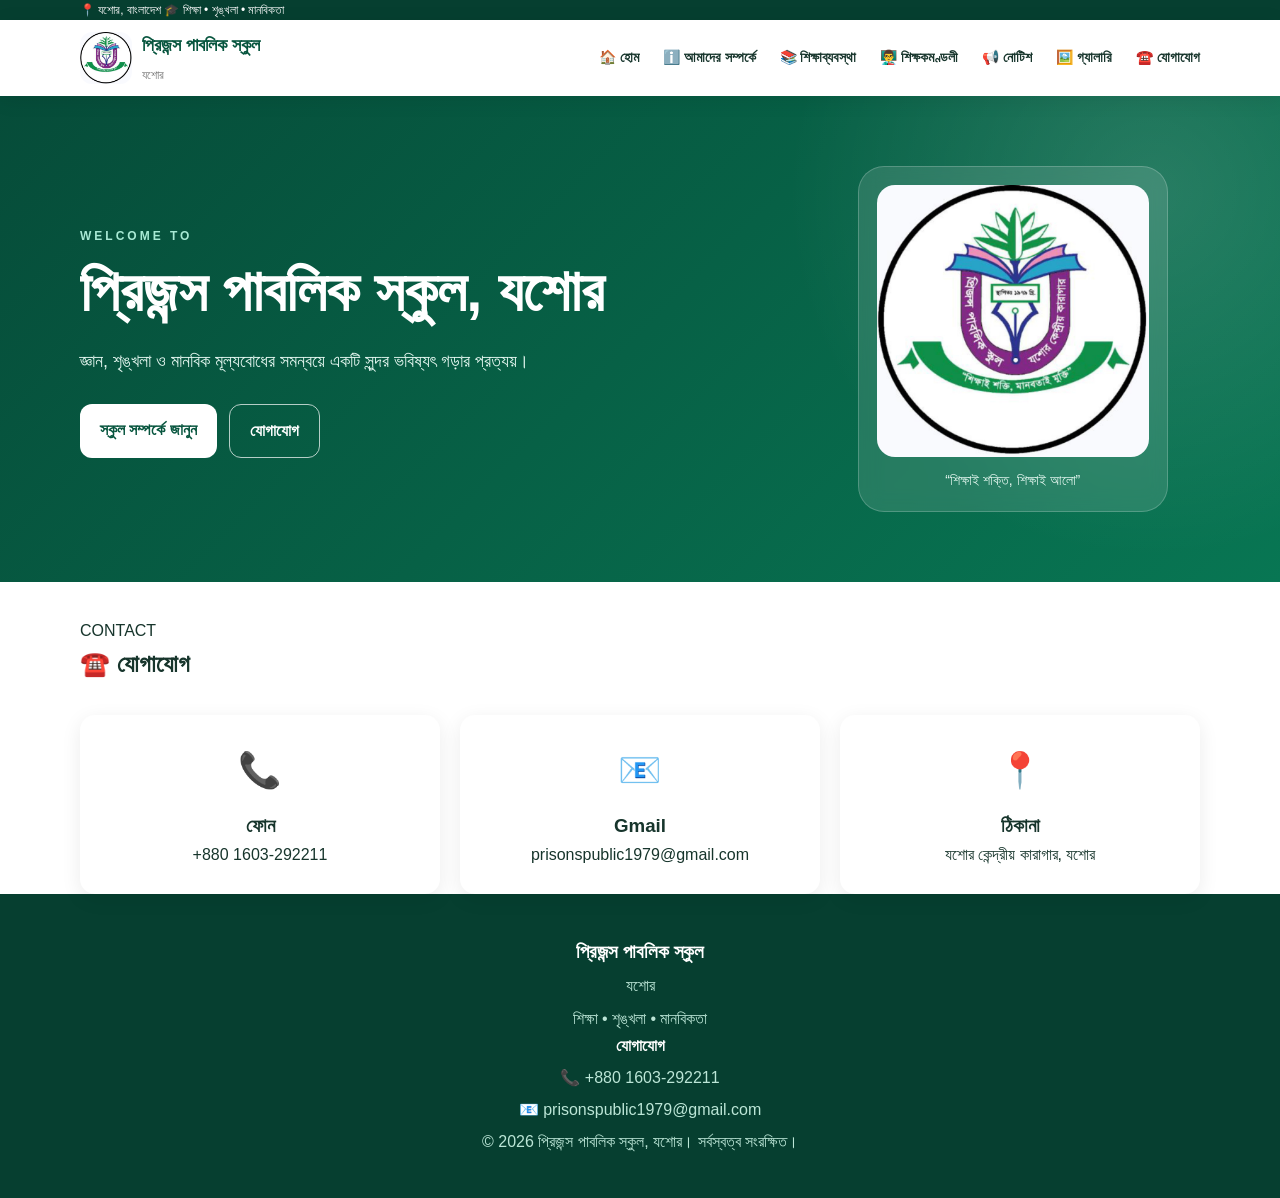
==== commit 3c4fcd24: "Update index.html" ====
--- a/index.html
+++ b/index.html
@@ -1,6 +1,7 @@
 <!DOCTYPE html>
 <html lang="bn">
 <head>
+
   <meta charset="UTF-8">
 
   <meta name="viewport" content="width=device-width, initial-scale=1.0">
@@ -13,9 +14,11 @@
   <meta name="keywords"
         content="প্রিজন্স পাবলিক স্কুল, প্রিজন্স পাবলিক স্কুল যশোর, Prizons Public School, Prizons Public School Jessore, Jessore School">
 
-  <meta name="author" content="প্রিজন্স পাবলিক স্কুল, যশোর">
-
-  <meta name="robots" content="index, follow">
+  <meta name="author"
+        content="প্রিজন্স পাবলিক স্কুল, যশোর">
+
+  <meta name="robots"
+        content="index, follow">
 
   <link rel="canonical"
         href="https://ryanrakib2002-netizen.github.io/prisons-public-school/">
@@ -26,7 +29,8 @@
   <meta property="og:description"
         content="প্রিজন্স পাবলিক স্কুল, যশোর - শিক্ষা, শৃঙ্খলা ও মানবিকতার সমন্বয়ে একটি সুন্দর ভবিষ্যৎ গড়ার প্রত্যয়।">
 
-  <meta property="og:type" content="website">
+  <meta property="og:type"
+        content="website">
 
   <meta property="og:url"
         content="https://ryanrakib2002-netizen.github.io/prisons-public-school/">
@@ -37,105 +41,490 @@
   <meta name="theme-color" content="#123b5d">
 
   <link rel="stylesheet" href="style.css">
+
+  <!-- এই CSS শুধু Page Switching এবং নতুন অংশগুলো ঠিকভাবে দেখানোর জন্য -->
+  <style>
+
+    /* সব পেজ শুরুতে লুকানো */
+    .site-page {
+      display: none;
+    }
+
+    /* বর্তমানে যে পেজ খোলা আছে */
+    .site-page.active-page {
+      display: block;
+    }
+
+    /* Home */
+    .home-contact {
+      margin-top: 35px;
+    }
+
+    /* Contact */
+    .contact-grid {
+      display: grid;
+      grid-template-columns: repeat(3, 1fr);
+      gap: 20px;
+      margin-top: 30px;
+    }
+
+    .contact-card {
+      padding: 25px;
+      border-radius: 15px;
+      background: #ffffff;
+      box-shadow: 0 5px 20px rgba(0,0,0,0.08);
+      text-align: center;
+    }
+
+    .contact-icon {
+      font-size: 35px;
+      margin-bottom: 10px;
+    }
+
+    .contact-card a {
+      color: inherit;
+      text-decoration: none;
+    }
+
+    .map-box {
+      margin-top: 35px;
+      background: #ffffff;
+      padding: 20px;
+      border-radius: 15px;
+      box-shadow: 0 5px 20px rgba(0,0,0,0.08);
+    }
+
+    .map-container {
+      margin-top: 15px;
+      overflow: hidden;
+      border-radius: 12px;
+    }
+
+    .map-container iframe {
+      display: block;
+      width: 100%;
+      min-height: 400px;
+      border: 0;
+    }
+
+    /* Teachers */
+    .teacher-grid {
+      display: grid;
+      grid-template-columns: repeat(3, 1fr);
+      gap: 25px;
+      margin-top: 35px;
+    }
+
+    .teacher-card {
+      background: #ffffff;
+      padding: 25px 20px;
+      border-radius: 15px;
+      text-align: center;
+      box-shadow: 0 5px 20px rgba(0,0,0,0.08);
+    }
+
+    .teacher-icon {
+      font-size: 45px;
+      margin-bottom: 10px;
+    }
+
+    .teacher-card h3 {
+      margin-bottom: 8px;
+    }
+
+    .teacher-card p {
+      margin: 6px 0;
+    }
+
+    /* Gallery */
+    .gallery-grid {
+      display: grid;
+      grid-template-columns: repeat(3, 1fr);
+      gap: 25px;
+      margin-top: 35px;
+    }
+
+    .gallery-card {
+      overflow: hidden;
+      border-radius: 15px;
+      background: #ffffff;
+      box-shadow: 0 5px 20px rgba(0,0,0,0.08);
+    }
+
+    .gallery-card img {
+      display: block;
+      width: 100%;
+      height: 260px;
+      object-fit: cover;
+    }
+
+    .gallery-card p {
+      padding: 15px;
+      margin: 0;
+      text-align: center;
+      font-weight: bold;
+    }
+
+    /* Notices */
+    .notice-list {
+      margin-top: 35px;
+    }
+
+    .notice-item {
+      background: #ffffff;
+      margin-bottom: 20px;
+      padding: 22px;
+      border-radius: 15px;
+      box-shadow: 0 5px 20px rgba(0,0,0,0.08);
+    }
+
+    .notice-item h3 {
+      margin-top: 0;
+    }
+
+    /* Mobile */
+    @media (max-width: 768px) {
+
+      .contact-grid,
+      .teacher-grid,
+      .gallery-grid {
+        grid-template-columns: 1fr;
+      }
+
+      .gallery-card img {
+        height: 230px;
+      }
+
+      .map-container iframe {
+        min-height: 300px;
+      }
+
+    }
+
+  </style>
+
 </head>
 
+
 <body>
 
-<!-- ================= TOP BAR ================= -->
+
+<!-- =====================================================
+     TOP BAR
+===================================================== -->
 
 <header class="topbar">
+
   <div class="container">
+
     <span>📍 যশোর, বাংলাদেশ</span>
+
     <span>🎓 শিক্ষা • শৃঙ্খলা • মানবিকতা</span>
+
   </div>
+
 </header>
 
 
-<!-- ================= NAVBAR ================= -->
+
+<!-- =====================================================
+     NAVBAR
+===================================================== -->
 
 <nav class="navbar">
+
   <div class="container nav-inner">
 
+
     <a class="brand" href="#home">
-      <img src="logo.jpg" alt="প্রিজন্স পাবলিক স্কুলের লোগো">
+
+      <img
+        src="logo.jpg"
+        alt="প্রিজন্স পাবলিক স্কুলের লোগো"
+      >
 
       <div>
+
         <strong>প্রিজন্স পাবলিক স্কুল</strong>
+
         <small>যশোর</small>
-      </div>
+
+      </div>
+
     </a>
 
-    <button class="menu-btn" aria-label="মেনু">☰</button>
+
+
+    <button
+      class="menu-btn"
+      aria-label="মেনু"
+      type="button"
+    >
+      ☰
+    </button>
+
+
 
     <div class="nav-links">
 
-      <a href="#home">🏠 হোম</a>
-
-      <a href="#about">ℹ️ আমাদের সম্পর্কে</a>
-
-      <a href="#academic">📚 শিক্ষাব্যবস্থা</a>
-
-      <a href="#teachers">👨‍🏫 শিক্ষকমণ্ডলী</a>
-
-      <a href="#notice">📢 নোটিশ</a>
-
-      <a href="#gallery">🖼️ গ্যালারি</a>
-
-      <a href="#contact">☎️ যোগাযোগ</a>
+      <a href="#home" data-page="home">
+        🏠 হোম
+      </a>
+
+      <a href="#about" data-page="about">
+        ℹ️ আমাদের সম্পর্কে
+      </a>
+
+      <a href="#academic" data-page="academic">
+        📚 শিক্ষাব্যবস্থা
+      </a>
+
+      <a href="#teachers" data-page="teachers">
+        👨‍🏫 শিক্ষকমণ্ডলী
+      </a>
+
+      <a href="#notice" data-page="notice">
+        📢 নোটিশ
+      </a>
+
+      <a href="#gallery" data-page="gallery">
+        🖼️ গ্যালারি
+      </a>
+
+      <a href="#contact" data-page="contact">
+        ☎️ যোগাযোগ
+      </a>
 
     </div>
 
   </div>
+
 </nav>
 
 
+
 <main>
 
 
-<!-- ================= HOME ================= -->
-
-<section id="home" class="hero">
-
-  <div class="container hero-content">
-
-    <div class="hero-text">
-
-      <span class="eyebrow">WELCOME TO</span>
-
-      <h1>প্রিজন্স পাবলিক স্কুল, যশোর</h1>
+<!-- =====================================================
+     HOME PAGE
+     এখানে শুধু স্কুল সম্পর্কে অল্প কিছু তথ্য
+     এবং Contact Information থাকবে
+===================================================== -->
+
+<section
+  id="home"
+  class="site-page active-page"
+>
+
+  <div class="hero">
+
+    <div class="container hero-content">
+
+
+      <div class="hero-text">
+
+        <span class="eyebrow">
+          WELCOME TO
+        </span>
+
+
+        <h1>
+          প্রিজন্স পাবলিক স্কুল, যশোর
+        </h1>
+
+
+        <p>
+          জ্ঞান, শৃঙ্খলা ও মানবিক মূল্যবোধের সমন্বয়ে
+          একটি সুন্দর ভবিষ্যৎ গড়ার প্রত্যয়।
+        </p>
+
+
+        <div class="hero-buttons">
+
+          <a
+            class="btn primary"
+            href="#about"
+            data-page="about"
+          >
+            স্কুল সম্পর্কে জানুন
+          </a>
+
+
+          <a
+            class="btn outline"
+            href="#contact"
+            data-page="contact"
+          >
+            যোগাযোগ
+          </a>
+
+        </div>
+
+      </div>
+
+
+
+      <div class="hero-logo">
+
+        <div class="logo-card">
+
+          <img
+            src="logo.jpg"
+            alt="প্রিজন্স পাবলিক স্কুলের লোগো"
+          >
+
+          <p>
+            “শিক্ষাই শক্তি, শিক্ষাই আলো”
+          </p>
+
+        </div>
+
+      </div>
+
+
+    </div>
+
+  </div>
+
+
+
+  <!-- HOME CONTACT -->
+
+  <div class="container home-contact">
+
+    <div class="section-title">
+
+      <span>CONTACT</span>
+
+      <h2>
+        ☎️ যোগাযোগ
+      </h2>
+
+    </div>
+
+
+    <div class="contact-grid">
+
+
+      <div class="contact-card">
+
+        <div class="contact-icon">
+          📞
+        </div>
+
+        <h3>
+          ফোন
+        </h3>
+
+        <p>
+
+          <a href="tel:+8801603292211">
+            +880 1603-292211
+          </a>
+
+        </p>
+
+      </div>
+
+
+
+      <div class="contact-card">
+
+        <div class="contact-icon">
+          📧
+        </div>
+
+        <h3>
+          Gmail
+        </h3>
+
+        <p>
+
+          <a href="mailto:prisonspublic1979@gmail.com">
+            prisonspublic1979@gmail.com
+          </a>
+
+        </p>
+
+      </div>
+
+
+
+      <div class="contact-card">
+
+        <div class="contact-icon">
+          📍
+        </div>
+
+        <h3>
+          ঠিকানা
+        </h3>
+
+        <p>
+          যশোর কেন্দ্রীয় কারাগার, যশোর
+        </p>
+
+      </div>
+
+
+    </div>
+
+  </div>
+
+</section>
+
+
+
+<!-- =====================================================
+     ABOUT PAGE
+===================================================== -->
+
+<section
+  id="about"
+  class="site-page section"
+>
+
+  <div class="container">
+
+    <div class="section-title">
+
+      <span>ABOUT US</span>
+
+      <h2>
+        ℹ️ আমাদের সম্পর্কে
+      </h2>
+
+    </div>
+
+
+    <div class="about-content">
+
+      <h3>
+        প্রিজন্স পাবলিক স্কুল, যশোর
+      </h3>
+
 
       <p>
-        জ্ঞান, শৃঙ্খলা ও মানবিক মূল্যবোধের সমন্বয়ে
-        একটি সুন্দর ভবিষ্যৎ গড়ার প্রত্যয়।
+        প্রিজন্স পাবলিক স্কুল, যশোর একটি শিক্ষাপ্রতিষ্ঠান,
+        যেখানে শিক্ষার্থীদের জ্ঞান অর্জনের পাশাপাশি
+        শৃঙ্খলা, নৈতিকতা ও মানবিক মূল্যবোধে গড়ে তোলার
+        প্রতি গুরুত্ব দেওয়া হয়।
       </p>
 
-      <div class="hero-buttons">
-
-        <a class="btn primary" href="#about">
-          স্কুল সম্পর্কে জানুন
-        </a>
-
-        <a class="btn outline" href="#notice">
-          নোটিশ দেখুন
-        </a>
-
-      </div>
-
-    </div>
-
-
-    <div class="hero-logo">
-
-      <div class="logo-card">
-
-        <img src="logo.jpg"
-             alt="প্রিজন্স পাবলিক স্কুলের লোগো">
-
-        <p>
-          “শিক্ষাই শক্তি, শিক্ষাই আলো”
-        </p>
-
-      </div>
+
+      <p>
+        আমাদের লক্ষ্য হলো শিক্ষার্থীদের এমনভাবে প্রস্তুত করা,
+        যাতে তারা ভবিষ্যতে দেশ ও সমাজের কল্যাণে
+        গুরুত্বপূর্ণ ভূমিকা রাখতে পারে।
+      </p>
+
+
+      <p>
+        শিক্ষা, শৃঙ্খলা ও মানবিকতার সমন্বয়ে
+        একটি সুন্দর ও উজ্জ্বল ভবিষ্যৎ গড়ে তোলাই
+        আমাদের প্রত্যয়।
+      </p>
 
     </div>
 
@@ -145,72 +534,40 @@
 
 
 
-<!-- ================= ABOUT ================= -->
-
-<section id="about" class="section">
+<!-- =====================================================
+     ACADEMIC PAGE
+===================================================== -->
+
+<section
+  id="academic"
+  class="site-page section"
+>
 
   <div class="container">
 
     <div class="section-title">
 
-      <span>ABOUT US</span>
-
-      <h2>ℹ️ আমাদের সম্পর্কে</h2>
-
-    </div>
-
-
-    <div class="about-content">
-
-      <div>
-
-        <h3>প্রিজন্স পাবলিক স্কুল, যশোর</h3>
-
-        <p>
-          প্রিজন্স পাবলিক স্কুল, যশোর একটি শিক্ষাপ্রতিষ্ঠান,
-          যেখানে শিক্ষার্থীদের জ্ঞান অর্জনের পাশাপাশি
-          শৃঙ্খলা, নৈতিকতা ও মানবিক মূল্যবোধে গড়ে তোলার
-          প্রতি গুরুত্ব দেওয়া হয়।
-        </p>
-
-        <p>
-          আমাদের লক্ষ্য হলো শিক্ষার্থীদের এমনভাবে প্রস্তুত করা,
-          যাতে তারা ভবিষ্যতে দেশ ও সমাজের কল্যাণে
-          গুরুত্বপূর্ণ ভূমিকা রাখতে পারে।
-        </p>
-
-      </div>
-
-    </div>
-
-  </div>
-
-</section>
-
-
-
-<!-- ================= ACADEMIC ================= -->
-
-<section id="academic" class="section">
-
-  <div class="container">
-
-    <div class="section-title">
-
       <span>ACADEMIC</span>
 
-      <h2>📚 শিক্ষাব্যবস্থা</h2>
+      <h2>
+        📚 শিক্ষাব্যবস্থা
+      </h2>
 
     </div>
 
 
     <div class="info-grid">
 
+
       <div class="info-card">
 
-        <div class="info-icon">📖</div>
-
-        <h3>মানসম্মত শিক্ষা</h3>
+        <div class="info-icon">
+          📖
+        </div>
+
+        <h3>
+          মানসম্মত শিক্ষা
+        </h3>
 
         <p>
           শিক্ষার্থীদের জ্ঞান ও দক্ষতা বৃদ্ধির জন্য
@@ -220,11 +577,16 @@
       </div>
 
 
+
       <div class="info-card">
 
-        <div class="info-icon">🎯</div>
-
-        <h3>শৃঙ্খলা</h3>
+        <div class="info-icon">
+          🎯
+        </div>
+
+        <h3>
+          শৃঙ্খলা
+        </h3>
 
         <p>
           সময়ানুবর্তিতা, নিয়ম-শৃঙ্খলা ও দায়িত্ববোধের
@@ -234,11 +596,16 @@
       </div>
 
 
+
       <div class="info-card">
 
-        <div class="info-icon">🌱</div>
-
-        <h3>মানবিক মূল্যবোধ</h3>
+        <div class="info-icon">
+          🌱
+        </div>
+
+        <h3>
+          মানবিক মূল্যবোধ
+        </h3>
 
         <p>
           সততা, সহমর্মিতা, নৈতিকতা ও দেশপ্রেমের
@@ -247,6 +614,7 @@
 
       </div>
 
+
     </div>
 
   </div>
@@ -255,9 +623,14 @@
 
 
 
-<!-- ================= TEACHERS ================= -->
-
-<section id="teachers" class="section">
+<!-- =====================================================
+     TEACHERS PAGE
+===================================================== -->
+
+<section
+  id="teachers"
+  class="site-page section"
+>
 
   <div class="container">
 
@@ -265,7 +638,9 @@
 
       <span>OUR TEACHERS</span>
 
-      <h2>👨‍🏫 শিক্ষকমণ্ডলী</h2>
+      <h2>
+        👨‍🏫 শিক্ষকমণ্ডলী
+      </h2>
 
       <p>
         আমাদের সম্মানিত শিক্ষকবৃন্দ
@@ -285,10 +660,14 @@
           👨‍🏫
         </div>
 
-        <h3>ফজর আলী</h3>
-
-        <p>
-          <strong>প্রধান শিক্ষক</strong>
+        <h3>
+          ফজর আলী
+        </h3>
+
+        <p>
+          <strong>
+            প্রধান শিক্ষক
+          </strong>
         </p>
 
         <p>
@@ -307,7 +686,9 @@
           👨‍🏫
         </div>
 
-        <h3>মোঃ রাকিব হাসান</h3>
+        <h3>
+          মোঃ রাকিব হাসান
+        </h3>
 
         <p>
           ইংরেজি, বিজ্ঞান
@@ -325,7 +706,9 @@
           👨‍🏫
         </div>
 
-        <h3>খোকন রানা</h3>
+        <h3>
+          খোকন রানা
+        </h3>
 
         <p>
           ইংরেজি, বিজ্ঞান
@@ -343,7 +726,9 @@
           👨‍🏫
         </div>
 
-        <h3>পলাশ দাশ</h3>
+        <h3>
+          পলাশ দাশ
+        </h3>
 
         <p>
           গণিত
@@ -361,7 +746,9 @@
           👨‍🏫
         </div>
 
-        <h3>হাফিজুর রহমান হারুন</h3>
+        <h3>
+          হাফিজুর রহমান হারুন
+        </h3>
 
         <p>
           বা.ও.বি, বিজ্ঞান
@@ -379,7 +766,9 @@
           👨‍🏫
         </div>
 
-        <h3>শাকিল রানা</h3>
+        <h3>
+          শাকিল রানা
+        </h3>
 
         <p>
           বাংলা, ধর্ম
@@ -397,7 +786,9 @@
           👨‍🏫
         </div>
 
-        <h3>রিপন মিয়া</h3>
+        <h3>
+          রিপন মিয়া
+        </h3>
 
         <p>
           বাংলা, বা.ও.বি
@@ -415,10 +806,12 @@
           👩‍🏫
         </div>
 
-        <h3>আসমা ম্যাডাম</h3>
-
-        <p>
-          গণিত, বাংলা
+        <h3>
+          আসমা ম্যাডাম
+        </h3>
+
+        <p>
+          গণিত, বাংলা, ইংরেজি
         </p>
 
       </div>
@@ -433,7 +826,9 @@
           👨‍🏫
         </div>
 
-        <h3>রাশেদুজ্জামান</h3>
+        <h3>
+          রাশেদুজ্জামান
+        </h3>
 
         <p>
           বাংলা
@@ -450,9 +845,14 @@
 
 
 
-<!-- ================= NOTICE ================= -->
-
-<section id="notice" class="section">
+<!-- =====================================================
+     NOTICE PAGE
+===================================================== -->
+
+<section
+  id="notice"
+  class="site-page section"
+>
 
   <div class="container">
 
@@ -460,51 +860,44 @@
 
       <span>NOTICE BOARD</span>
 
-      <h2>📢 নোটিশ</h2>
-
-    </div>
-
-
-    <div class="notice-box">
+      <h2>
+        📢 নোটিশ
+      </h2>
+
+    </div>
+
+
+    <div class="notice-list">
+
 
       <div class="notice-item">
 
-        <span class="notice-date">
-          📅
-        </span>
-
-        <div>
-
-          <h3>গুরুত্বপূর্ণ নোটিশ</h3>
-
-          <p>
-            স্কুলের নতুন নোটিশ ও গুরুত্বপূর্ণ তথ্য
-            এখানে প্রকাশ করা হবে।
-          </p>
-
-        </div>
-
-      </div>
+        <h3>
+          📢 গুরুত্বপূর্ণ নোটিশ
+        </h3>
+
+        <p>
+          স্কুলের নতুন নোটিশ ও গুরুত্বপূর্ণ তথ্য
+          এখানে প্রকাশ করা হবে।
+        </p>
+
+      </div>
+
 
 
       <div class="notice-item">
 
-        <span class="notice-date">
-          📢
-        </span>
-
-        <div>
-
-          <h3>শিক্ষার্থীদের জন্য বিজ্ঞপ্তি</h3>
-
-          <p>
-            প্রয়োজনীয় ঘোষণা ও শিক্ষামূলক তথ্য
-            নিয়মিত এখানে দেওয়া হবে।
-          </p>
-
-        </div>
-
-      </div>
+        <h3>
+          📅 শিক্ষার্থীদের জন্য বিজ্ঞপ্তি
+        </h3>
+
+        <p>
+          প্রয়োজনীয় ঘোষণা ও শিক্ষামূলক তথ্য
+          নিয়মিত এখানে দেওয়া হবে।
+        </p>
+
+      </div>
+
 
     </div>
 
@@ -514,9 +907,14 @@
 
 
 
-<!-- ================= GALLERY ================= -->
-
-<section id="gallery" class="section">
+<!-- =====================================================
+     GALLERY PAGE
+===================================================== -->
+
+<section
+  id="gallery"
+  class="site-page section"
+>
 
   <div class="container">
 
@@ -524,7 +922,9 @@
 
       <span>PHOTO GALLERY</span>
 
-      <h2>🖼️ ফটো গ্যালারি</h2>
+      <h2>
+        🖼️ ফটো গ্যালারি
+      </h2>
 
       <p>
         প্রিজন্স পাবলিক স্কুলের বিভিন্ন কার্যক্রম ও ক্যাম্পাসের ছবি
@@ -536,12 +936,12 @@
     <div class="gallery-grid">
 
 
-      <!-- স্কুল ক্যাম্পাস -->
-
       <div class="gallery-card">
 
-        <img src="school.jpg"
-             alt="প্রিজন্স পাবলিক স্কুল ক্যাম্পাস">
+        <img
+          src="school.jpg"
+          alt="প্রিজন্স পাবলিক স্কুল ক্যাম্পাস"
+        >
 
         <p>
           🏫 স্কুল ক্যাম্পাস
@@ -551,12 +951,12 @@
 
 
 
-      <!-- শিক্ষার্থীদের কার্যক্রম -->
-
       <div class="gallery-card">
 
-        <img src="students.jpg"
-             alt="শিক্ষার্থীদের কার্যক্রম">
+        <img
+          src="students.jpg"
+          alt="শিক্ষার্থীদের কার্যক্রম"
+        >
 
         <p>
           👨‍🎓 শিক্ষার্থীদের কার্যক্রম
@@ -566,12 +966,12 @@
 
 
 
-      <!-- শ্রেণিকক্ষ -->
-
       <div class="gallery-card">
 
-        <img src="classroom.jpg"
-             alt="প্রিজন্স পাবলিক স্কুলের শ্রেণিকক্ষ">
+        <img
+          src="classroom.jpg"
+          alt="প্রিজন্স পাবলিক স্কুলের শ্রেণিকক্ষ"
+        >
 
         <p>
           📚 শ্রেণিকক্ষ
@@ -588,9 +988,14 @@
 
 
 
-<!-- ================= CONTACT ================= -->
-
-<section id="contact" class="section">
+<!-- =====================================================
+     CONTACT PAGE
+===================================================== -->
+
+<section
+  id="contact"
+  class="site-page section"
+>
 
   <div class="container">
 
@@ -598,15 +1003,15 @@
 
       <span>CONTACT US</span>
 
-      <h2>☎️ যোগাযোগ</h2>
+      <h2>
+        ☎️ যোগাযোগ
+      </h2>
 
     </div>
 
 
     <div class="contact-grid">
 
-
-      <!-- ফোন -->
 
       <div class="contact-card">
 
@@ -614,19 +1019,21 @@
           📞
         </div>
 
-        <h3>ফোন</h3>
-
-        <p>
+        <h3>
+          ফোন
+        </h3>
+
+        <p>
+
           <a href="tel:+8801603292211">
             +880 1603-292211
           </a>
-        </p>
-
-      </div>
-
-
-
-      <!-- Gmail -->
+
+        </p>
+
+      </div>
+
+
 
       <div class="contact-card">
 
@@ -634,7 +1041,9 @@
           📧
         </div>
 
-        <h3>Gmail</h3>
+        <h3>
+          Gmail
+        </h3>
 
         <p>
 
@@ -648,15 +1057,15 @@
 
 
 
-      <!-- ঠিকানা -->
-
       <div class="contact-card">
 
         <div class="contact-icon">
           📍
         </div>
 
-        <h3>স্কুলের ঠিকানা</h3>
+        <h3>
+          স্কুলের ঠিকানা
+        </h3>
 
         <p>
           যশোর কেন্দ্রীয় কারাগার, যশোর
@@ -673,7 +1082,10 @@
 
     <div class="map-box">
 
-      <h3>📍 Google Maps-এ আমাদের অবস্থান</h3>
+      <h3>
+        📍 Google Maps-এ স্কুলের অবস্থান
+      </h3>
+
 
       <div class="map-container">
 
@@ -681,7 +1093,6 @@
           src="https://www.google.com/maps?q=যশোর%20কেন্দ্রীয়%20কারাগার%2C%20যশোর&output=embed"
           width="100%"
           height="400"
-          style="border:0;"
           allowfullscreen=""
           loading="lazy"
           referrerpolicy="no-referrer-when-downgrade">
@@ -701,7 +1112,9 @@
 
 
 
-<!-- ================= FOOTER ================= -->
+<!-- =====================================================
+     FOOTER
+===================================================== -->
 
 <footer class="footer">
 
@@ -709,6 +1122,7 @@
 
     <div class="footer-content">
 
+
       <div>
 
         <h3>
@@ -726,9 +1140,12 @@
       </div>
 
 
+
       <div>
 
-        <h4>যোগাযোগ</h4>
+        <h4>
+          যোগাযোগ
+        </h4>
 
         <p>
           📞 +880 1603-292211
@@ -759,31 +1176,127 @@
 
 
 
-<!-- ================= MENU SCRIPT ================= -->
+<!-- =====================================================
+     PAGE SWITCHING SCRIPT
+===================================================== -->
 
 <script>
 
-  const menuBtn = document.querySelector(".menu-btn");
+  const pages = document.querySelectorAll(".site-page");
+
+  const pageLinks = document.querySelectorAll("[data-page]");
+
+  const menuButton = document.querySelector(".menu-btn");
 
   const navLinks = document.querySelector(".nav-links");
 
 
-  menuBtn.addEventListener("click", function () {
-
-    navLinks.classList.toggle("active");
+  /* কোন পেজ দেখাবে */
+
+  function showPage(pageName) {
+
+    pages.forEach(function(page) {
+
+      page.classList.remove("active-page");
+
+    });
+
+
+    const selectedPage =
+      document.getElementById(pageName);
+
+
+    if (selectedPage) {
+
+      selectedPage.classList.add("active-page");
+
+    } else {
+
+      document
+        .getElementById("home")
+        .classList.add("active-page");
+
+    }
+
+
+    /* পেজের একদম উপরে নিয়ে যাবে */
+
+    window.scrollTo({
+      top: 0,
+      behavior: "smooth"
+    });
+
+
+    /* মোবাইল মেনু বন্ধ */
+
+    if (navLinks) {
+
+      navLinks.classList.remove("active");
+
+    }
+
+  }
+
+
+
+  /* মেনুর প্রতিটি বাটনে ক্লিক */
+
+  pageLinks.forEach(function(link) {
+
+    link.addEventListener("click", function(event) {
+
+      event.preventDefault();
+
+      const pageName =
+        this.getAttribute("data-page");
+
+      showPage(pageName);
+
+      history.pushState(
+        null,
+        "",
+        "#" + pageName
+      );
+
+    });
 
   });
 
 
-  document.querySelectorAll(".nav-links a").forEach(function(link) {
-
-    link.addEventListener("click", function() {
-
-      navLinks.classList.remove("active");
+
+  /* Browser Back / Forward */
+
+  window.addEventListener("popstate", function() {
+
+    const pageName =
+      window.location.hash.replace("#", "") || "home";
+
+    showPage(pageName);
+
+  });
+
+
+
+  /* সরাসরি #teachers বা অন্য লিংক দিয়ে ঢুকলেও */
+
+  const firstPage =
+    window.location.hash.replace("#", "") || "home";
+
+  showPage(firstPage);
+
+
+
+  /* Mobile Menu */
+
+  if (menuButton) {
+
+    menuButton.addEventListener("click", function() {
+
+      navLinks.classList.toggle("active");
 
     });
 
-  });
+  }
 
 </script>
 
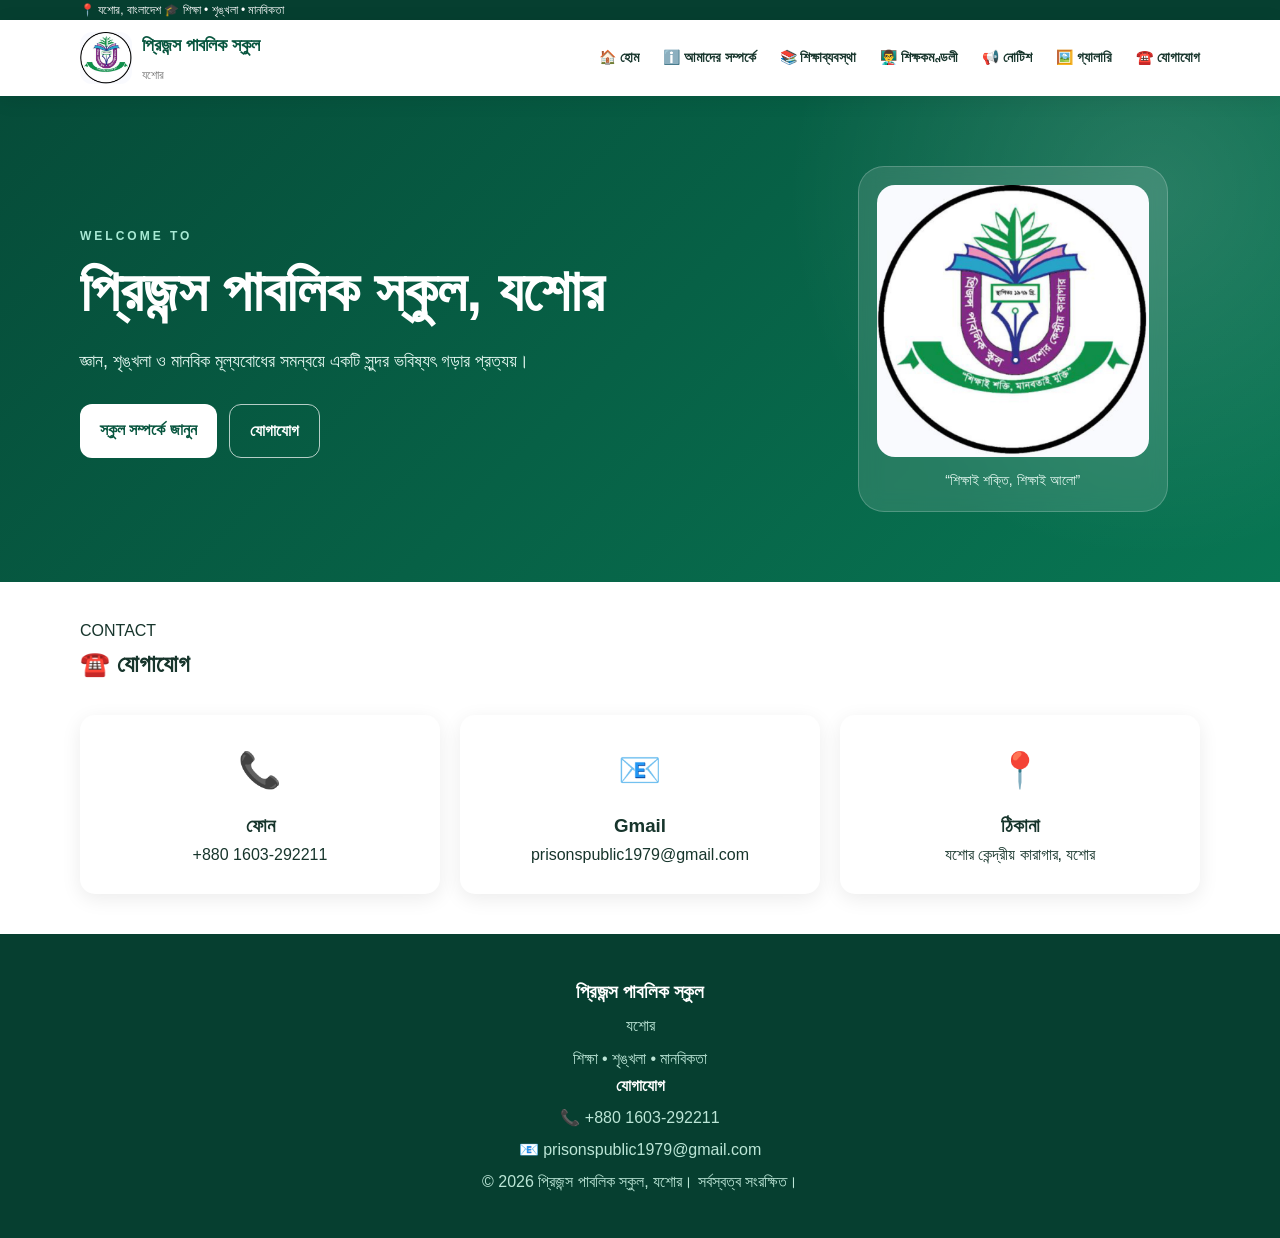
==== commit 9ab897e0: "Update index.html" ====
--- a/index.html
+++ b/index.html
@@ -42,25 +42,30 @@
 
   <link rel="stylesheet" href="style.css">
 
-  <!-- এই CSS শুধু Page Switching এবং নতুন অংশগুলো ঠিকভাবে দেখানোর জন্য -->
+
+  <!-- ================= PAGE DESIGN ================= -->
+
   <style>
 
-    /* সব পেজ শুরুতে লুকানো */
     .site-page {
       display: none;
     }
 
-    /* বর্তমানে যে পেজ খোলা আছে */
     .site-page.active-page {
       display: block;
     }
 
-    /* Home */
+
+    /* HOME CONTACT */
+
     .home-contact {
       margin-top: 35px;
-    }
-
-    /* Contact */
+      margin-bottom: 40px;
+    }
+
+
+    /* CONTACT */
+
     .contact-grid {
       display: grid;
       grid-template-columns: repeat(3, 1fr);
@@ -86,6 +91,9 @@
       text-decoration: none;
     }
 
+
+    /* GOOGLE MAP */
+
     .map-box {
       margin-top: 35px;
       background: #ffffff;
@@ -107,7 +115,9 @@
       border: 0;
     }
 
-    /* Teachers */
+
+    /* TEACHERS */
+
     .teacher-grid {
       display: grid;
       grid-template-columns: repeat(3, 1fr);
@@ -136,7 +146,9 @@
       margin: 6px 0;
     }
 
-    /* Gallery */
+
+    /* GALLERY */
+
     .gallery-grid {
       display: grid;
       grid-template-columns: repeat(3, 1fr);
@@ -165,7 +177,9 @@
       font-weight: bold;
     }
 
-    /* Notices */
+
+    /* NOTICE */
+
     .notice-list {
       margin-top: 35px;
     }
@@ -182,7 +196,9 @@
       margin-top: 0;
     }
 
-    /* Mobile */
+
+    /* MOBILE */
+
     @media (max-width: 768px) {
 
       .contact-grid,
@@ -217,9 +233,13 @@
 
   <div class="container">
 
-    <span>📍 যশোর, বাংলাদেশ</span>
-
-    <span>🎓 শিক্ষা • শৃঙ্খলা • মানবিকতা</span>
+    <span>
+      📍 যশোর, বাংলাদেশ
+    </span>
+
+    <span>
+      🎓 শিক্ষা • শৃঙ্খলা • মানবিকতা
+    </span>
 
   </div>
 
@@ -245,9 +265,13 @@
 
       <div>
 
-        <strong>প্রিজন্স পাবলিক স্কুল</strong>
-
-        <small>যশোর</small>
+        <strong>
+          প্রিজন্স পাবলিক স্কুল
+        </strong>
+
+        <small>
+          যশোর
+        </small>
 
       </div>
 
@@ -308,8 +332,6 @@
 
 <!-- =====================================================
      HOME PAGE
-     এখানে শুধু স্কুল সম্পর্কে অল্প কিছু তথ্য
-     এবং Contact Information থাকবে
 ===================================================== -->
 
 <section
@@ -389,13 +411,15 @@
 
 
 
-  <!-- HOME CONTACT -->
+  <!-- HOME CONTACT ONLY -->
 
   <div class="container home-contact">
 
     <div class="section-title">
 
-      <span>CONTACT</span>
+      <span>
+        CONTACT
+      </span>
 
       <h2>
         ☎️ যোগাযোগ
@@ -489,7 +513,9 @@
 
     <div class="section-title">
 
-      <span>ABOUT US</span>
+      <span>
+        ABOUT US
+      </span>
 
       <h2>
         ℹ️ আমাদের সম্পর্কে
@@ -547,7 +573,9 @@
 
     <div class="section-title">
 
-      <span>ACADEMIC</span>
+      <span>
+        ACADEMIC
+      </span>
 
       <h2>
         📚 শিক্ষাব্যবস্থা
@@ -636,7 +664,9 @@
 
     <div class="section-title">
 
-      <span>OUR TEACHERS</span>
+      <span>
+        OUR TEACHERS
+      </span>
 
       <h2>
         👨‍🏫 শিক্ষকমণ্ডলী
@@ -832,6 +862,26 @@
 
         <p>
           বাংলা
+        </p>
+
+      </div>
+
+
+
+      <!-- ১০ - নতুন শিক্ষক -->
+
+      <div class="teacher-card">
+
+        <div class="teacher-icon">
+          👨‍🏫
+        </div>
+
+        <h3>
+          সাধন চন্দ্র মহন্ত
+        </h3>
+
+        <p>
+          বাংলা, ইংরেজি
         </p>
 
       </div>
@@ -858,7 +908,9 @@
 
     <div class="section-title">
 
-      <span>NOTICE BOARD</span>
+      <span>
+        NOTICE BOARD
+      </span>
 
       <h2>
         📢 নোটিশ
@@ -920,7 +972,9 @@
 
     <div class="section-title">
 
-      <span>PHOTO GALLERY</span>
+      <span>
+        PHOTO GALLERY
+      </span>
 
       <h2>
         🖼️ ফটো গ্যালারি
@@ -1001,7 +1055,9 @@
 
     <div class="section-title">
 
-      <span>CONTACT US</span>
+      <span>
+        CONTACT US
+      </span>
 
       <h2>
         ☎️ যোগাযোগ
@@ -1182,25 +1238,36 @@
 
 <script>
 
-  const pages = document.querySelectorAll(".site-page");
-
-  const pageLinks = document.querySelectorAll("[data-page]");
-
-  const menuButton = document.querySelector(".menu-btn");
-
-  const navLinks = document.querySelector(".nav-links");
-
-
-  /* কোন পেজ দেখাবে */
+  const pages =
+    document.querySelectorAll(".site-page");
+
+  const pageLinks =
+    document.querySelectorAll("[data-page]");
+
+  const menuButton =
+    document.querySelector(".menu-btn");
+
+  const navLinks =
+    document.querySelector(".nav-links");
+
+
+  /* =========================
+     PAGE SHOW FUNCTION
+  ========================= */
 
   function showPage(pageName) {
 
+
+    /* সব পেজ লুকাবে */
+
     pages.forEach(function(page) {
 
       page.classList.remove("active-page");
 
     });
 
+
+    /* নির্দিষ্ট পেজ দেখাবে */
 
     const selectedPage =
       document.getElementById(pageName);
@@ -1210,7 +1277,9 @@
 
       selectedPage.classList.add("active-page");
 
-    } else {
+    }
+
+    else {
 
       document
         .getElementById("home")
@@ -1219,7 +1288,7 @@
     }
 
 
-    /* পেজের একদম উপরে নিয়ে যাবে */
+    /* পেজের উপরে যাবে */
 
     window.scrollTo({
       top: 0,
@@ -1239,62 +1308,84 @@
 
 
 
-  /* মেনুর প্রতিটি বাটনে ক্লিক */
+  /* =========================
+     NAVIGATION CLICK
+  ========================= */
 
   pageLinks.forEach(function(link) {
 
-    link.addEventListener("click", function(event) {
-
-      event.preventDefault();
+    link.addEventListener(
+      "click",
+      function(event) {
+
+        event.preventDefault();
+
+
+        const pageName =
+          this.getAttribute("data-page");
+
+
+        showPage(pageName);
+
+
+        history.pushState(
+          null,
+          "",
+          "#" + pageName
+        );
+
+      }
+    );
+
+  });
+
+
+
+  /* =========================
+     BACK / FORWARD
+  ========================= */
+
+  window.addEventListener(
+    "popstate",
+    function() {
 
       const pageName =
-        this.getAttribute("data-page");
+        window.location.hash.replace("#", "") || "home";
+
 
       showPage(pageName);
 
-      history.pushState(
-        null,
-        "",
-        "#" + pageName
-      );
-
-    });
-
-  });
-
-
-
-  /* Browser Back / Forward */
-
-  window.addEventListener("popstate", function() {
-
-    const pageName =
-      window.location.hash.replace("#", "") || "home";
-
-    showPage(pageName);
-
-  });
-
-
-
-  /* সরাসরি #teachers বা অন্য লিংক দিয়ে ঢুকলেও */
+    }
+  );
+
+
+
+  /* =========================
+     DIRECT LINK
+  ========================= */
 
   const firstPage =
     window.location.hash.replace("#", "") || "home";
 
+
   showPage(firstPage);
 
 
 
-  /* Mobile Menu */
+  /* =========================
+     MOBILE MENU
+  ========================= */
 
   if (menuButton) {
 
-    menuButton.addEventListener("click", function() {
-
-      navLinks.classList.toggle("active");
-
-    });
+    menuButton.addEventListener(
+      "click",
+      function() {
+
+        navLinks.classList.toggle("active");
+
+      }
+    );
 
   }
 
